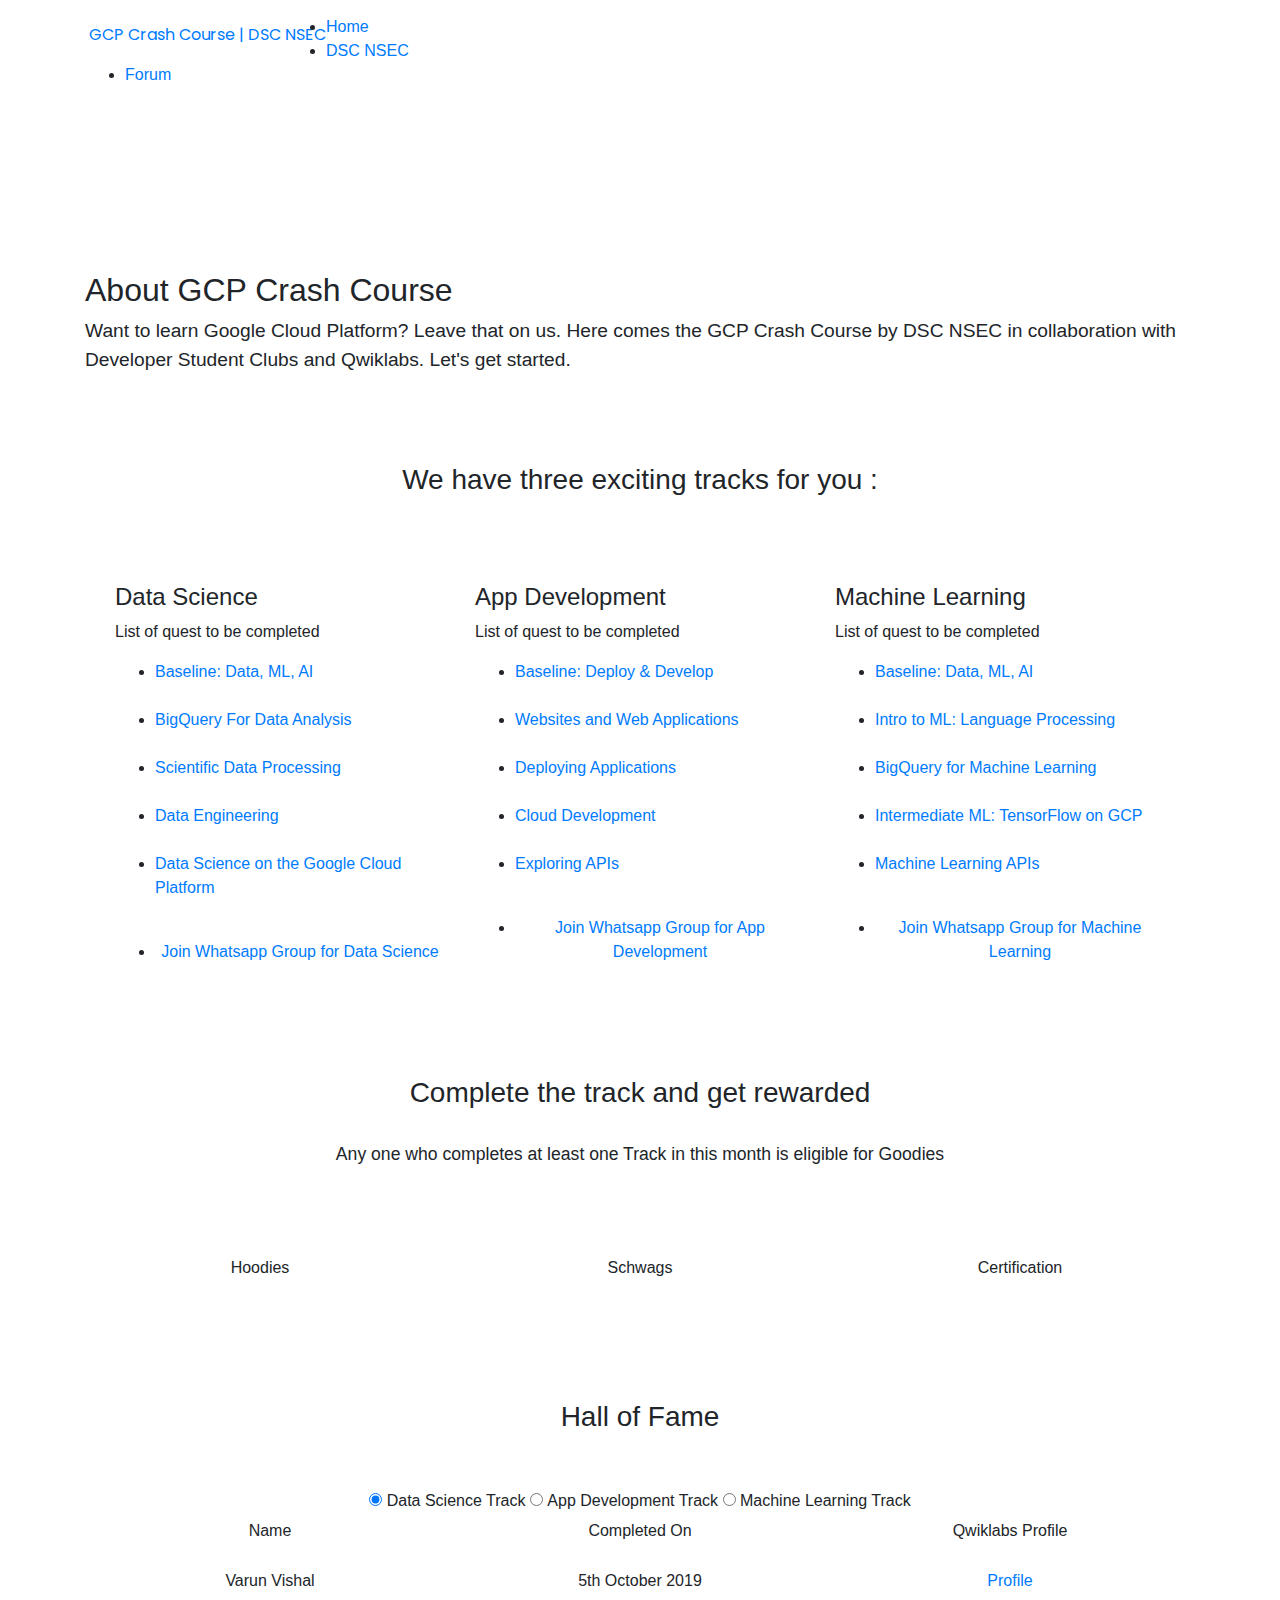
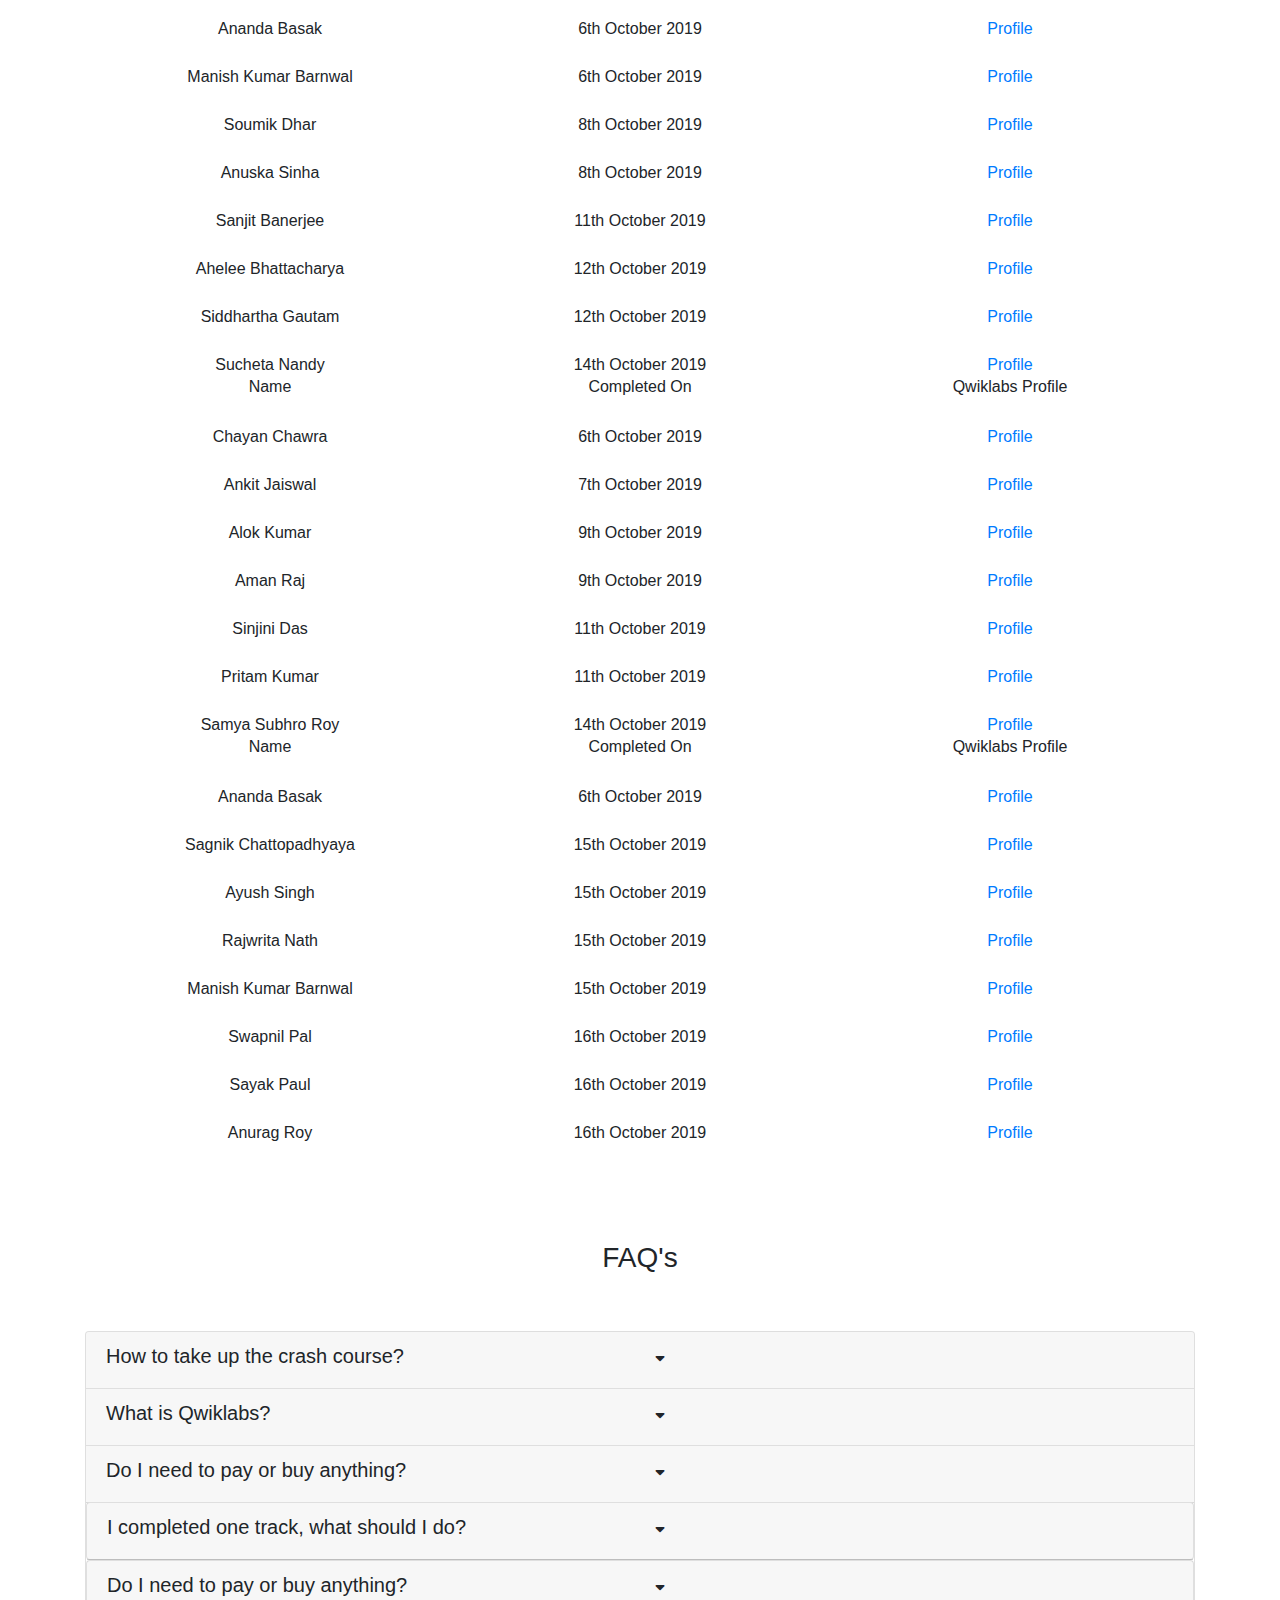
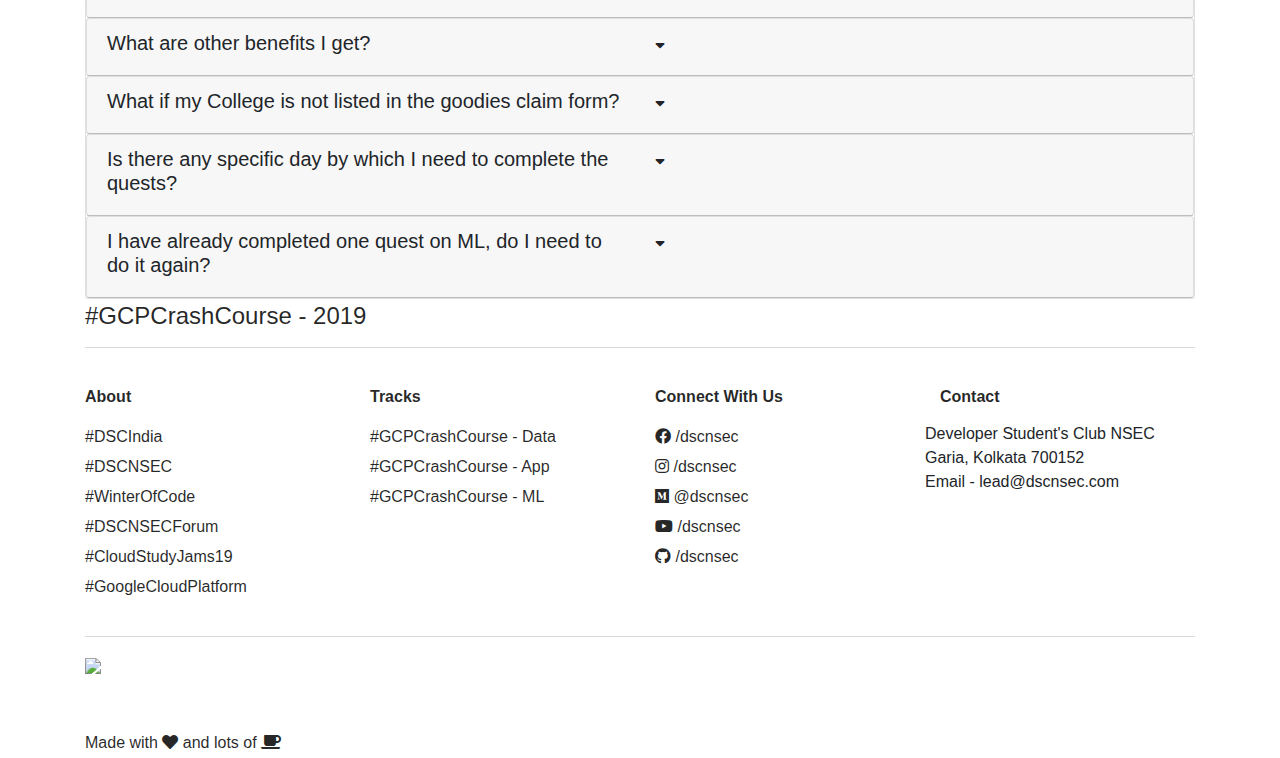
==== index.html @ e53414e8 "Update index.html" ====
<!DOCTYPE html>
<html lang="en">

<head>
    <meta charset="utf-8">
    <title>GCP Crash Course | DSC NSEC</title>
    <meta name="viewport" content="width=device-width, initial-scale=1, shrink-to-fit=no">
    <meta http-equiv="X-UA-Compatible" content="ie=edge">
    <meta content="" name="keywords">
    <meta content="" name="description">
    <link rel="shortcut icon" type="image/png" href="img/dsc.png" />
    <link rel="stylesheet" href="https://use.fontawesome.com/releases/v5.9.0/css/all.css">
    <link rel="stylesheet" href="https://use.fontawesome.com/releases/v5.9.0/css/v4-shims.css">
    <link href="css/animate.css" rel="stylesheet">
    <link rel="stylesheet" href="https://stackpath.bootstrapcdn.com/bootstrap/4.3.1/css/bootstrap.min.css" integrity="sha384-ggOyR0iXCbMQv3Xipma34MD+dH/1fQ784/j6cY/iJTQUOhcWr7x9JvoRxT2MZw1T" crossorigin="anonymous">
    <link href="https://fonts.googleapis.com/css?family=Poppins&display=swap" rel="stylesheet">
    <!-- Bootstrap CSS -->
    <link rel="stylesheet" href="css/bootstrap.min.css" />
    <!-- animate CSS -->
    <link rel="stylesheet" href="css/animate2.css" />
    <!-- owl carousel CSS -->
    <link rel="stylesheet" href="css/owl.carousel.min.css" />
    <!-- themify CSS -->
    <link rel="stylesheet" href="css/themify-icons.css" />
    <!-- flaticon CSS -->
    <link rel="stylesheet" href="css/flaticon.css" />
    <!-- font awesome CSS -->
    <link rel="stylesheet" href="css/magnific-popup.css" />
    <!-- swiper CSS -->
    <link rel="stylesheet" href="css/slick.css" />
    <!-- style CSS -->
    <link rel="stylesheet" href="css/styling.css" />
    <link rel="stylesheet" href="css/timeline.css">
    <link rel="stylesheet" href="css/footer.css">

</head>

<body>
    <div class="container">
        <div id="logo" class="pull-left" style="padding-top: 2.5vh; float: left;color: teal">
            <a href="#home" style="font-family: Poppins,sans-serif"><img src="" width="35px"> GCP Crash Course | DSC NSEC</a>

        </div>

        <nav id="nav-menu-container" style="padding-top: 15px;">
            <ul class="nav-menu">
                <li class="menu-active"><a href="index.html">Home</a></li>
                <li><a href="https://dscnsec.com" target="_blank">DSC NSEC</a></li>
                <li><a href="https://forum.dscnsec.com" target="_blank">Forum</a></li>

            </ul>
        </nav>
    </div>

    <br><br><br><br>
    <br><br><br>
    <div class="container">
        <div class="row">
            <div class="col-lg-12">
                <h2>About GCP Crash Course</h2>
                <p style="font-weight: 350;font-size: 1.2rem">
                    Want to learn Google Cloud Platform? Leave that on us. Here comes the GCP Crash Course by DSC NSEC in collaboration with Developer Student Clubs and Qwiklabs. Let's get started.
                </p>
            </div>
        </div>
        <br><br><br>
        <div class="col-lg-12">
            <!-- <ul>
                    <li>Hope Foundation Job Board</li>
                    <li>DSC NSEC Forum Android App</li>
                    <li>DSC NSEC Forum Web APIs </li>
                    <li>Event Helper Tools</li>
                </ul> -->
            <section class="our_service">
                <div class="container ">
                    <div class="row ">
                        <br> <br><br> <br><br>
                        <div class="col-lg-12">
                            <h3 align="center">We have three exciting tracks for you :</h3>
                        </div>
                        <div class="col-sm-6 col-xl-4 ">
                            <div class="single_feature ">
                                <div class="single_service ">
                                    <div class="box">

                                        <h4 class="title" id="data">Data Science</h4>
                                        <!-- <p><a href="https://google.qwiklabs.com/quests/34?qlcampaign=6p-EDU-DSC-GCC-78" class="btn_3" target="_blank">Apply</a></p> -->
                                        <p>List of quest to be completed</p>
                                        <ul>
                                            <li>
                                                <a href="http://tiny.cc/gcc-data-1" target="_blank" class="btn_3">Baseline: Data, ML, AI</a>
                                            </li><br>
                                            <li>
                                                <a href="http://tiny.cc/gcc-data-2" target="_blank" class="btn_3">BigQuery For Data Analysis</a>
                                            </li><br>
                                            <li>
                                                <a href="http://tiny.cc/gcc-data-3" target="_blank" class="btn_3">Scientific Data Processing</a>
                                            </li><br>
                                            <li>
                                                <a href="http://tiny.cc/gcc-data-4" target="_blank" class="btn_3">Data Engineering</a>
                                            </li><br>
                                            <li>
                                                <a href="http://tiny.cc/gcc-data-5" target="_blank" class="btn_3">Data Science on the Google Cloud Platform</a>
                                            </li>
                                        </ul><br>
                                        <ul>
                                            <li style="text-align: center;">
                                                <a href="https://chat.whatsapp.com/L049wEVIJF9HZJS3m22u7D" target="_blank" class="btn_4">Join Whatsapp Group for Data Science</a></li>
                                        </ul>
                                    </div>
                                </div>
                            </div>
                        </div>
                        <div class="col-sm-6 col-xl-4 ">
                            <div class="single_feature ">
                                <div class="single_service ">
                                    <div class="box">

                                        <h4 class="title" id="app">App Development</h4>
                                        <!-- <p><a href="https://google.qwiklabs.com/quests/37?qlcampaign=6p-EDU-DSC-GCC-65" class="btn_3" target="_blank">Apply</a></p> -->
                                        <p>List of quest to be completed</p>
                                        <ul>
                                            <li>
                                                <a href="http://tiny.cc/gcc-app-1" target="_blank" class="btn_3">Baseline: Deploy & Develop</a>
                                            </li><br>
                                            <li>
                                                <a href="http://tiny.cc/gcc-app-2" target="_blank" class="btn_3">Websites and Web Applications</a>
                                            </li><br>
                                            <li>
                                                <a href="http://tiny.cc/gcc-app-3" target="_blank" class="btn_3">Deploying Applications</a>
                                            </li><br>
                                            <li>
                                                <a href="http://tiny.cc/gcc-app-4" target="_blank" class="btn_3">Cloud Development</a>
                                            </li><br>
                                            <li>
                                                <a href="http://tiny.cc/gcc-app-5" target="_blank" class="btn_3">Exploring APIs</a>
                                            </li>
                                        </ul> <br>
                                        <ul>
                                            <li style="text-align: center;">
                                                <a href="https://chat.whatsapp.com/CYy9NrcrluuD0y3n5iowg0" target="_blank" class="btn_4">Join Whatsapp Group for App Development</a></li>
                                        </ul>
                                    </div>
                                </div>
                            </div>
                        </div>
                        <div class="col-sm-6 col-xl-4 ">
                            <div class="single_feature ">
                                <div class="single_service ">
                                    <div class="box">
                                        <h4 class="title" id="ml">Machine Learning</h4>
                                        <!-- <p><a href="https://google.qwiklabs.com/quests/34?qlcampaign=6p-EDU-DSC-GCC-78" class="btn_3" target="_blank">Apply</a></p> -->
                                        <p>List of quest to be completed</p>
                                        <ul>
                                            <li><a href="http://tiny.cc/gcc-ml-1" target="_blank" class="btn_3">Baseline: Data, ML, AI</a></li> <br>
                                            <li><a href="http://tiny.cc/gcc-ml-2" target="_blank" class="btn_3">Intro to ML: Language Processing</a></li><br>
                                            <li><a href="http://tiny.cc/gcc-ml-3" target="_blank" class="btn_3">BigQuery for Machine Learning</a></li><br>
                                            <li><a href="http://tiny.cc/gcc-ml-4" target="_blank" class="btn_3">Intermediate ML: TensorFlow on GCP</a></li><br>
                                            <li><a href="http://tiny.cc/gcc-ml-5" target="_blank" class="btn_3">Machine Learning APIs</a></li>
                                        </ul><br>
                                        <ul>
                                            <li style="text-align: center;">
                                                <a href="https://chat.whatsapp.com/KBUoZHybvVDFPoMLhip2vr" target="_blank" class="btn_4">Join Whatsapp Group for Machine Learning</a></li>
                                        </ul>
                                    </div>
                                </div>
                            </div>
                        </div>
                    </div>
                </div>
        </div>
        <br><br><br><br>

        <div class="row">
            <div class="col-lg-12" align="center">
                <h3>Complete the track and get rewarded</h3><br>
                <p style="font-size: 1.1rem">Any one who completes at least one Track in this month is eligible for Goodies</p> <br><br><br>
                <div class="row">
                    <div class="col-lg-4">
                        <div class="icon-holder">
                            <div class="icon hoodie"></div>
                            <div class="icon-text">Hoodies</div>
                        </div>
                    </div>
                    <div class="col-lg-4">
                        <div class="icon-holder">
                            <div class="icon pen"></div>
                            <div class="icon-text">Schwags</div>
                        </div>
                    </div>
                    <div class="col-lg-4">
                        <div class="icon-holder">
                            <div class="icon certificate"></div>
                            <div class="icon-text">Certification</div>
                        </div>
                    </div>
                </div>
            </div>
        </div>
    </div>
    </div>
    </section>
    <br><br><br>
    <br><br>

    <!-- <section class="halloffame">
        <div class="container">
            <div class="row">
                <div class="col-lg-12">
                    <h3 align="center">Hall of Fame</h3> <br><br>
                    <h4>Data Science Track</h4>
                </div>
                <div class="col-lg-4">
                    <h6>Name</h6>
                </div>
                <div class="col-lg-4">
                    <h6>Completed On</h6>
                </div>
                <div class="col-lg-4">
                    <h6>Qwiklabs Profile</h6>
                </div>
                <br><br>
                <div class="col-lg-4">Varun Vishal</div>
                <div class="col-lg-4">5th October 2019</div>
                <div class="col-lg-4"><a href="#" class="btn_4" target="_blank">Profile</a></div>
                <br><br>
                <div class="col-lg-4">------</div>
                <div class="col-lg-4">-------</div>
                <div class="col-lg-4"><a href="#" class="btn_4" target="_blank">Profile</a></div>
                <br><br>
                <div class="col-lg-4">------</div>
                <div class="col-lg-4">-------</div>
                <div class="col-lg-4"><a href="#" class="btn_4" target="_blank">Profile</a></div>
                <!-- <br><br>
                <div class="col-lg-4">------</div>
                <div class="col-lg-4">-------</div>
                <div class="col-lg-4"><a href="#" class="btn_4" target="_blank">Profile</a></div>
                <br><br>
                <div class="col-lg-4">------</div>
                <div class="col-lg-4">-------</div>
                <div class="col-lg-4"><a href="#" class="btn_4" target="_blank">Profile</a></div>
                <br><br>
                <div class="col-lg-4">------</div>
                <div class="col-lg-4">-------</div>
                <div class="col-lg-4"><a href="#" class="btn_4" target="_blank">Profile</a></div>
                <br><br>
                <div class="col-lg-4">------</div>
                <div class="col-lg-4">-------</div>
                <div class="col-lg-4"><a href="#" class="btn_4" target="_blank">Profile</a></div> -->
    <!-- <br><br><br>
                <div class="col-lg-12">
                    <h4>App Development Track</h4>
                </div>
                <div class="col-lg-4">
                    <h6>Name</h6>
                </div>
                <div class="col-lg-4">
                    <h6>Completed On</h6>
                </div>
                <div class="col-lg-4">
                    <h6>Qwiklabs Profile</h6>
                </div>
                <br><br>
                <div class="col-lg-4">-----</div>
                <div class="col-lg-4">------</div>
                <div class="col-lg-4"><a href="#" class="btn_4" target="_blank">Profile</a></div>
                <br><br>
                <div class="col-lg-4">------</div>
                <div class="col-lg-4">-------</div>
                <div class="col-lg-4"><a href="#" class="btn_4" target="_blank">Profile</a></div>
                <br><br>
                <div class="col-lg-4">------</div>
                <div class="col-lg-4">-------</div>
                <div class="col-lg-4"><a href="#" class="btn_4" target="_blank">Profile</a></div> -->
    <!-- <br><br>
                <div class="col-lg-4">------</div>
                <div class="col-lg-4">-------</div>
                <div class="col-lg-4"><a href="#" class="btn_4" target="_blank">Profile</a></div>
                <br><br>
                <div class="col-lg-4">------</div>
                <div class="col-lg-4">-------</div>
                <div class="col-lg-4"><a href="#" class="btn_4" target="_blank">Profile</a></div>
                <br><br>
                <div class="col-lg-4">------</div>
                <div class="col-lg-4">-------</div>
                <div class="col-lg-4"><a href="#" class="btn_4" target="_blank">Profile</a></div>
                <br><br>
                <div class="col-lg-4">------</div>
                <div class="col-lg-4">-------</div>
                <div class="col-lg-4"><a href="#" class="btn_4" target="_blank">Profile</a></div> -->
    <!-- <br><br><br>
                <div class="col-lg-12">
                    <h4>Machine Learning Track</h4>
                </div>
                <div class="col-lg-4">
                    <h6>Name</h6>
                </div>
                <div class="col-lg-4">
                    <h6>Completed On</h6>
                </div>
                <div class="col-lg-4">
                    <h6>Qwiklabs Profile</h6>
                </div>
                <br><br>
                <div class="col-lg-4">------</div>
                <div class="col-lg-4">-------</div>
                <div class="col-lg-4"><a href="#" class="btn_4" target="_blank">Profile</a></div>
                <br><br>
                <div class="col-lg-4">------</div>
                <div class="col-lg-4">-------</div>
                <div class="col-lg-4"><a href="#" class="btn_4" target="_blank">Profile</a></div>
                <br><br>
                <div class="col-lg-4">------</div>
                <div class="col-lg-4">-------</div>
                <div class="col-lg-4"><a href="#" class="btn_4" target="_blank">Profile</a></div> -->
    <!-- <br><br>
                <div class="col-lg-4">------</div>
                <div class="col-lg-4">-------</div>
                <div class="col-lg-4"><a href="#" class="btn_4" target="_blank">Profile</a></div>
                <br><br>
                <div class="col-lg-4">------</div>
                <div class="col-lg-4">-------</div>
                <div class="col-lg-4"><a href="#" class="btn_4" target="_blank">Profile</a></div>
                <br><br>
                <div class="col-lg-4">------</div>
                <div class="col-lg-4">-------</div>
                <div class="col-lg-4"><a href="#" class="btn_4" target="_blank">Profile</a></div>
                <br><br>
                <div class="col-lg-4">------</div>
                <div class="col-lg-4">-------</div>
                <div class="col-lg-4"><a href="#" class="btn_4" target="_blank">Profile</a></div> -->
    <!-- 
            </div>

    </section> -->
    <section class="halloffame">
        <div class="container">
            <div class="row mx-auto" align="center">
                <div class="col-lg-12">
                    <h3 align="center">Hall of Fame</h3> <br><br>
                </div>
                <div class="tabset container">
                    <!-- Tab 1 -->
                    <input type="radio" name="tabset" id="tab1" aria-controls="data" checked>
                    <label for="tab1">Data Science Track</label>
                    <!-- Tab 2 -->
                    <input type="radio" name="tabset" id="tab2" aria-controls="app">
                    <label for="tab2">App Development Track</label>
                    <!-- Tab 3 -->
                    <input type="radio" name="tabset" id="tab3" aria-controls="ml">
                    <label for="tab3">Machine Learning Track</label>

                    <div class="tab-panels">
                        <section id="data" class="tab-panel">
                            <div class="row">
                                <div class="col-lg-4">
                                    <h6>Name</h6>
                                </div>
                                <div class="col-lg-4">
                                    <h6>Completed On</h6>
                                </div>
                                <div class="col-lg-4">
                                    <h6>Qwiklabs Profile</h6>
                                </div>
                                <br><br>
                                <div class="col-lg-4">Varun Vishal</div>
                                <div class="col-lg-4">5th October 2019</div>
                                <div class="col-lg-4"><a href="https://www.qwiklabs.com/public_profiles/238c941d-6a34-481f-9507-490e1b8ed83c" class="btn_4" target="_blank">Profile</a></div>
                                <br><br>
                                <div class="col-lg-4">Ananda Basak</div>
                                <div class="col-lg-4">6th October 2019</div>
                                <div class="col-lg-4"><a href="https://www.qwiklabs.com/public_profiles/5035bd96-fce1-49bf-acbd-34c207d9bec6" class="btn_4" target="_blank">Profile</a></div>
                                <br><br>
                                <div class="col-lg-4">Manish Kumar Barnwal</div>
                                <div class="col-lg-4">6th October 2019</div>
                                <div class="col-lg-4"><a href="https://www.qwiklabs.com/public_profiles/98ab9d05-3a4c-4995-9f48-196814e94fdb" class="btn_4" target="_blank">Profile</a></div>
                                <br><br>
                                    <div class="col-lg-4">Soumik Dhar</div>
                                    <div class="col-lg-4">8th October 2019</div>
                                    <div class="col-lg-4"><a href="https://google.qwiklabs.com/public_profiles/6da40f32-5aeb-4db6-a248-a5bcd1030f2d" class="btn_4" target="_blank">Profile</a></div>
                                <br><br>
                                    <div class="col-lg-4">Anuska Sinha</div>
                                    <div class="col-lg-4">8th October 2019</div>
                                    <div class="col-lg-4"><a href="https://google.qwiklabs.com/public_profiles/1d09a939-0af4-46b6-940f-42f42da824e1" class="btn_4" target="_blank">Profile</a></div>
                                <br><br>
                                    <div class="col-lg-4">Sanjit Banerjee</div>
                                    <div class="col-lg-4">11th October 2019</div>
                                    <div class="col-lg-4"><a href="https://google.qwiklabs.com/public_profiles/d362fe3e-f6cd-4d4a-b267-30c47d495c01" class="btn_4" target="_blank">Profile</a></div>
                                <br><br>
                                    <div class="col-lg-4">Ahelee Bhattacharya</div>
                                    <div class="col-lg-4">12th October 2019</div>
                                    <div class="col-lg-4"><a href="https://google.qwiklabs.com/public_profiles/af45ecd7-95b7-4856-aec5-8652e70b1715" class="btn_4" target="_blank">Profile</a></div>
                                <br><br>
                                    <div class="col-lg-4">Siddhartha Gautam</div>
                                    <div class="col-lg-4">12th October 2019</div>
                                    <div class="col-lg-4"><a href="https://www.qwiklabs.com/public_profiles/27ef9944-8423-4301-b82a-e104bb1ac9be" class="btn_4" target="_blank">Profile</a></div>
                                <br><br>
                                    <div class="col-lg-4">Sucheta Nandy</div>
                                    <div class="col-lg-4">14th October 2019</div>
                                    <div class="col-lg-4"><a href="https://www.qwiklabs.com/public_profiles/e5c012f0-e26a-4839-a77f-4ae3e34c324d" class="btn_4" target="_blank">Profile</a></div>
                            </div>
                        </section>
                        <section id="app" class="tab-panel">
                            <div class="row">
                                <div class="col-lg-4">
                                    <h6>Name</h6>
                                </div>
                                <div class="col-lg-4">
                                    <h6>Completed On</h6>
                                </div>
                                <div class="col-lg-4">
                                    <h6>Qwiklabs Profile</h6>
                                </div>
                                <br><br>
                                <div class="col-lg-4">Chayan Chawra</div>
                                <div class="col-lg-4">6th October 2019</div>
                                <div class="col-lg-4"><a href="https://www.qwiklabs.com/public_profiles/f009e52e-92d7-4226-862c-e412f9712ee8" class="btn_4" target="_blank">Profile</a></div>
                                <br><br>
                                <div class="col-lg-4">Ankit Jaiswal</div>
                                <div class="col-lg-4">7th October 2019</div>
                                <div class="col-lg-4"><a href="https://www.qwiklabs.com/public_profiles/3ebec9e5-e6f4-4776-b452-87c78e4c5a6c" class="btn_4" target="_blank">Profile</a></div>
                                <br><br>
                                <div class="col-lg-4">Alok Kumar</div>
                                <div class="col-lg-4">9th October 2019</div>
                                <div class="col-lg-4"><a href="https://www.qwiklabs.com/public_profiles/df5bb41e-aa13-44d7-9cae-64061c050fdd" class="btn_4" target="_blank">Profile</a></div>
                                <br><br>
                                <div class="col-lg-4">Aman Raj</div>
                                <div class="col-lg-4">9th October 2019</div>
                                <div class="col-lg-4"><a href="https://www.qwiklabs.com/public_profiles/504e52ff-6cdd-42f6-bb82-f87aad2da4d7" class="btn_4" target="_blank">Profile</a></div>
                                <br><br>
                                            <div class="col-lg-4">Sinjini Das</div>
                                            <div class="col-lg-4">11th October 2019</div>
                                            <div class="col-lg-4"><a href="https://www.qwiklabs.com/public_profiles/95c63bc8-00bb-4fcc-8499-45c71678a496" class="btn_4" target="_blank">Profile</a></div>
                                    <br><br>
                                            <div class="col-lg-4">Pritam Kumar</div>
                                            <div class="col-lg-4">11th October 2019</div>
                                            <div class="col-lg-4"><a href="https://www.qwiklabs.com/public_profiles/6de8e6e8-837b-45cb-b68e-0e43497afe45" class="btn_4" target="_blank">Profile</a></div>
                                    <br><br>
                                            <div class="col-lg-4">Samya Subhro Roy</div>
                                            <div class="col-lg-4">14th October 2019</div>
                                            <div class="col-lg-4"><a href="https://google.qwiklabs.com/public_profiles/4c8ad56f-f29d-43d3-9880-71914c3032b0" class="btn_4" target="_blank">Profile</a></div>
                                            <!--<br><br>
                                            <div class="col-lg-4">------</div>
                                            <div class="col-lg-4">-------</div>
                                            <div class="col-lg-4"><a href="#" class="btn_4" target="_blank">Profile</a></div> -->
                            </div>
                        </section>
                        <section id="ml" class="tab-panel">
                            <div class="row">
                                <div class="col-lg-4">
                                    <h6>Name</h6>
                                </div>
                                <div class="col-lg-4">
                                    <h6>Completed On</h6>
                                </div>
                                <div class="col-lg-4">
                                    <h6>Qwiklabs Profile</h6>
                                </div>
                                <br><br>
                                <div class="col-lg-4">Ananda Basak</div>
                                <div class="col-lg-4">6th October 2019</div>
                                <div class="col-lg-4"><a href="https://www.qwiklabs.com/public_profiles/5035bd96-fce1-49bf-acbd-34c207d9bec6" class="btn_4" target="_blank">Profile</a></div>
                                <br><br>
                                <div class="col-lg-4">Sagnik Chattopadhyaya</div>
                                <div class="col-lg-4">15th October 2019</div>
                                <div class="col-lg-4"><a href="https://www.qwiklabs.com/public_profiles/7e3c9e34-5896-439c-847e-a4285b0b2957" class="btn_4" target="_blank">Profile</a></div>
                                <br><br>
                                <div class="col-lg-4">Ayush Singh</div>
                                <div class="col-lg-4">15th October 2019</div>
                                <div class="col-lg-4"><a href="https://google.qwiklabs.com/public_profiles/0cecbf9b-7a66-487d-8d3d-79dcc5eed3f6" class="btn_4" target="_blank">Profile</a></div>
                                <br><br>
                                <div class="col-lg-4">Rajwrita Nath</div>
                                <div class="col-lg-4">15th October 2019</div>
                                <div class="col-lg-4"><a href="https://google.qwiklabs.com/public_profiles/051257d9-f99e-46a0-a00f-4d07cac3d7cf" class="btn_4" target="_blank">Profile</a></div>
                                <br><br>
                                <div class="col-lg-4">Manish Kumar Barnwal</div>
                                <div class="col-lg-4">15th October 2019</div>
                                <div class="col-lg-4"><a href="https://www.qwiklabs.com/public_profiles/98ab9d05-3a4c-4995-9f48-196814e94fdb" class="btn_4" target="_blank">Profile</a></div>
                                <br><br>
                                <div class="col-lg-4">Swapnil Pal</div>
                                <div class="col-lg-4">16th October 2019</div>
                                <div class="col-lg-4"><a href="https://www.qwiklabs.com/public_profiles/20349c1a-6f81-4e6c-adbb-9e5b4c3f7098" class="btn_4" target="_blank">Profile</a></div>
                                <br><br>
                                <div class="col-lg-4">Sayak Paul</div>
                                <div class="col-lg-4">16th October 2019</div>
                                <div class="col-lg-4"><a href="https://google.qwiklabs.com/public_profiles/94bcef21-a34f-4dee-b0da-62aed17c503f" class="btn_4" target="_blank">Profile</a></div>
                                <br><br>
                                <div class="col-lg-4">Anurag Roy</div>
                                <div class="col-lg-4">16th October 2019</div>
                                <div class="col-lg-4"><a href="https://www.qwiklabs.com/public_profiles/43cc3e77-00be-4cf1-a3cc-8ed54804e927" class="btn_4" target="_blank">Profile</a></div>
                                <br><br>
                                        <!--    
                                            <div class="col-lg-4">------</div>
                                            <div class="col-lg-4">-------</div>
                                            <div class="col-lg-4"><a href="#" class="btn_4" target="_blank">Profile</a></div>
                                            <br><br>
                                            <div class="col-lg-4">------</div>
                                            <div class="col-lg-4">-------</div>
                                            <div class="col-lg-4"><a href="#" class="btn_4" target="_blank">Profile</a></div> -->
                            </div>
                        </section>
                    </div>
                </div>
            </div>
        </div>

        <br><br><br>
       
        <!----FAQ SECTION---->
        
         <div class="accordion container" id="accordionExample">
           <h3 align="center">FAQ's</h3>
          <br><br>
 <div class="card">
    <div class="card-header" id="headingOne">
        
        
        <div data-toggle="collapse" data-target="#collapseOne" aria-expanded="true" aria-controls="collapseOne">
            <div class="row">
                <div class="col-lg-6 col-sm-6 col-md-6">
                    <h5>How to take up the crash course?</h5>
                </div>
                
                 <div class="col-lg-6 col-sm-6 col-md-6 tab-ico">
                    <span class="tab-ico"><i class="fas fa-sort-down"></i></span>
                </div>
            </div>
        </div>
       
    </div>
    <div id="collapseOne" class="collapse" aria-labelledby="headingOne" data-parent="#accordionExample">
      <div class="card-body">
        <h6 style="font-weight: 300">We have provided instructions and links to each tracks on the home page. Refer to them.</h6>
      </div>
    </div>
  </div>
          
  <div class="card">
    <div class="card-header" id="headingTwo">
        
        
        <div data-toggle="collapse" data-target="#collapseTwo" aria-expanded="true" aria-controls="collapseTwo">
            <div class="row">
                <div class="col-lg-6 col-sm-6 col-md-6">
                    <h5>What is Qwiklabs?</h5>
                </div>
                
                 <div class="col-lg-6 col-sm-6 col-md-6 tab-ico">
                    <span class="tab-ico"><i class="fas fa-sort-down"></i></span>
                </div>
            </div>
        </div>
       
    </div>
    <div id="collapseTwo" class="collapse" aria-labelledby="headingTwo" data-parent="#accordionExample">
      <div class="card-body">
        <h6 style="font-weight: 300">Qwiklabs is a platform where you can learn various Cloud technologies on GCP and AWS.</h6>
      </div>
    </div>
  </div>
      
  <div class="card">
    <div class="card-header" id="headingThree">
      <div data-toggle="collapse" data-target="#collapseThree" aria-expanded="true" aria-controls="collapseThree">
          <div class="row">
                <div class="col-lg-6 col-sm-6 col-md-6">
                    <h5>Do I need to pay or buy anything?</h5>
                </div>
                
                 <div class="col-lg-6 col-sm-6 col-md-6 tab-ico">
                    <span class="tab-ico"><i class="fas fa-sort-down"></i></span>
                </div>
            </div>
        </div>
    </div>
    <div id="collapseThree" class="collapse" aria-labelledby="headingThree" data-parent="#accordionExample">
      <div class="card-body">
        <h6 style="font-weight: 300">No, the course is free and you are provided with an Advantage Subscription for a month on Qwiklabs.</h6>
      </div>
    </div>
      
       <div class="card">
    <div class="card-header" id="headingFour">
      <div data-toggle="collapse" data-target="#collapseFour" aria-expanded="true" aria-controls="collapseFour">
          <div class="row">
                <div class="col-lg-6 col-sm-6 col-md-6">
                    <h5>I completed one track, what should I do?</h5>
                </div>
                
                 <div class="col-lg-6 col-sm-6 col-md-6 tab-ico">
                    <span class="tab-ico"><i class="fas fa-sort-down"></i></span>
                </div>
            </div>
             
            
        </div>
    </div>
    <div id="collapseFour" class="collapse" aria-labelledby="headingFour" data-parent="#accordionExample">
      <div class="card-body">
        <h6 style="font-weight: 300">You may or may not learn another track (Up to you) but fill the task completion <a href="http://tiny.cc/gcc-claim" target="_blank" class="btn_3">form</a>.</h6>
      </div>
    </div>
  </div>
      
      
       <div class="card">
    <div class="card-header" id="headingFive">
      <div data-toggle="collapse" data-target="#collapseFive" aria-expanded="true" aria-controls="collapseFive">
          <div class="row">
                <div class="col-lg-6 col-sm-6 col-md-6">
                    <h5>Do I need to pay or buy anything?</h5>
                </div>
                
                 <div class="col-lg-6 col-sm-6 col-md-6 tab-ico">
                    <span class="tab-ico"><i class="fas fa-sort-down"></i></span>
                </div>
            </div>
        </div>
    </div>
    <div id="collapseFive" class="collapse" aria-labelledby="headingFive" data-parent="#accordionExample">
      <div class="card-body">
        <h6 style="font-weight: 300">No, the course is free and you are provided with an Advantage Subscription for a month on Qwiklabs.</h6>
      </div>
    </div>
  </div>
      
      <div class="card">
    <div class="card-header" id="headingSix">
      <div data-toggle="collapse" data-target="#collapseSix" aria-expanded="true" aria-controls="collapseSix">
          <div class="row">
                <div class="col-lg-6 col-sm-6 col-md-6">
                    <h5>What are other benefits I get?</h5>
                </div>
                
                 <div class="col-lg-6 col-sm-6 col-md-6 tab-ico">
                    <span class="tab-ico"><i class="fas fa-sort-down"></i></span>
                </div>
            </div>
        </div>
    </div>
    <div id="collapseSix" class="collapse" aria-labelledby="headingSix" data-parent="#accordionExample">
      <div class="card-body">
        <h6 style="font-weight: 300">Upon completing each quest you get a digital badge, certifying you that you are proficient in that domain of GCP.</h6>
      </div>
    </div>
  </div>
      
      
      <div class="card">
    <div class="card-header" id="headingSeven">
      <div data-toggle="collapse" data-target="#collapseSeven" aria-expanded="true" aria-controls="collapseSeven">
          <div class="row">
                <div class="col-lg-6 col-sm-6 col-md-6">
                    <h5>What if my College is not listed in the goodies claim form?</h5>
                </div>
                
                 <div class="col-lg-6 col-sm-6 col-md-6 tab-ico">
                    <span class="tab-ico"><i class="fas fa-sort-down"></i></span>
                </div>
            </div>
        </div>
    </div>
    <div id="collapseSeven" class="collapse" aria-labelledby="headingSeven" data-parent="#accordionExample">
      <div class="card-body">
        <h6 style="font-weight: 300">Since this program is offered by DSC NSEC you can use NSEC as your College Name.</h6>
      </div>
    </div>
  </div>
      
      
        <div class="card">
    <div class="card-header" id="headingEight">
      <div data-toggle="collapse" data-target="#collapseEight" aria-expanded="true" aria-controls="collapseEight">
          <div class="row">
                <div class="col-lg-6 col-sm-6 col-md-6">
                    <h5>Is there any specific day by which I need to complete the quests?</h5>
                </div>
                
                 <div class="col-lg-6 col-sm-6 col-md-6 tab-ico">
                    <span class="tab-ico"><i class="fas fa-sort-down"></i></span>
                </div>
            </div>
        </div>
    </div>
    <div id="collapseEight" class="collapse" aria-labelledby="headingEight" data-parent="#accordionExample">
      <div class="card-body">
        <h6 style="font-weight: 300">Yes, you can complete your quests anytime before 31st October.</h6>
      </div>
    </div>
  </div>
      
      
       <div class="card">
    <div class="card-header" id="headingNine">
      <div data-toggle="collapse" data-target="#collapseNine" aria-expanded="true" aria-controls="collapseNine">
          <div class="row">
                <div class="col-lg-6 col-sm-6 col-md-6">
                    <h5>I have already completed one quest on ML, do I need to do it again?</h5>
                </div>
                
                 <div class="col-lg-6 col-sm-6 col-md-6 tab-ico">
                    <span class="tab-ico"><i class="fas fa-sort-down"></i></span>
                </div>
            </div>
        </div>
    </div>
    <div id="collapseNine" class="collapse" aria-labelledby="headingFour" data-parent="#accordionExample">
      <div class="card-body">
        <h6 style="font-weight: 300">No, if you have already completed one or more quest continue doing the remaining quests and then claim your schwags by filling out the form.</h6>
      </div>
    </div>
  </div>
</div>
</div>
        
        <!---FAQ ENDS----->
        
        <!--
    <footer class="footer-area " id="contact">
        <div class="container ">
            <div class="row justify-content-between ">
                <div class="col-sm-6 col-md-3 col-xl-3 ">
                    <div class="single-footer-widget footer_1 ">

                        
                                    <li><a href="# ">Work</a></li>
                                    <li><a href="# ">Services</a></li>
                                    <li><a href="# ">Contact</a></li>
                              
                        <div class="social_icon ">
                            <a href="https://www.facebook.com/dscnsec/" target="_blank"><i class="fa fa-facebook "></i></a>
                            <a href="https://www.twitter.com/dscnsec/" target="_blank"><i class="fa fa-twitter "></i></a>
                            <a href="https://www.instagram.com/dscnsec/" target="_blank"><i class="fa fa-instagram "></i></a>
                        </div>
                    </div>
                </div>

                <div class="col-xl-3 col-sm-6 col-md-3 ">
                    <div class="single-footer-widget footer_2 ">
                        <div class="single_contact_info ">
                            <h3>Developer Student's Club NSEC</h3>
                            <p>Kolkata, India</p>
                            <p>lead@dscnsec.com</p>
                        </div>
                    </div>
                </div>
            </div>
        </div>
        
                <div class="container-fluid ">
                    <div class="row ">
                        <div class="col-lg-12 ">
                            <div class="copyright_part_text text-center ">
                                <div class="row ">
                                    <div class="col-lg-12 ">
                                        <p class="footer-text m-0 ">
                                        </p>
                                    </div>
                                </div>
                            </div>
                        </div>
                    </div>
                </div>
            
    </footer> -->

        <footer class="footer-area">
            <div class="footer__text container">
                <h4>
                    <div>#GCPCrashCourse - 2019 </div>
                </h4>
                <hr class="footer__hr">
            </div>
            <div class="footer__sections container">
                <div class="footer__section">
                    <span class="footer__title">About</span>
                    <a href="https://developers.google.com/community/dsc" target="_blank" class="footer__link">#DSCIndia</a>
                    <a href="https://dscnsec.com" class="footer__link" target="_blank">#DSCNSEC</a>
                    <a href="https://winterofcode.com" class="footer__link" target="_blank">#WinterOfCode</a>
                    <a href="https://forum.dscnsec.com" class="footer__link" target="_blank">#DSCNSECForum</a>
                    <a href="https://www.meetup.com/Google-Developer-Group-Cloud-Kolkata/events/258893773/" class="footer__link" target="_blank">#CloudStudyJams19</a>
                    <a href="https://cloud.google.com/gcp/" class="footer__link" target="_blank">#GoogleCloudPlatform</a>
                </div>
                <div class="footer__section">
                    <span class="footer__title">Tracks</span>
                    <a href="#data" class="footer__link">#GCPCrashCourse - Data</a>
                    <a href="#app" class="footer__link">#GCPCrashCourse - App</a>
                    <a href="#ml" class="footer__link">#GCPCrashCourse - ML</a>
                </div>
                <div class="footer__section">
                    <span class="footer__title">Connect With Us</span>
                    <a href="https://www.facebook.com/groups/1484608101803443/" target="_blank" class="footer__link"><i class="fab fa-facebook"></i>  /dscnsec</a>
                    <a href="https://www.instagram.com/dscnsec/" target="_blank" class="footer__link"><i class="fab fa-instagram"></i>  /dscnsec</a>
                    <a href="https://medium.com/@dscnsec" target="_blank" class="footer__link"><i class="fab fa-medium"></i>  @dscnsec</a>
                    <a href="https://www.youtube.com/dscnsec" target="_blank" class="footer__link"><i class="fab fa-youtube"></i>  /dscnsec</a>
                    <a href="https://github.com/dscnsec" target="_blank" class="footer__link"><i class="fab fa-github"></i>  /dscnsec</a>
                </div>
                <div class="footer__section">
                    <span class="footer__title">Contact</span>
                    <div>Developer Student's Club NSEC</div>
                    <div>Garia, Kolkata 700152</div>
                    <div>Email - lead@dscnsec.com</div>
                </div>
            </div>
            <div class="footer__text container">
                <hr class="footer__hr">
                <div class="logo-image">
                    <img src="https://i.imgur.com/ySJjdkg.png" class="img-fluid">

                </div>
                <div class="credits">Made with <i class="fas fa-heart"></i> and lots of <i class="fas fa-coffee"></i></div>

            </div>
        </footer>

        <script src="https://code.jquery.com/jquery-3.3.1.slim.min.js" integrity="sha384-q8i/X+965DzO0rT7abK41JStQIAqVgRVzpbzo5smXKp4YfRvH+8abtTE1Pi6jizo" crossorigin="anonymous"></script>
        <script src="https://cdnjs.cloudflare.com/ajax/libs/popper.js/1.14.7/umd/popper.min.js" integrity="sha384-UO2eT0CpHqdSJQ6hJty5KVphtPhzWj9WO1clHTMGa3JDZwrnQq4sF86dIHNDz0W1" crossorigin="anonymous"></script>
        <script src="https://stackpath.bootstrapcdn.com/bootstrap/4.3.1/js/bootstrap.min.js" integrity="sha384-JjSmVgyd0p3pXB1rRibZUAYoIIy6OrQ6VrjIEaFf/nJGzIxFDsf4x0xIM+B07jRM" crossorigin="anonymous"></script>
        <script src="lib/jquery/jquery.min.js"></script>
        <script src="lib/jquery/jquery-migrate.min.js"></script>
        <script src="lib/bootstrap/js/bootstrap.bundle.min.js"></script>
        <script src="lib/easing/easing.min.js"></script>
        <script src="lib/wow/wow.min.js"></script>
        <script src="lib/waypoints/waypoints.min.js"></script>
        <script src="lib/counterup/counterup.min.js"></script>
        <script src="lib/superfish/hoverIntent.js"></script>
        <script src="lib/superfish/superfish.min.js"></script>
        <script src="js/main.js"></script>

</body>

</html>
---- css/footer.css ----
.logo-image {
    width: 190px;
    height: 78px;
    overflow: hidden;
    margin-top: 5px;
}
  .footer {
    font-size: 1.2rem;
    padding: 20px 5px;
    line-height: 1.6;
    margin: 10px;
}

.footer__text,
.footer__link,
.footer__title {
    color: rgba(0,0,0,.85);
    padding: 3px 15px;
    display: block;
}

.footer__hr {
    height: 1px;
    border: none;
    background: #444444;
    opacity: 0.2;
}

.footer__sections {
    display: flex;
    flex-wrap: wrap;
    padding: 0;
}

.footer__section {
    box-sizing: border-box;
    width: 25%;
    padding: 15px 0;
    flex-shrink: 0;
}

.footer__title {
    font-weight: bold;
    margin-bottom: 10px;
}

.footer__link {
    text-decoration: none;
}

.footer__link:hover {
    color: #4285F4;
    background: rgba(255, 255, 255, 0.50);
}

@media screen and (max-width: 768px) {
    .footer__section { width: 50%; }
}

@media screen and (max-width: 480px) {
    .footer__section { width: 100%; }
}
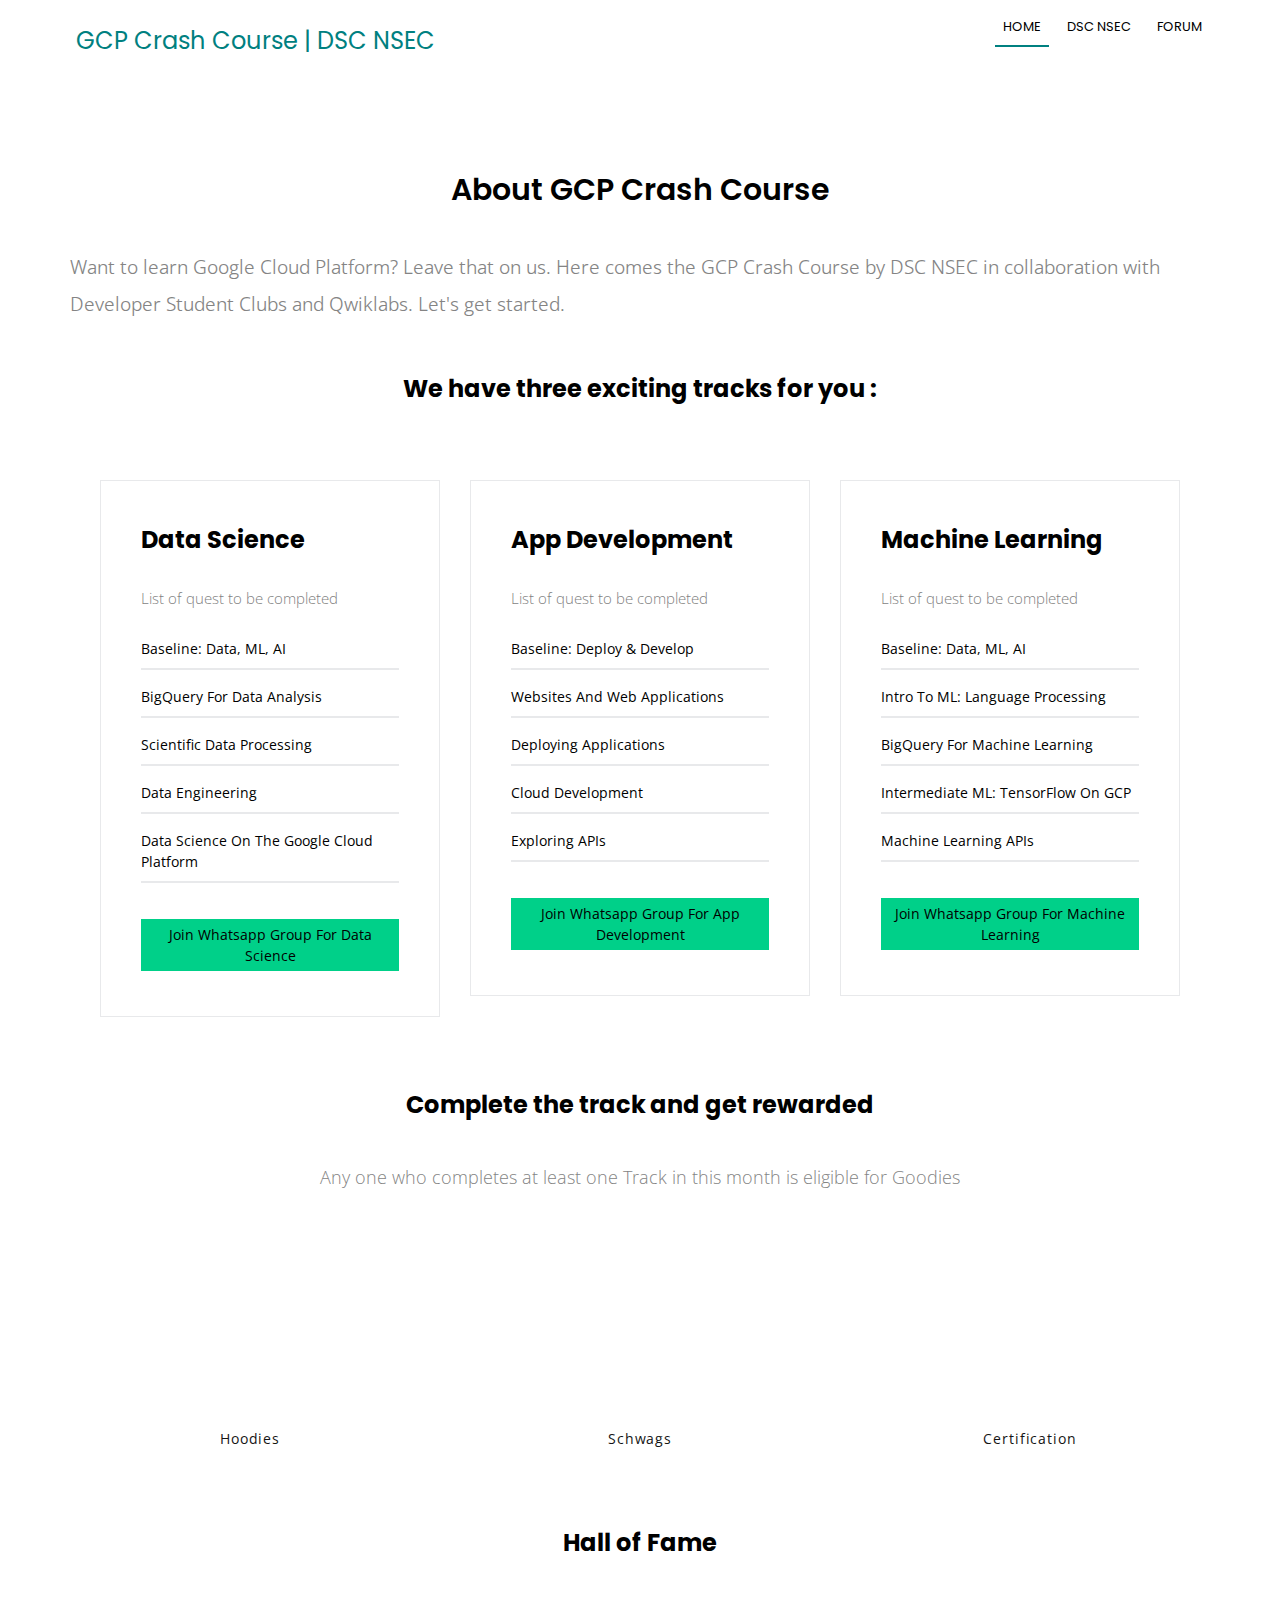
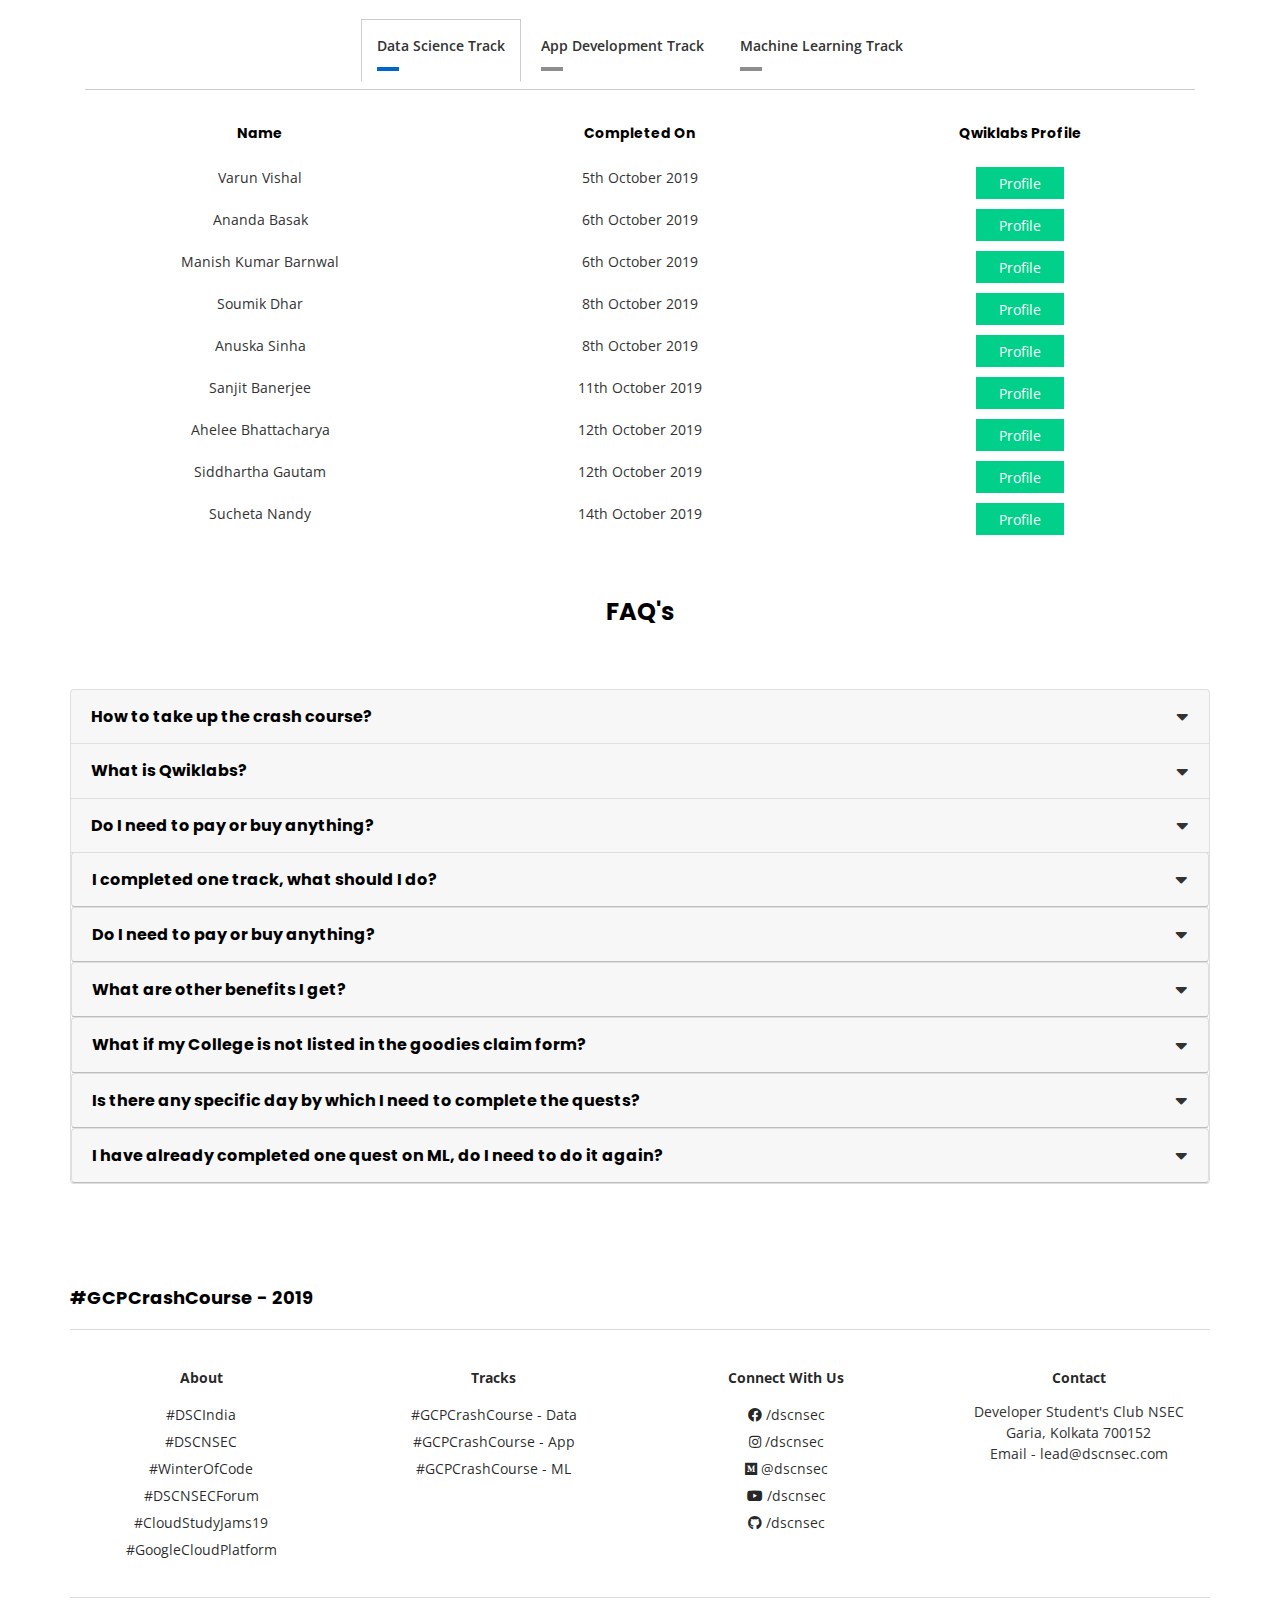
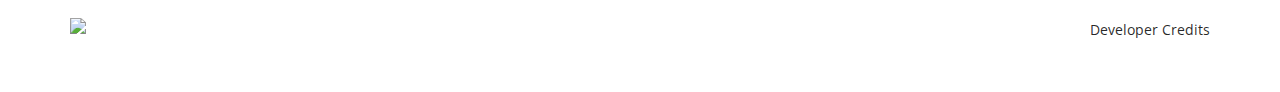
==== commit 01d0d097: "Merge branch 'master' into satish" ====
--- a/index.html
+++ b/index.html
@@ -1,832 +1,1034 @@
-<!DOCTYPE html>
-<html lang="en">
-
-<head>
-    <meta charset="utf-8">
-    <title>GCP Crash Course | DSC NSEC</title>
-    <meta name="viewport" content="width=device-width, initial-scale=1, shrink-to-fit=no">
-    <meta http-equiv="X-UA-Compatible" content="ie=edge">
-    <meta content="" name="keywords">
-    <meta content="" name="description">
-    <link rel="shortcut icon" type="image/png" href="img/dsc.png" />
-    <link rel="stylesheet" href="https://use.fontawesome.com/releases/v5.9.0/css/all.css">
-    <link rel="stylesheet" href="https://use.fontawesome.com/releases/v5.9.0/css/v4-shims.css">
-    <link href="css/animate.css" rel="stylesheet">
-    <link rel="stylesheet" href="https://stackpath.bootstrapcdn.com/bootstrap/4.3.1/css/bootstrap.min.css" integrity="sha384-ggOyR0iXCbMQv3Xipma34MD+dH/1fQ784/j6cY/iJTQUOhcWr7x9JvoRxT2MZw1T" crossorigin="anonymous">
-    <link href="https://fonts.googleapis.com/css?family=Poppins&display=swap" rel="stylesheet">
-    <!-- Bootstrap CSS -->
-    <link rel="stylesheet" href="css/bootstrap.min.css" />
-    <!-- animate CSS -->
-    <link rel="stylesheet" href="css/animate2.css" />
-    <!-- owl carousel CSS -->
-    <link rel="stylesheet" href="css/owl.carousel.min.css" />
-    <!-- themify CSS -->
-    <link rel="stylesheet" href="css/themify-icons.css" />
-    <!-- flaticon CSS -->
-    <link rel="stylesheet" href="css/flaticon.css" />
-    <!-- font awesome CSS -->
-    <link rel="stylesheet" href="css/magnific-popup.css" />
-    <!-- swiper CSS -->
-    <link rel="stylesheet" href="css/slick.css" />
-    <!-- style CSS -->
-    <link rel="stylesheet" href="css/styling.css" />
-    <link rel="stylesheet" href="css/timeline.css">
-    <link rel="stylesheet" href="css/footer.css">
-
-</head>
-
-<body>
-    <div class="container">
-        <div id="logo" class="pull-left" style="padding-top: 2.5vh; float: left;color: teal">
-            <a href="#home" style="font-family: Poppins,sans-serif"><img src="" width="35px"> GCP Crash Course | DSC NSEC</a>
-
-        </div>
-
-        <nav id="nav-menu-container" style="padding-top: 15px;">
-            <ul class="nav-menu">
-                <li class="menu-active"><a href="index.html">Home</a></li>
-                <li><a href="https://dscnsec.com" target="_blank">DSC NSEC</a></li>
-                <li><a href="https://forum.dscnsec.com" target="_blank">Forum</a></li>
-
-            </ul>
-        </nav>
-    </div>
-
-    <br><br><br><br>
-    <br><br><br>
-    <div class="container">
-        <div class="row">
-            <div class="col-lg-12">
-                <h2>About GCP Crash Course</h2>
-                <p style="font-weight: 350;font-size: 1.2rem">
-                    Want to learn Google Cloud Platform? Leave that on us. Here comes the GCP Crash Course by DSC NSEC in collaboration with Developer Student Clubs and Qwiklabs. Let's get started.
-                </p>
-            </div>
-        </div>
-        <br><br><br>
-        <div class="col-lg-12">
-            <!-- <ul>
-                    <li>Hope Foundation Job Board</li>
-                    <li>DSC NSEC Forum Android App</li>
-                    <li>DSC NSEC Forum Web APIs </li>
-                    <li>Event Helper Tools</li>
-                </ul> -->
-            <section class="our_service">
-                <div class="container ">
-                    <div class="row ">
-                        <br> <br><br> <br><br>
-                        <div class="col-lg-12">
-                            <h3 align="center">We have three exciting tracks for you :</h3>
-                        </div>
-                        <div class="col-sm-6 col-xl-4 ">
-                            <div class="single_feature ">
-                                <div class="single_service ">
-                                    <div class="box">
-
-                                        <h4 class="title" id="data">Data Science</h4>
-                                        <!-- <p><a href="https://google.qwiklabs.com/quests/34?qlcampaign=6p-EDU-DSC-GCC-78" class="btn_3" target="_blank">Apply</a></p> -->
-                                        <p>List of quest to be completed</p>
-                                        <ul>
-                                            <li>
-                                                <a href="http://tiny.cc/gcc-data-1" target="_blank" class="btn_3">Baseline: Data, ML, AI</a>
-                                            </li><br>
-                                            <li>
-                                                <a href="http://tiny.cc/gcc-data-2" target="_blank" class="btn_3">BigQuery For Data Analysis</a>
-                                            </li><br>
-                                            <li>
-                                                <a href="http://tiny.cc/gcc-data-3" target="_blank" class="btn_3">Scientific Data Processing</a>
-                                            </li><br>
-                                            <li>
-                                                <a href="http://tiny.cc/gcc-data-4" target="_blank" class="btn_3">Data Engineering</a>
-                                            </li><br>
-                                            <li>
-                                                <a href="http://tiny.cc/gcc-data-5" target="_blank" class="btn_3">Data Science on the Google Cloud Platform</a>
-                                            </li>
-                                        </ul><br>
-                                        <ul>
-                                            <li style="text-align: center;">
-                                                <a href="https://chat.whatsapp.com/L049wEVIJF9HZJS3m22u7D" target="_blank" class="btn_4">Join Whatsapp Group for Data Science</a></li>
-                                        </ul>
-                                    </div>
-                                </div>
-                            </div>
-                        </div>
-                        <div class="col-sm-6 col-xl-4 ">
-                            <div class="single_feature ">
-                                <div class="single_service ">
-                                    <div class="box">
-
-                                        <h4 class="title" id="app">App Development</h4>
-                                        <!-- <p><a href="https://google.qwiklabs.com/quests/37?qlcampaign=6p-EDU-DSC-GCC-65" class="btn_3" target="_blank">Apply</a></p> -->
-                                        <p>List of quest to be completed</p>
-                                        <ul>
-                                            <li>
-                                                <a href="http://tiny.cc/gcc-app-1" target="_blank" class="btn_3">Baseline: Deploy & Develop</a>
-                                            </li><br>
-                                            <li>
-                                                <a href="http://tiny.cc/gcc-app-2" target="_blank" class="btn_3">Websites and Web Applications</a>
-                                            </li><br>
-                                            <li>
-                                                <a href="http://tiny.cc/gcc-app-3" target="_blank" class="btn_3">Deploying Applications</a>
-                                            </li><br>
-                                            <li>
-                                                <a href="http://tiny.cc/gcc-app-4" target="_blank" class="btn_3">Cloud Development</a>
-                                            </li><br>
-                                            <li>
-                                                <a href="http://tiny.cc/gcc-app-5" target="_blank" class="btn_3">Exploring APIs</a>
-                                            </li>
-                                        </ul> <br>
-                                        <ul>
-                                            <li style="text-align: center;">
-                                                <a href="https://chat.whatsapp.com/CYy9NrcrluuD0y3n5iowg0" target="_blank" class="btn_4">Join Whatsapp Group for App Development</a></li>
-                                        </ul>
-                                    </div>
-                                </div>
-                            </div>
-                        </div>
-                        <div class="col-sm-6 col-xl-4 ">
-                            <div class="single_feature ">
-                                <div class="single_service ">
-                                    <div class="box">
-                                        <h4 class="title" id="ml">Machine Learning</h4>
-                                        <!-- <p><a href="https://google.qwiklabs.com/quests/34?qlcampaign=6p-EDU-DSC-GCC-78" class="btn_3" target="_blank">Apply</a></p> -->
-                                        <p>List of quest to be completed</p>
-                                        <ul>
-                                            <li><a href="http://tiny.cc/gcc-ml-1" target="_blank" class="btn_3">Baseline: Data, ML, AI</a></li> <br>
-                                            <li><a href="http://tiny.cc/gcc-ml-2" target="_blank" class="btn_3">Intro to ML: Language Processing</a></li><br>
-                                            <li><a href="http://tiny.cc/gcc-ml-3" target="_blank" class="btn_3">BigQuery for Machine Learning</a></li><br>
-                                            <li><a href="http://tiny.cc/gcc-ml-4" target="_blank" class="btn_3">Intermediate ML: TensorFlow on GCP</a></li><br>
-                                            <li><a href="http://tiny.cc/gcc-ml-5" target="_blank" class="btn_3">Machine Learning APIs</a></li>
-                                        </ul><br>
-                                        <ul>
-                                            <li style="text-align: center;">
-                                                <a href="https://chat.whatsapp.com/KBUoZHybvVDFPoMLhip2vr" target="_blank" class="btn_4">Join Whatsapp Group for Machine Learning</a></li>
-                                        </ul>
-                                    </div>
-                                </div>
-                            </div>
-                        </div>
-                    </div>
-                </div>
-        </div>
-        <br><br><br><br>
-
-        <div class="row">
-            <div class="col-lg-12" align="center">
-                <h3>Complete the track and get rewarded</h3><br>
-                <p style="font-size: 1.1rem">Any one who completes at least one Track in this month is eligible for Goodies</p> <br><br><br>
-                <div class="row">
-                    <div class="col-lg-4">
-                        <div class="icon-holder">
-                            <div class="icon hoodie"></div>
-                            <div class="icon-text">Hoodies</div>
-                        </div>
-                    </div>
-                    <div class="col-lg-4">
-                        <div class="icon-holder">
-                            <div class="icon pen"></div>
-                            <div class="icon-text">Schwags</div>
-                        </div>
-                    </div>
-                    <div class="col-lg-4">
-                        <div class="icon-holder">
-                            <div class="icon certificate"></div>
-                            <div class="icon-text">Certification</div>
-                        </div>
-                    </div>
-                </div>
-            </div>
-        </div>
-    </div>
-    </div>
-    </section>
-    <br><br><br>
-    <br><br>
-
-    <!-- <section class="halloffame">
-        <div class="container">
-            <div class="row">
-                <div class="col-lg-12">
-                    <h3 align="center">Hall of Fame</h3> <br><br>
-                    <h4>Data Science Track</h4>
-                </div>
-                <div class="col-lg-4">
-                    <h6>Name</h6>
-                </div>
-                <div class="col-lg-4">
-                    <h6>Completed On</h6>
-                </div>
-                <div class="col-lg-4">
-                    <h6>Qwiklabs Profile</h6>
-                </div>
-                <br><br>
-                <div class="col-lg-4">Varun Vishal</div>
-                <div class="col-lg-4">5th October 2019</div>
-                <div class="col-lg-4"><a href="#" class="btn_4" target="_blank">Profile</a></div>
-                <br><br>
-                <div class="col-lg-4">------</div>
-                <div class="col-lg-4">-------</div>
-                <div class="col-lg-4"><a href="#" class="btn_4" target="_blank">Profile</a></div>
-                <br><br>
-                <div class="col-lg-4">------</div>
-                <div class="col-lg-4">-------</div>
-                <div class="col-lg-4"><a href="#" class="btn_4" target="_blank">Profile</a></div>
-                <!-- <br><br>
-                <div class="col-lg-4">------</div>
-                <div class="col-lg-4">-------</div>
-                <div class="col-lg-4"><a href="#" class="btn_4" target="_blank">Profile</a></div>
-                <br><br>
-                <div class="col-lg-4">------</div>
-                <div class="col-lg-4">-------</div>
-                <div class="col-lg-4"><a href="#" class="btn_4" target="_blank">Profile</a></div>
-                <br><br>
-                <div class="col-lg-4">------</div>
-                <div class="col-lg-4">-------</div>
-                <div class="col-lg-4"><a href="#" class="btn_4" target="_blank">Profile</a></div>
-                <br><br>
-                <div class="col-lg-4">------</div>
-                <div class="col-lg-4">-------</div>
-                <div class="col-lg-4"><a href="#" class="btn_4" target="_blank">Profile</a></div> -->
-    <!-- <br><br><br>
-                <div class="col-lg-12">
-                    <h4>App Development Track</h4>
-                </div>
-                <div class="col-lg-4">
-                    <h6>Name</h6>
-                </div>
-                <div class="col-lg-4">
-                    <h6>Completed On</h6>
-                </div>
-                <div class="col-lg-4">
-                    <h6>Qwiklabs Profile</h6>
-                </div>
-                <br><br>
-                <div class="col-lg-4">-----</div>
-                <div class="col-lg-4">------</div>
-                <div class="col-lg-4"><a href="#" class="btn_4" target="_blank">Profile</a></div>
-                <br><br>
-                <div class="col-lg-4">------</div>
-                <div class="col-lg-4">-------</div>
-                <div class="col-lg-4"><a href="#" class="btn_4" target="_blank">Profile</a></div>
-                <br><br>
-                <div class="col-lg-4">------</div>
-                <div class="col-lg-4">-------</div>
-                <div class="col-lg-4"><a href="#" class="btn_4" target="_blank">Profile</a></div> -->
-    <!-- <br><br>
-                <div class="col-lg-4">------</div>
-                <div class="col-lg-4">-------</div>
-                <div class="col-lg-4"><a href="#" class="btn_4" target="_blank">Profile</a></div>
-                <br><br>
-                <div class="col-lg-4">------</div>
-                <div class="col-lg-4">-------</div>
-                <div class="col-lg-4"><a href="#" class="btn_4" target="_blank">Profile</a></div>
-                <br><br>
-                <div class="col-lg-4">------</div>
-                <div class="col-lg-4">-------</div>
-                <div class="col-lg-4"><a href="#" class="btn_4" target="_blank">Profile</a></div>
-                <br><br>
-                <div class="col-lg-4">------</div>
-                <div class="col-lg-4">-------</div>
-                <div class="col-lg-4"><a href="#" class="btn_4" target="_blank">Profile</a></div> -->
-    <!-- <br><br><br>
-                <div class="col-lg-12">
-                    <h4>Machine Learning Track</h4>
-                </div>
-                <div class="col-lg-4">
-                    <h6>Name</h6>
-                </div>
-                <div class="col-lg-4">
-                    <h6>Completed On</h6>
-                </div>
-                <div class="col-lg-4">
-                    <h6>Qwiklabs Profile</h6>
-                </div>
-                <br><br>
-                <div class="col-lg-4">------</div>
-                <div class="col-lg-4">-------</div>
-                <div class="col-lg-4"><a href="#" class="btn_4" target="_blank">Profile</a></div>
-                <br><br>
-                <div class="col-lg-4">------</div>
-                <div class="col-lg-4">-------</div>
-                <div class="col-lg-4"><a href="#" class="btn_4" target="_blank">Profile</a></div>
-                <br><br>
-                <div class="col-lg-4">------</div>
-                <div class="col-lg-4">-------</div>
-                <div class="col-lg-4"><a href="#" class="btn_4" target="_blank">Profile</a></div> -->
-    <!-- <br><br>
-                <div class="col-lg-4">------</div>
-                <div class="col-lg-4">-------</div>
-                <div class="col-lg-4"><a href="#" class="btn_4" target="_blank">Profile</a></div>
-                <br><br>
-                <div class="col-lg-4">------</div>
-                <div class="col-lg-4">-------</div>
-                <div class="col-lg-4"><a href="#" class="btn_4" target="_blank">Profile</a></div>
-                <br><br>
-                <div class="col-lg-4">------</div>
-                <div class="col-lg-4">-------</div>
-                <div class="col-lg-4"><a href="#" class="btn_4" target="_blank">Profile</a></div>
-                <br><br>
-                <div class="col-lg-4">------</div>
-                <div class="col-lg-4">-------</div>
-                <div class="col-lg-4"><a href="#" class="btn_4" target="_blank">Profile</a></div> -->
-    <!-- 
-            </div>
-
-    </section> -->
-    <section class="halloffame">
-        <div class="container">
-            <div class="row mx-auto" align="center">
-                <div class="col-lg-12">
-                    <h3 align="center">Hall of Fame</h3> <br><br>
-                </div>
-                <div class="tabset container">
-                    <!-- Tab 1 -->
-                    <input type="radio" name="tabset" id="tab1" aria-controls="data" checked>
-                    <label for="tab1">Data Science Track</label>
-                    <!-- Tab 2 -->
-                    <input type="radio" name="tabset" id="tab2" aria-controls="app">
-                    <label for="tab2">App Development Track</label>
-                    <!-- Tab 3 -->
-                    <input type="radio" name="tabset" id="tab3" aria-controls="ml">
-                    <label for="tab3">Machine Learning Track</label>
-
-                    <div class="tab-panels">
-                        <section id="data" class="tab-panel">
-                            <div class="row">
-                                <div class="col-lg-4">
-                                    <h6>Name</h6>
-                                </div>
-                                <div class="col-lg-4">
-                                    <h6>Completed On</h6>
-                                </div>
-                                <div class="col-lg-4">
-                                    <h6>Qwiklabs Profile</h6>
-                                </div>
-                                <br><br>
-                                <div class="col-lg-4">Varun Vishal</div>
-                                <div class="col-lg-4">5th October 2019</div>
-                                <div class="col-lg-4"><a href="https://www.qwiklabs.com/public_profiles/238c941d-6a34-481f-9507-490e1b8ed83c" class="btn_4" target="_blank">Profile</a></div>
-                                <br><br>
-                                <div class="col-lg-4">Ananda Basak</div>
-                                <div class="col-lg-4">6th October 2019</div>
-                                <div class="col-lg-4"><a href="https://www.qwiklabs.com/public_profiles/5035bd96-fce1-49bf-acbd-34c207d9bec6" class="btn_4" target="_blank">Profile</a></div>
-                                <br><br>
-                                <div class="col-lg-4">Manish Kumar Barnwal</div>
-                                <div class="col-lg-4">6th October 2019</div>
-                                <div class="col-lg-4"><a href="https://www.qwiklabs.com/public_profiles/98ab9d05-3a4c-4995-9f48-196814e94fdb" class="btn_4" target="_blank">Profile</a></div>
-                                <br><br>
-                                    <div class="col-lg-4">Soumik Dhar</div>
-                                    <div class="col-lg-4">8th October 2019</div>
-                                    <div class="col-lg-4"><a href="https://google.qwiklabs.com/public_profiles/6da40f32-5aeb-4db6-a248-a5bcd1030f2d" class="btn_4" target="_blank">Profile</a></div>
-                                <br><br>
-                                    <div class="col-lg-4">Anuska Sinha</div>
-                                    <div class="col-lg-4">8th October 2019</div>
-                                    <div class="col-lg-4"><a href="https://google.qwiklabs.com/public_profiles/1d09a939-0af4-46b6-940f-42f42da824e1" class="btn_4" target="_blank">Profile</a></div>
-                                <br><br>
-                                    <div class="col-lg-4">Sanjit Banerjee</div>
-                                    <div class="col-lg-4">11th October 2019</div>
-                                    <div class="col-lg-4"><a href="https://google.qwiklabs.com/public_profiles/d362fe3e-f6cd-4d4a-b267-30c47d495c01" class="btn_4" target="_blank">Profile</a></div>
-                                <br><br>
-                                    <div class="col-lg-4">Ahelee Bhattacharya</div>
-                                    <div class="col-lg-4">12th October 2019</div>
-                                    <div class="col-lg-4"><a href="https://google.qwiklabs.com/public_profiles/af45ecd7-95b7-4856-aec5-8652e70b1715" class="btn_4" target="_blank">Profile</a></div>
-                                <br><br>
-                                    <div class="col-lg-4">Siddhartha Gautam</div>
-                                    <div class="col-lg-4">12th October 2019</div>
-                                    <div class="col-lg-4"><a href="https://www.qwiklabs.com/public_profiles/27ef9944-8423-4301-b82a-e104bb1ac9be" class="btn_4" target="_blank">Profile</a></div>
-                                <br><br>
-                                    <div class="col-lg-4">Sucheta Nandy</div>
-                                    <div class="col-lg-4">14th October 2019</div>
-                                    <div class="col-lg-4"><a href="https://www.qwiklabs.com/public_profiles/e5c012f0-e26a-4839-a77f-4ae3e34c324d" class="btn_4" target="_blank">Profile</a></div>
-                            </div>
-                        </section>
-                        <section id="app" class="tab-panel">
-                            <div class="row">
-                                <div class="col-lg-4">
-                                    <h6>Name</h6>
-                                </div>
-                                <div class="col-lg-4">
-                                    <h6>Completed On</h6>
-                                </div>
-                                <div class="col-lg-4">
-                                    <h6>Qwiklabs Profile</h6>
-                                </div>
-                                <br><br>
-                                <div class="col-lg-4">Chayan Chawra</div>
-                                <div class="col-lg-4">6th October 2019</div>
-                                <div class="col-lg-4"><a href="https://www.qwiklabs.com/public_profiles/f009e52e-92d7-4226-862c-e412f9712ee8" class="btn_4" target="_blank">Profile</a></div>
-                                <br><br>
-                                <div class="col-lg-4">Ankit Jaiswal</div>
-                                <div class="col-lg-4">7th October 2019</div>
-                                <div class="col-lg-4"><a href="https://www.qwiklabs.com/public_profiles/3ebec9e5-e6f4-4776-b452-87c78e4c5a6c" class="btn_4" target="_blank">Profile</a></div>
-                                <br><br>
-                                <div class="col-lg-4">Alok Kumar</div>
-                                <div class="col-lg-4">9th October 2019</div>
-                                <div class="col-lg-4"><a href="https://www.qwiklabs.com/public_profiles/df5bb41e-aa13-44d7-9cae-64061c050fdd" class="btn_4" target="_blank">Profile</a></div>
-                                <br><br>
-                                <div class="col-lg-4">Aman Raj</div>
-                                <div class="col-lg-4">9th October 2019</div>
-                                <div class="col-lg-4"><a href="https://www.qwiklabs.com/public_profiles/504e52ff-6cdd-42f6-bb82-f87aad2da4d7" class="btn_4" target="_blank">Profile</a></div>
-                                <br><br>
-                                            <div class="col-lg-4">Sinjini Das</div>
-                                            <div class="col-lg-4">11th October 2019</div>
-                                            <div class="col-lg-4"><a href="https://www.qwiklabs.com/public_profiles/95c63bc8-00bb-4fcc-8499-45c71678a496" class="btn_4" target="_blank">Profile</a></div>
-                                    <br><br>
-                                            <div class="col-lg-4">Pritam Kumar</div>
-                                            <div class="col-lg-4">11th October 2019</div>
-                                            <div class="col-lg-4"><a href="https://www.qwiklabs.com/public_profiles/6de8e6e8-837b-45cb-b68e-0e43497afe45" class="btn_4" target="_blank">Profile</a></div>
-                                    <br><br>
-                                            <div class="col-lg-4">Samya Subhro Roy</div>
-                                            <div class="col-lg-4">14th October 2019</div>
-                                            <div class="col-lg-4"><a href="https://google.qwiklabs.com/public_profiles/4c8ad56f-f29d-43d3-9880-71914c3032b0" class="btn_4" target="_blank">Profile</a></div>
-                                            <!--<br><br>
-                                            <div class="col-lg-4">------</div>
-                                            <div class="col-lg-4">-------</div>
-                                            <div class="col-lg-4"><a href="#" class="btn_4" target="_blank">Profile</a></div> -->
-                            </div>
-                        </section>
-                        <section id="ml" class="tab-panel">
-                            <div class="row">
-                                <div class="col-lg-4">
-                                    <h6>Name</h6>
-                                </div>
-                                <div class="col-lg-4">
-                                    <h6>Completed On</h6>
-                                </div>
-                                <div class="col-lg-4">
-                                    <h6>Qwiklabs Profile</h6>
-                                </div>
-                                <br><br>
-                                <div class="col-lg-4">Ananda Basak</div>
-                                <div class="col-lg-4">6th October 2019</div>
-                                <div class="col-lg-4"><a href="https://www.qwiklabs.com/public_profiles/5035bd96-fce1-49bf-acbd-34c207d9bec6" class="btn_4" target="_blank">Profile</a></div>
-                                <br><br>
-                                <div class="col-lg-4">Sagnik Chattopadhyaya</div>
-                                <div class="col-lg-4">15th October 2019</div>
-                                <div class="col-lg-4"><a href="https://www.qwiklabs.com/public_profiles/7e3c9e34-5896-439c-847e-a4285b0b2957" class="btn_4" target="_blank">Profile</a></div>
-                                <br><br>
-                                <div class="col-lg-4">Ayush Singh</div>
-                                <div class="col-lg-4">15th October 2019</div>
-                                <div class="col-lg-4"><a href="https://google.qwiklabs.com/public_profiles/0cecbf9b-7a66-487d-8d3d-79dcc5eed3f6" class="btn_4" target="_blank">Profile</a></div>
-                                <br><br>
-                                <div class="col-lg-4">Rajwrita Nath</div>
-                                <div class="col-lg-4">15th October 2019</div>
-                                <div class="col-lg-4"><a href="https://google.qwiklabs.com/public_profiles/051257d9-f99e-46a0-a00f-4d07cac3d7cf" class="btn_4" target="_blank">Profile</a></div>
-                                <br><br>
-                                <div class="col-lg-4">Manish Kumar Barnwal</div>
-                                <div class="col-lg-4">15th October 2019</div>
-                                <div class="col-lg-4"><a href="https://www.qwiklabs.com/public_profiles/98ab9d05-3a4c-4995-9f48-196814e94fdb" class="btn_4" target="_blank">Profile</a></div>
-                                <br><br>
-                                <div class="col-lg-4">Swapnil Pal</div>
-                                <div class="col-lg-4">16th October 2019</div>
-                                <div class="col-lg-4"><a href="https://www.qwiklabs.com/public_profiles/20349c1a-6f81-4e6c-adbb-9e5b4c3f7098" class="btn_4" target="_blank">Profile</a></div>
-                                <br><br>
-                                <div class="col-lg-4">Sayak Paul</div>
-                                <div class="col-lg-4">16th October 2019</div>
-                                <div class="col-lg-4"><a href="https://google.qwiklabs.com/public_profiles/94bcef21-a34f-4dee-b0da-62aed17c503f" class="btn_4" target="_blank">Profile</a></div>
-                                <br><br>
-                                <div class="col-lg-4">Anurag Roy</div>
-                                <div class="col-lg-4">16th October 2019</div>
-                                <div class="col-lg-4"><a href="https://www.qwiklabs.com/public_profiles/43cc3e77-00be-4cf1-a3cc-8ed54804e927" class="btn_4" target="_blank">Profile</a></div>
-                                <br><br>
-                                        <!--    
-                                            <div class="col-lg-4">------</div>
-                                            <div class="col-lg-4">-------</div>
-                                            <div class="col-lg-4"><a href="#" class="btn_4" target="_blank">Profile</a></div>
-                                            <br><br>
-                                            <div class="col-lg-4">------</div>
-                                            <div class="col-lg-4">-------</div>
-                                            <div class="col-lg-4"><a href="#" class="btn_4" target="_blank">Profile</a></div> -->
-                            </div>
-                        </section>
-                    </div>
-                </div>
-            </div>
-        </div>
-
-        <br><br><br>
-       
-        <!----FAQ SECTION---->
-        
-         <div class="accordion container" id="accordionExample">
-           <h3 align="center">FAQ's</h3>
-          <br><br>
- <div class="card">
-    <div class="card-header" id="headingOne">
-        
-        
-        <div data-toggle="collapse" data-target="#collapseOne" aria-expanded="true" aria-controls="collapseOne">
-            <div class="row">
-                <div class="col-lg-6 col-sm-6 col-md-6">
-                    <h5>How to take up the crash course?</h5>
-                </div>
-                
-                 <div class="col-lg-6 col-sm-6 col-md-6 tab-ico">
-                    <span class="tab-ico"><i class="fas fa-sort-down"></i></span>
-                </div>
-            </div>
-        </div>
-       
-    </div>
-    <div id="collapseOne" class="collapse" aria-labelledby="headingOne" data-parent="#accordionExample">
-      <div class="card-body">
-        <h6 style="font-weight: 300">We have provided instructions and links to each tracks on the home page. Refer to them.</h6>
-      </div>
-    </div>
-  </div>
-          
-  <div class="card">
-    <div class="card-header" id="headingTwo">
-        
-        
-        <div data-toggle="collapse" data-target="#collapseTwo" aria-expanded="true" aria-controls="collapseTwo">
-            <div class="row">
-                <div class="col-lg-6 col-sm-6 col-md-6">
-                    <h5>What is Qwiklabs?</h5>
-                </div>
-                
-                 <div class="col-lg-6 col-sm-6 col-md-6 tab-ico">
-                    <span class="tab-ico"><i class="fas fa-sort-down"></i></span>
-                </div>
-            </div>
-        </div>
-       
-    </div>
-    <div id="collapseTwo" class="collapse" aria-labelledby="headingTwo" data-parent="#accordionExample">
-      <div class="card-body">
-        <h6 style="font-weight: 300">Qwiklabs is a platform where you can learn various Cloud technologies on GCP and AWS.</h6>
-      </div>
-    </div>
-  </div>
-      
-  <div class="card">
-    <div class="card-header" id="headingThree">
-      <div data-toggle="collapse" data-target="#collapseThree" aria-expanded="true" aria-controls="collapseThree">
-          <div class="row">
-                <div class="col-lg-6 col-sm-6 col-md-6">
-                    <h5>Do I need to pay or buy anything?</h5>
-                </div>
-                
-                 <div class="col-lg-6 col-sm-6 col-md-6 tab-ico">
-                    <span class="tab-ico"><i class="fas fa-sort-down"></i></span>
-                </div>
-            </div>
-        </div>
-    </div>
-    <div id="collapseThree" class="collapse" aria-labelledby="headingThree" data-parent="#accordionExample">
-      <div class="card-body">
-        <h6 style="font-weight: 300">No, the course is free and you are provided with an Advantage Subscription for a month on Qwiklabs.</h6>
-      </div>
-    </div>
-      
-       <div class="card">
-    <div class="card-header" id="headingFour">
-      <div data-toggle="collapse" data-target="#collapseFour" aria-expanded="true" aria-controls="collapseFour">
-          <div class="row">
-                <div class="col-lg-6 col-sm-6 col-md-6">
-                    <h5>I completed one track, what should I do?</h5>
-                </div>
-                
-                 <div class="col-lg-6 col-sm-6 col-md-6 tab-ico">
-                    <span class="tab-ico"><i class="fas fa-sort-down"></i></span>
-                </div>
-            </div>
-             
-            
-        </div>
-    </div>
-    <div id="collapseFour" class="collapse" aria-labelledby="headingFour" data-parent="#accordionExample">
-      <div class="card-body">
-        <h6 style="font-weight: 300">You may or may not learn another track (Up to you) but fill the task completion <a href="http://tiny.cc/gcc-claim" target="_blank" class="btn_3">form</a>.</h6>
-      </div>
-    </div>
-  </div>
-      
-      
-       <div class="card">
-    <div class="card-header" id="headingFive">
-      <div data-toggle="collapse" data-target="#collapseFive" aria-expanded="true" aria-controls="collapseFive">
-          <div class="row">
-                <div class="col-lg-6 col-sm-6 col-md-6">
-                    <h5>Do I need to pay or buy anything?</h5>
-                </div>
-                
-                 <div class="col-lg-6 col-sm-6 col-md-6 tab-ico">
-                    <span class="tab-ico"><i class="fas fa-sort-down"></i></span>
-                </div>
-            </div>
-        </div>
-    </div>
-    <div id="collapseFive" class="collapse" aria-labelledby="headingFive" data-parent="#accordionExample">
-      <div class="card-body">
-        <h6 style="font-weight: 300">No, the course is free and you are provided with an Advantage Subscription for a month on Qwiklabs.</h6>
-      </div>
-    </div>
-  </div>
-      
-      <div class="card">
-    <div class="card-header" id="headingSix">
-      <div data-toggle="collapse" data-target="#collapseSix" aria-expanded="true" aria-controls="collapseSix">
-          <div class="row">
-                <div class="col-lg-6 col-sm-6 col-md-6">
-                    <h5>What are other benefits I get?</h5>
-                </div>
-                
-                 <div class="col-lg-6 col-sm-6 col-md-6 tab-ico">
-                    <span class="tab-ico"><i class="fas fa-sort-down"></i></span>
-                </div>
-            </div>
-        </div>
-    </div>
-    <div id="collapseSix" class="collapse" aria-labelledby="headingSix" data-parent="#accordionExample">
-      <div class="card-body">
-        <h6 style="font-weight: 300">Upon completing each quest you get a digital badge, certifying you that you are proficient in that domain of GCP.</h6>
-      </div>
-    </div>
-  </div>
-      
-      
-      <div class="card">
-    <div class="card-header" id="headingSeven">
-      <div data-toggle="collapse" data-target="#collapseSeven" aria-expanded="true" aria-controls="collapseSeven">
-          <div class="row">
-                <div class="col-lg-6 col-sm-6 col-md-6">
-                    <h5>What if my College is not listed in the goodies claim form?</h5>
-                </div>
-                
-                 <div class="col-lg-6 col-sm-6 col-md-6 tab-ico">
-                    <span class="tab-ico"><i class="fas fa-sort-down"></i></span>
-                </div>
-            </div>
-        </div>
-    </div>
-    <div id="collapseSeven" class="collapse" aria-labelledby="headingSeven" data-parent="#accordionExample">
-      <div class="card-body">
-        <h6 style="font-weight: 300">Since this program is offered by DSC NSEC you can use NSEC as your College Name.</h6>
-      </div>
-    </div>
-  </div>
-      
-      
-        <div class="card">
-    <div class="card-header" id="headingEight">
-      <div data-toggle="collapse" data-target="#collapseEight" aria-expanded="true" aria-controls="collapseEight">
-          <div class="row">
-                <div class="col-lg-6 col-sm-6 col-md-6">
-                    <h5>Is there any specific day by which I need to complete the quests?</h5>
-                </div>
-                
-                 <div class="col-lg-6 col-sm-6 col-md-6 tab-ico">
-                    <span class="tab-ico"><i class="fas fa-sort-down"></i></span>
-                </div>
-            </div>
-        </div>
-    </div>
-    <div id="collapseEight" class="collapse" aria-labelledby="headingEight" data-parent="#accordionExample">
-      <div class="card-body">
-        <h6 style="font-weight: 300">Yes, you can complete your quests anytime before 31st October.</h6>
-      </div>
-    </div>
-  </div>
-      
-      
-       <div class="card">
-    <div class="card-header" id="headingNine">
-      <div data-toggle="collapse" data-target="#collapseNine" aria-expanded="true" aria-controls="collapseNine">
-          <div class="row">
-                <div class="col-lg-6 col-sm-6 col-md-6">
-                    <h5>I have already completed one quest on ML, do I need to do it again?</h5>
-                </div>
-                
-                 <div class="col-lg-6 col-sm-6 col-md-6 tab-ico">
-                    <span class="tab-ico"><i class="fas fa-sort-down"></i></span>
-                </div>
-            </div>
-        </div>
-    </div>
-    <div id="collapseNine" class="collapse" aria-labelledby="headingFour" data-parent="#accordionExample">
-      <div class="card-body">
-        <h6 style="font-weight: 300">No, if you have already completed one or more quest continue doing the remaining quests and then claim your schwags by filling out the form.</h6>
-      </div>
-    </div>
-  </div>
-</div>
-</div>
-        
-        <!---FAQ ENDS----->
-        
-        <!--
-    <footer class="footer-area " id="contact">
-        <div class="container ">
-            <div class="row justify-content-between ">
-                <div class="col-sm-6 col-md-3 col-xl-3 ">
-                    <div class="single-footer-widget footer_1 ">
-
-                        
-                                    <li><a href="# ">Work</a></li>
-                                    <li><a href="# ">Services</a></li>
-                                    <li><a href="# ">Contact</a></li>
-                              
-                        <div class="social_icon ">
-                            <a href="https://www.facebook.com/dscnsec/" target="_blank"><i class="fa fa-facebook "></i></a>
-                            <a href="https://www.twitter.com/dscnsec/" target="_blank"><i class="fa fa-twitter "></i></a>
-                            <a href="https://www.instagram.com/dscnsec/" target="_blank"><i class="fa fa-instagram "></i></a>
-                        </div>
-                    </div>
-                </div>
-
-                <div class="col-xl-3 col-sm-6 col-md-3 ">
-                    <div class="single-footer-widget footer_2 ">
-                        <div class="single_contact_info ">
-                            <h3>Developer Student's Club NSEC</h3>
-                            <p>Kolkata, India</p>
-                            <p>lead@dscnsec.com</p>
-                        </div>
-                    </div>
-                </div>
-            </div>
-        </div>
-        
-                <div class="container-fluid ">
-                    <div class="row ">
-                        <div class="col-lg-12 ">
-                            <div class="copyright_part_text text-center ">
-                                <div class="row ">
-                                    <div class="col-lg-12 ">
-                                        <p class="footer-text m-0 ">
-                                        </p>
-                                    </div>
-                                </div>
-                            </div>
-                        </div>
-                    </div>
-                </div>
-            
-    </footer> -->
-
-        <footer class="footer-area">
-            <div class="footer__text container">
-                <h4>
-                    <div>#GCPCrashCourse - 2019 </div>
-                </h4>
-                <hr class="footer__hr">
-            </div>
-            <div class="footer__sections container">
-                <div class="footer__section">
-                    <span class="footer__title">About</span>
-                    <a href="https://developers.google.com/community/dsc" target="_blank" class="footer__link">#DSCIndia</a>
-                    <a href="https://dscnsec.com" class="footer__link" target="_blank">#DSCNSEC</a>
-                    <a href="https://winterofcode.com" class="footer__link" target="_blank">#WinterOfCode</a>
-                    <a href="https://forum.dscnsec.com" class="footer__link" target="_blank">#DSCNSECForum</a>
-                    <a href="https://www.meetup.com/Google-Developer-Group-Cloud-Kolkata/events/258893773/" class="footer__link" target="_blank">#CloudStudyJams19</a>
-                    <a href="https://cloud.google.com/gcp/" class="footer__link" target="_blank">#GoogleCloudPlatform</a>
-                </div>
-                <div class="footer__section">
-                    <span class="footer__title">Tracks</span>
-                    <a href="#data" class="footer__link">#GCPCrashCourse - Data</a>
-                    <a href="#app" class="footer__link">#GCPCrashCourse - App</a>
-                    <a href="#ml" class="footer__link">#GCPCrashCourse - ML</a>
-                </div>
-                <div class="footer__section">
-                    <span class="footer__title">Connect With Us</span>
-                    <a href="https://www.facebook.com/groups/1484608101803443/" target="_blank" class="footer__link"><i class="fab fa-facebook"></i>  /dscnsec</a>
-                    <a href="https://www.instagram.com/dscnsec/" target="_blank" class="footer__link"><i class="fab fa-instagram"></i>  /dscnsec</a>
-                    <a href="https://medium.com/@dscnsec" target="_blank" class="footer__link"><i class="fab fa-medium"></i>  @dscnsec</a>
-                    <a href="https://www.youtube.com/dscnsec" target="_blank" class="footer__link"><i class="fab fa-youtube"></i>  /dscnsec</a>
-                    <a href="https://github.com/dscnsec" target="_blank" class="footer__link"><i class="fab fa-github"></i>  /dscnsec</a>
-                </div>
-                <div class="footer__section">
-                    <span class="footer__title">Contact</span>
-                    <div>Developer Student's Club NSEC</div>
-                    <div>Garia, Kolkata 700152</div>
-                    <div>Email - lead@dscnsec.com</div>
-                </div>
-            </div>
-            <div class="footer__text container">
-                <hr class="footer__hr">
-                <div class="logo-image">
-                    <img src="https://i.imgur.com/ySJjdkg.png" class="img-fluid">
-
-                </div>
-                <div class="credits">Made with <i class="fas fa-heart"></i> and lots of <i class="fas fa-coffee"></i></div>
-
-            </div>
-        </footer>
-
-        <script src="https://code.jquery.com/jquery-3.3.1.slim.min.js" integrity="sha384-q8i/X+965DzO0rT7abK41JStQIAqVgRVzpbzo5smXKp4YfRvH+8abtTE1Pi6jizo" crossorigin="anonymous"></script>
-        <script src="https://cdnjs.cloudflare.com/ajax/libs/popper.js/1.14.7/umd/popper.min.js" integrity="sha384-UO2eT0CpHqdSJQ6hJty5KVphtPhzWj9WO1clHTMGa3JDZwrnQq4sF86dIHNDz0W1" crossorigin="anonymous"></script>
-        <script src="https://stackpath.bootstrapcdn.com/bootstrap/4.3.1/js/bootstrap.min.js" integrity="sha384-JjSmVgyd0p3pXB1rRibZUAYoIIy6OrQ6VrjIEaFf/nJGzIxFDsf4x0xIM+B07jRM" crossorigin="anonymous"></script>
-        <script src="lib/jquery/jquery.min.js"></script>
-        <script src="lib/jquery/jquery-migrate.min.js"></script>
-        <script src="lib/bootstrap/js/bootstrap.bundle.min.js"></script>
-        <script src="lib/easing/easing.min.js"></script>
-        <script src="lib/wow/wow.min.js"></script>
-        <script src="lib/waypoints/waypoints.min.js"></script>
-        <script src="lib/counterup/counterup.min.js"></script>
-        <script src="lib/superfish/hoverIntent.js"></script>
-        <script src="lib/superfish/superfish.min.js"></script>
-        <script src="js/main.js"></script>
-
-</body>
-
-</html>
+<!DOCTYPE html>
+<html lang="en">
+
+<head>
+    <meta charset="utf-8">
+    <title>GCP Crash Course | DSC NSEC</title>
+    <meta name="viewport" content="width=device-width, initial-scale=1, shrink-to-fit=no">
+    <meta http-equiv="X-UA-Compatible" content="ie=edge">
+    <meta content="" name="keywords">
+    <meta content="" name="description">
+    <link rel="shortcut icon" type="image/png" href="img/dsc.png" />
+    <link rel="stylesheet" href="https://use.fontawesome.com/releases/v5.9.0/css/all.css">
+    <link rel="stylesheet" href="https://use.fontawesome.com/releases/v5.9.0/css/v4-shims.css">
+    <link href="css/animate.css" rel="stylesheet">
+    <link rel="stylesheet" href="https://stackpath.bootstrapcdn.com/bootstrap/4.3.1/css/bootstrap.min.css"
+        integrity="sha384-ggOyR0iXCbMQv3Xipma34MD+dH/1fQ784/j6cY/iJTQUOhcWr7x9JvoRxT2MZw1T" crossorigin="anonymous">
+    <link href="https://fonts.googleapis.com/css?family=Poppins&display=swap" rel="stylesheet">
+    <!-- Bootstrap CSS -->
+    <link rel="stylesheet" href="css/bootstrap.min.css" />
+    <!-- animate CSS -->
+    <link rel="stylesheet" href="css/animate2.css" />
+    <!-- owl carousel CSS -->
+    <link rel="stylesheet" href="css/owl.carousel.min.css" />
+    <!-- themify CSS -->
+    <link rel="stylesheet" href="css/themify-icons.css" />
+    <!-- flaticon CSS -->
+    <link rel="stylesheet" href="css/flaticon.css" />
+    <!-- font awesome CSS -->
+    <link rel="stylesheet" href="css/magnific-popup.css" />
+    <!-- swiper CSS -->
+    <link rel="stylesheet" href="css/slick.css" />
+    <!-- style CSS -->
+    <link rel="stylesheet" href="css/styling.css" />
+    <link rel="stylesheet" href="css/timeline.css">
+    <link rel="stylesheet" href="css/footer.css">
+
+</head>
+
+<body>
+    <div class="container">
+        <div id="logo" class="pull-left" style="padding-top: 2.5vh; float: left;color: teal">
+            <a href="#home" style="font-family: Poppins,sans-serif"><img src="" width="35px"> GCP Crash Course | DSC
+                NSEC</a>
+
+        </div>
+
+        <nav id="nav-menu-container" style="padding-top: 15px;">
+            <ul class="nav-menu">
+                <li class="menu-active"><a href="index.html">Home</a></li>
+                <li><a href="https://dscnsec.com" target="_blank">DSC NSEC</a></li>
+                <li><a href="https://forum.dscnsec.com" target="_blank">Forum</a></li>
+
+            </ul>
+        </nav>
+    </div>
+
+    <br><br><br><br>
+    <br><br><br>
+    <div class="container">
+        <div class="row">
+            <div class="col-lg-12">
+                <h2>About GCP Crash Course</h2>
+                <p style="font-weight: 350;font-size: 1.2rem">
+                    Want to learn Google Cloud Platform? Leave that on us. Here comes the GCP Crash Course by DSC NSEC
+                    in collaboration with Developer Student Clubs and Qwiklabs. Let's get started.
+                </p>
+            </div>
+        </div>
+        <br><br><br>
+        <div class="col-lg-12">
+            <!-- <ul>
+                    <li>Hope Foundation Job Board</li>
+                    <li>DSC NSEC Forum Android App</li>
+                    <li>DSC NSEC Forum Web APIs </li>
+                    <li>Event Helper Tools</li>
+                </ul> -->
+            <section class="our_service">
+                <div class="container ">
+                    <div class="row ">
+                        <br> <br><br> <br><br>
+                        <div class="col-lg-12">
+                            <h3 align="center">We have three exciting tracks for you :</h3>
+                        </div>
+                        <div class="col-sm-6 col-xl-4 ">
+                            <div class="single_feature ">
+                                <div class="single_service ">
+                                    <div class="box">
+
+                                        <h4 class="title" id="data">Data Science</h4>
+                                        <!-- <p><a href="https://google.qwiklabs.com/quests/34?qlcampaign=6p-EDU-DSC-GCC-78" class="btn_3" target="_blank">Apply</a></p> -->
+                                        <p>List of quest to be completed</p>
+                                        <ul>
+                                            <li>
+                                                <a href="http://tiny.cc/gcc-data-1" target="_blank"
+                                                    class="btn_3">Baseline: Data, ML, AI</a>
+                                            </li><br>
+                                            <li>
+                                                <a href="http://tiny.cc/gcc-data-2" target="_blank"
+                                                    class="btn_3">BigQuery For Data Analysis</a>
+                                            </li><br>
+                                            <li>
+                                                <a href="http://tiny.cc/gcc-data-3" target="_blank"
+                                                    class="btn_3">Scientific Data Processing</a>
+                                            </li><br>
+                                            <li>
+                                                <a href="http://tiny.cc/gcc-data-4" target="_blank" class="btn_3">Data
+                                                    Engineering</a>
+                                            </li><br>
+                                            <li>
+                                                <a href="http://tiny.cc/gcc-data-5" target="_blank" class="btn_3">Data
+                                                    Science on the Google Cloud Platform</a>
+                                            </li>
+                                        </ul><br>
+                                        <ul>
+                                            <li style="text-align: center;">
+                                                <a href="https://chat.whatsapp.com/L049wEVIJF9HZJS3m22u7D"
+                                                    target="_blank" class="btn_4">Join Whatsapp Group for Data
+                                                    Science</a></li>
+                                              
+
+                                        </ul>
+                                    </div>
+                                </div>
+                            </div>
+                        </div>
+                        <div class="col-sm-6 col-xl-4 ">
+                            <div class="single_feature ">
+                                <div class="single_service ">
+                                    <div class="box">
+
+                                        <h4 class="title" id="app">App Development</h4>
+                                        <!-- <p><a href="https://google.qwiklabs.com/quests/37?qlcampaign=6p-EDU-DSC-GCC-65" class="btn_3" target="_blank">Apply</a></p> -->
+                                        <p>List of quest to be completed</p>
+                                        <ul>
+                                            <li>
+                                                <a href="http://tiny.cc/gcc-app-1" target="_blank"
+                                                    class="btn_3">Baseline: Deploy & Develop</a>
+                                            </li><br>
+                                            <li>
+                                                <a href="http://tiny.cc/gcc-app-2" target="_blank"
+                                                    class="btn_3">Websites and Web Applications</a>
+                                            </li><br>
+                                            <li>
+                                                <a href="http://tiny.cc/gcc-app-3" target="_blank"
+                                                    class="btn_3">Deploying Applications</a>
+                                            </li><br>
+                                            <li>
+                                                <a href="http://tiny.cc/gcc-app-4" target="_blank" class="btn_3">Cloud
+                                                    Development</a>
+                                            </li><br>
+                                            <li>
+                                                <a href="http://tiny.cc/gcc-app-5" target="_blank"
+                                                    class="btn_3">Exploring APIs</a>
+                                            </li>
+                                        </ul> <br>
+                                        <ul>
+                                            <li style="text-align: center;">
+
+                                                <a href="https://chat.whatsapp.com/CYy9NrcrluuD0y3n5iowg0"
+                                                    target="_blank" class="btn_4">Join Whatsapp Group for App
+                                                    Development</a></li>
+
+                                                
+
+                                        </ul>
+                                    </div>
+                                </div>
+                            </div>
+                        </div>
+                        <div class="col-sm-6 col-xl-4 ">
+                            <div class="single_feature ">
+                                <div class="single_service ">
+                                    <div class="box">
+                                        <h4 class="title" id="ml">Machine Learning</h4>
+                                        <!-- <p><a href="https://google.qwiklabs.com/quests/34?qlcampaign=6p-EDU-DSC-GCC-78" class="btn_3" target="_blank">Apply</a></p> -->
+                                        <p>List of quest to be completed</p>
+                                        <ul>
+                                            <li><a href="http://tiny.cc/gcc-ml-1" target="_blank"
+                                                    class="btn_3">Baseline: Data, ML, AI</a></li> <br>
+                                            <li><a href="http://tiny.cc/gcc-ml-2" target="_blank" class="btn_3">Intro to
+                                                    ML: Language Processing</a></li><br>
+                                            <li><a href="http://tiny.cc/gcc-ml-3" target="_blank" class="btn_3">BigQuery
+                                                    for Machine Learning</a></li><br>
+                                            <li><a href="http://tiny.cc/gcc-ml-4" target="_blank"
+                                                    class="btn_3">Intermediate ML: TensorFlow on GCP</a></li><br>
+                                            <li><a href="http://tiny.cc/gcc-ml-5" target="_blank" class="btn_3">Machine
+                                                    Learning APIs</a></li>
+                                        </ul><br>
+                                        <ul>
+                                            <li style="text-align: center;">
+
+                                                <a href="https://chat.whatsapp.com/KBUoZHybvVDFPoMLhip2vr"
+                                                    target="_blank" class="btn_4">Join Whatsapp Group for Machine
+                                                    Learning</a></li>
+
+
+                                        </ul>
+                                    </div>
+                                </div>
+                            </div>
+                        </div>
+                    </div>
+                </div>
+        </div>
+        <br><br><br><br>
+
+        <div class="row">
+            <div class="col-lg-12" align="center">
+                <h3>Complete the track and get rewarded</h3><br>
+                <p style="font-size: 1.1rem">Any one who completes at least one Track in this month is eligible for
+                    Goodies</p> <br><br><br>
+                <div class="row">
+                    <div class="col-lg-4">
+                        <div class="icon-holder">
+                            <div class="icon hoodie"></div>
+                            <div class="icon-text">Hoodies</div>
+                        </div>
+                    </div>
+                    <div class="col-lg-4">
+                        <div class="icon-holder">
+                            <div class="icon pen"></div>
+                            <div class="icon-text">Schwags</div>
+                        </div>
+                    </div>
+                    <div class="col-lg-4">
+                        <div class="icon-holder">
+                            <div class="icon certificate"></div>
+                            <div class="icon-text">Certification</div>
+                        </div>
+                    </div>
+                </div>
+            </div>
+        </div>
+    </div>
+    </div>
+    </section>
+    <br><br><br>
+    <br><br>
+
+    <!-- <section class="halloffame">
+        <div class="container">
+            <div class="row">
+                <div class="col-lg-12">
+                    <h3 align="center">Hall of Fame</h3> <br><br>
+                    <h4>Data Science Track</h4>
+                </div>
+                <div class="col-lg-4">
+                    <h6>Name</h6>
+                </div>
+                <div class="col-lg-4">
+                    <h6>Completed On</h6>
+                </div>
+                <div class="col-lg-4">
+                    <h6>Qwiklabs Profile</h6>
+                </div>
+                <br><br>
+                <div class="col-lg-4">Varun Vishal</div>
+                <div class="col-lg-4">5th October 2019</div>
+                <div class="col-lg-4"><a href="#" class="btn_4" target="_blank">Profile</a></div>
+                <br><br>
+                <div class="col-lg-4">------</div>
+                <div class="col-lg-4">-------</div>
+                <div class="col-lg-4"><a href="#" class="btn_4" target="_blank">Profile</a></div>
+                <br><br>
+                <div class="col-lg-4">------</div>
+                <div class="col-lg-4">-------</div>
+                <div class="col-lg-4"><a href="#" class="btn_4" target="_blank">Profile</a></div>
+                <!-- <br><br>
+                <div class="col-lg-4">------</div>
+                <div class="col-lg-4">-------</div>
+                <div class="col-lg-4"><a href="#" class="btn_4" target="_blank">Profile</a></div>
+                <br><br>
+                <div class="col-lg-4">------</div>
+                <div class="col-lg-4">-------</div>
+                <div class="col-lg-4"><a href="#" class="btn_4" target="_blank">Profile</a></div>
+                <br><br>
+                <div class="col-lg-4">------</div>
+                <div class="col-lg-4">-------</div>
+                <div class="col-lg-4"><a href="#" class="btn_4" target="_blank">Profile</a></div>
+                <br><br>
+                <div class="col-lg-4">------</div>
+                <div class="col-lg-4">-------</div>
+                <div class="col-lg-4"><a href="#" class="btn_4" target="_blank">Profile</a></div> -->
+    <!-- <br><br><br>
+                <div class="col-lg-12">
+                    <h4>App Development Track</h4>
+                </div>
+                <div class="col-lg-4">
+                    <h6>Name</h6>
+                </div>
+                <div class="col-lg-4">
+                    <h6>Completed On</h6>
+                </div>
+                <div class="col-lg-4">
+                    <h6>Qwiklabs Profile</h6>
+                </div>
+                <br><br>
+                <div class="col-lg-4">-----</div>
+                <div class="col-lg-4">------</div>
+                <div class="col-lg-4"><a href="#" class="btn_4" target="_blank">Profile</a></div>
+                <br><br>
+                <div class="col-lg-4">------</div>
+                <div class="col-lg-4">-------</div>
+                <div class="col-lg-4"><a href="#" class="btn_4" target="_blank">Profile</a></div>
+                <br><br>
+                <div class="col-lg-4">------</div>
+                <div class="col-lg-4">-------</div>
+                <div class="col-lg-4"><a href="#" class="btn_4" target="_blank">Profile</a></div> -->
+    <!-- <br><br>
+                <div class="col-lg-4">------</div>
+                <div class="col-lg-4">-------</div>
+                <div class="col-lg-4"><a href="#" class="btn_4" target="_blank">Profile</a></div>
+                <br><br>
+                <div class="col-lg-4">------</div>
+                <div class="col-lg-4">-------</div>
+                <div class="col-lg-4"><a href="#" class="btn_4" target="_blank">Profile</a></div>
+                <br><br>
+                <div class="col-lg-4">------</div>
+                <div class="col-lg-4">-------</div>
+                <div class="col-lg-4"><a href="#" class="btn_4" target="_blank">Profile</a></div>
+                <br><br>
+                <div class="col-lg-4">------</div>
+                <div class="col-lg-4">-------</div>
+                <div class="col-lg-4"><a href="#" class="btn_4" target="_blank">Profile</a></div> -->
+    <!-- <br><br><br>
+                <div class="col-lg-12">
+                    <h4>Machine Learning Track</h4>
+                </div>
+                <div class="col-lg-4">
+                    <h6>Name</h6>
+                </div>
+                <div class="col-lg-4">
+                    <h6>Completed On</h6>
+                </div>
+                <div class="col-lg-4">
+                    <h6>Qwiklabs Profile</h6>
+                </div>
+                <br><br>
+                <div class="col-lg-4">------</div>
+                <div class="col-lg-4">-------</div>
+                <div class="col-lg-4"><a href="#" class="btn_4" target="_blank">Profile</a></div>
+                <br><br>
+                <div class="col-lg-4">------</div>
+                <div class="col-lg-4">-------</div>
+                <div class="col-lg-4"><a href="#" class="btn_4" target="_blank">Profile</a></div>
+                <br><br>
+                <div class="col-lg-4">------</div>
+                <div class="col-lg-4">-------</div>
+                <div class="col-lg-4"><a href="#" class="btn_4" target="_blank">Profile</a></div> -->
+    <!-- <br><br>
+                <div class="col-lg-4">------</div>
+                <div class="col-lg-4">-------</div>
+                <div class="col-lg-4"><a href="#" class="btn_4" target="_blank">Profile</a></div>
+                <br><br>
+                <div class="col-lg-4">------</div>
+                <div class="col-lg-4">-------</div>
+                <div class="col-lg-4"><a href="#" class="btn_4" target="_blank">Profile</a></div>
+                <br><br>
+                <div class="col-lg-4">------</div>
+                <div class="col-lg-4">-------</div>
+                <div class="col-lg-4"><a href="#" class="btn_4" target="_blank">Profile</a></div>
+                <br><br>
+                <div class="col-lg-4">------</div>
+                <div class="col-lg-4">-------</div>
+                <div class="col-lg-4"><a href="#" class="btn_4" target="_blank">Profile</a></div> -->
+    <!-- 
+            </div>
+
+    </section> -->
+    <section class="halloffame">
+        <div class="container">
+            <div class="row mx-auto" align="center">
+                <div class="col-lg-12">
+                    <h3 align="center">Hall of Fame</h3> <br><br>
+                </div>
+                <div class="tabset container">
+                    <!-- Tab 1 -->
+                    <input type="radio" name="tabset" id="tab1" aria-controls="data" checked>
+                    <label for="tab1">Data Science Track</label>
+                    <!-- Tab 2 -->
+                    <input type="radio" name="tabset" id="tab2" aria-controls="app">
+                    <label for="tab2">App Development Track</label>
+                    <!-- Tab 3 -->
+                    <input type="radio" name="tabset" id="tab3" aria-controls="ml">
+                    <label for="tab3">Machine Learning Track</label>
+
+                    <div class="tab-panels">
+                        <section id="data" class="tab-panel">
+                            <div class="row">
+                                <div class="col-lg-4">
+                                    <h6>Name</h6>
+                                </div>
+                                <div class="col-lg-4">
+                                    <h6>Completed On</h6>
+                                </div>
+                                <div class="col-lg-4">
+                                    <h6>Qwiklabs Profile</h6>
+                                </div>
+                                <br><br>
+                                <div class="col-lg-4">Varun Vishal</div>
+                                <div class="col-lg-4">5th October 2019</div>
+
+                                <div class="col-lg-4"><a
+                                        href="https://www.qwiklabs.com/public_profiles/238c941d-6a34-481f-9507-490e1b8ed83c"
+                                        class="btn_4" target="_blank">Profile</a></div>
+                                <br><br>
+                                <div class="col-lg-4">Ananda Basak</div>
+                                <div class="col-lg-4">6th October 2019</div>
+                                <div class="col-lg-4"><a
+                                        href="https://www.qwiklabs.com/public_profiles/5035bd96-fce1-49bf-acbd-34c207d9bec6"
+                                        class="btn_4" target="_blank">Profile</a></div>
+                                <br><br>
+                                <div class="col-lg-4">Manish Kumar Barnwal</div>
+                                <div class="col-lg-4">6th October 2019</div>
+                                <div class="col-lg-4"><a
+                                        href="https://www.qwiklabs.com/public_profiles/98ab9d05-3a4c-4995-9f48-196814e94fdb"
+                                        class="btn_4" target="_blank">Profile</a></div>
+                                <br><br>
+                                <div class="col-lg-4">Soumik Dhar</div>
+                                <div class="col-lg-4">8th October 2019</div>
+                                <div class="col-lg-4"><a
+                                        href="https://google.qwiklabs.com/public_profiles/6da40f32-5aeb-4db6-a248-a5bcd1030f2d"
+                                        class="btn_4" target="_blank">Profile</a></div>
+                                <br><br>
+                                <div class="col-lg-4">Anuska Sinha</div>
+                                <div class="col-lg-4">8th October 2019</div>
+                                <div class="col-lg-4"><a
+                                        href="https://google.qwiklabs.com/public_profiles/1d09a939-0af4-46b6-940f-42f42da824e1"
+                                        class="btn_4" target="_blank">Profile</a></div>
+                                <br><br>
+                                <div class="col-lg-4">Sanjit Banerjee</div>
+                                <div class="col-lg-4">11th October 2019</div>
+                                <div class="col-lg-4"><a
+                                        href="https://google.qwiklabs.com/public_profiles/d362fe3e-f6cd-4d4a-b267-30c47d495c01"
+                                        class="btn_4" target="_blank">Profile</a></div>
+                                <br><br>
+                                <div class="col-lg-4">Ahelee Bhattacharya</div>
+                                <div class="col-lg-4">12th October 2019</div>
+                                <div class="col-lg-4"><a
+                                        href="https://google.qwiklabs.com/public_profiles/af45ecd7-95b7-4856-aec5-8652e70b1715"
+                                        class="btn_4" target="_blank">Profile</a></div>
+                                <br><br>
+                                <div class="col-lg-4">Siddhartha Gautam</div>
+                                <div class="col-lg-4">12th October 2019</div>
+                                <div class="col-lg-4"><a
+                                        href="https://www.qwiklabs.com/public_profiles/27ef9944-8423-4301-b82a-e104bb1ac9be"
+                                        class="btn_4" target="_blank">Profile</a></div>
+                                <br><br>
+                                <div class="col-lg-4">Sucheta Nandy</div>
+                                <div class="col-lg-4">14th October 2019</div>
+                                <div class="col-lg-4"><a
+                                        href="https://www.qwiklabs.com/public_profiles/e5c012f0-e26a-4839-a77f-4ae3e34c324d"
+                                        class="btn_4" target="_blank">Profile</a></div>
+
+                            </div>
+                        </section>
+                        <section id="app" class="tab-panel">
+                            <div class="row">
+                                <div class="col-lg-4">
+                                    <h6>Name</h6>
+                                </div>
+                                <div class="col-lg-4">
+                                    <h6>Completed On</h6>
+                                </div>
+                                <div class="col-lg-4">
+                                    <h6>Qwiklabs Profile</h6>
+                                </div>
+                                <br><br>
+                                <div class="col-lg-4">Chayan Chawra</div>
+                                <div class="col-lg-4">6th October 2019</div>
+
+                                <div class="col-lg-4"><a
+                                        href="https://www.qwiklabs.com/public_profiles/f009e52e-92d7-4226-862c-e412f9712ee8"
+                                        class="btn_4" target="_blank">Profile</a></div>
+                                <br><br>
+                                <div class="col-lg-4">Ankit Jaiswal</div>
+                                <div class="col-lg-4">7th October 2019</div>
+                                <div class="col-lg-4"><a
+                                        href="https://www.qwiklabs.com/public_profiles/3ebec9e5-e6f4-4776-b452-87c78e4c5a6c"
+                                        class="btn_4" target="_blank">Profile</a></div>
+                                <br><br>
+                                <div class="col-lg-4">Alok Kumar</div>
+                                <div class="col-lg-4">9th October 2019</div>
+                                <div class="col-lg-4"><a
+                                        href="https://www.qwiklabs.com/public_profiles/df5bb41e-aa13-44d7-9cae-64061c050fdd"
+                                        class="btn_4" target="_blank">Profile</a></div>
+                                <br><br>
+                                <div class="col-lg-4">Aman Raj</div>
+                                <div class="col-lg-4">9th October 2019</div>
+                                <div class="col-lg-4"><a
+                                        href="https://www.qwiklabs.com/public_profiles/504e52ff-6cdd-42f6-bb82-f87aad2da4d7"
+                                        class="btn_4" target="_blank">Profile</a></div>
+                                <br><br>
+                                <div class="col-lg-4">Sinjini Das</div>
+                                <div class="col-lg-4">11th October 2019</div>
+                                <div class="col-lg-4"><a
+                                        href="https://www.qwiklabs.com/public_profiles/95c63bc8-00bb-4fcc-8499-45c71678a496"
+                                        class="btn_4" target="_blank">Profile</a></div>
+                                <br><br>
+                                <div class="col-lg-4">Pritam Kumar</div>
+                                <div class="col-lg-4">11th October 2019</div>
+                                <div class="col-lg-4"><a
+                                        href="https://www.qwiklabs.com/public_profiles/6de8e6e8-837b-45cb-b68e-0e43497afe45"
+                                        class="btn_4" target="_blank">Profile</a></div>
+                                <br><br>
+                                <div class="col-lg-4">Samya Subhro Roy</div>
+                                <div class="col-lg-4">14th October 2019</div>
+                                <div class="col-lg-4"><a
+                                        href="https://google.qwiklabs.com/public_profiles/4c8ad56f-f29d-43d3-9880-71914c3032b0"
+                                        class="btn_4" target="_blank">Profile</a></div>
+
+                                <br><br>
+                                <div class="col-lg-4">Gaurav Jha</div>
+                                <div class="col-lg-4">16th October 2019</div>
+                                <div class="col-lg-4"><a
+                                        href="https://google.qwiklabs.com/public_profiles/6d99466e-3443-4656-81a5-ccc2ae3ec53e"
+                                        class="btn_4" target="_blank">Profile</a></div>
+
+                                <!--<br><br>
+                                            <div class="col-lg-4">------</div>
+                                            <div class="col-lg-4">-------</div>
+                                            <div class="col-lg-4"><a href="#" class="btn_4" target="_blank">Profile</a></div> -->
+                            </div>
+                        </section>
+                        <section id="ml" class="tab-panel">
+                            <div class="row">
+                                <div class="col-lg-4">
+                                    <h6>Name</h6>
+                                </div>
+                                <div class="col-lg-4">
+                                    <h6>Completed On</h6>
+                                </div>
+                                <div class="col-lg-4">
+                                    <h6>Qwiklabs Profile</h6>
+                                </div>
+                                <br><br>
+                                <div class="col-lg-4">Ananda Basak</div>
+                                <div class="col-lg-4">6th October 2019</div>
+
+                                <div class="col-lg-4"><a
+                                        href="https://www.qwiklabs.com/public_profiles/5035bd96-fce1-49bf-acbd-34c207d9bec6"
+                                        class="btn_4" target="_blank">Profile</a></div>
+                                <br><br>
+                                <div class="col-lg-4">Sagnik Chattopadhyaya</div>
+                                <div class="col-lg-4">15th October 2019</div>
+                                <div class="col-lg-4"><a
+                                        href="https://www.qwiklabs.com/public_profiles/7e3c9e34-5896-439c-847e-a4285b0b2957"
+                                        class="btn_4" target="_blank">Profile</a></div>
+                                <br><br>
+                                <div class="col-lg-4">Ayush Singh</div>
+                                <div class="col-lg-4">15th October 2019</div>
+                                <div class="col-lg-4"><a
+                                        href="https://google.qwiklabs.com/public_profiles/0cecbf9b-7a66-487d-8d3d-79dcc5eed3f6"
+                                        class="btn_4" target="_blank">Profile</a></div>
+                                <br><br>
+                                <div class="col-lg-4">Rajwrita Nath</div>
+                                <div class="col-lg-4">15th October 2019</div>
+                                <div class="col-lg-4"><a
+                                        href="https://google.qwiklabs.com/public_profiles/051257d9-f99e-46a0-a00f-4d07cac3d7cf"
+                                        class="btn_4" target="_blank">Profile</a></div>
+                                <br><br>
+                                <div class="col-lg-4">Manish Kumar Barnwal</div>
+                                <div class="col-lg-4">15th October 2019</div>
+                                <div class="col-lg-4"><a
+                                        href="https://www.qwiklabs.com/public_profiles/98ab9d05-3a4c-4995-9f48-196814e94fdb"
+                                        class="btn_4" target="_blank">Profile</a></div>
+                                <br><br>
+                                <div class="col-lg-4">Swapnil Pal</div>
+                                <div class="col-lg-4">16th October 2019</div>
+                                <div class="col-lg-4"><a
+                                        href="https://www.qwiklabs.com/public_profiles/20349c1a-6f81-4e6c-adbb-9e5b4c3f7098"
+                                        class="btn_4" target="_blank">Profile</a></div>
+                                <br><br>
+                                <div class="col-lg-4">Sayak Paul</div>
+                                <div class="col-lg-4">16th October 2019</div>
+                                <div class="col-lg-4"><a
+                                        href="https://google.qwiklabs.com/public_profiles/94bcef21-a34f-4dee-b0da-62aed17c503f"
+                                        class="btn_4" target="_blank">Profile</a></div>
+                                <br><br>
+                                <div class="col-lg-4">Anurag Roy</div>
+                                <div class="col-lg-4">16th October 2019</div>
+                                <div class="col-lg-4"><a
+                                        href="https://www.qwiklabs.com/public_profiles/43cc3e77-00be-4cf1-a3cc-8ed54804e927"
+                                        class="btn_4" target="_blank">Profile</a></div>
+                                <br><br>
+                                <!--    
+
+                                            <div class="col-lg-4">------</div>
+                                            <div class="col-lg-4">-------</div>
+                                            <div class="col-lg-4"><a href="#" class="btn_4" target="_blank">Profile</a></div>
+                                            <br><br>
+                                            <div class="col-lg-4">------</div>
+                                            <div class="col-lg-4">-------</div>
+                                            <div class="col-lg-4"><a href="#" class="btn_4" target="_blank">Profile</a></div> -->
+                            </div>
+                        </section>
+                    </div>
+                </div>
+            </div>
+        </div>
+
+        <br><br><br>
+
+
+        <!----FAQ SECTION---->
+
+        <div class="accordion container" id="accordionExample">
+            <h3 align="center">FAQ's</h3>
+            <br><br>
+            <div class="card">
+                <div class="card-header" id="headingOne">
+
+
+                    <div data-toggle="collapse" data-target="#collapseOne" aria-expanded="true"
+                        aria-controls="collapseOne">
+                        <div class="row">
+                            <div class="col-lg-6 col-sm-6 col-md-6">
+                                <h5>How to take up the crash course?</h5>
+                            </div>
+
+                            <div class="col-lg-6 col-sm-6 col-md-6 tab-ico">
+                                <span class="tab-ico"><i class="fas fa-sort-down"></i></span>
+                            </div>
+                        </div>
+                    </div>
+
+                </div>
+                <div id="collapseOne" class="collapse" aria-labelledby="headingOne" data-parent="#accordionExample">
+                    <div class="card-body">
+                        <h6 style="font-weight: 300">We have provided instructions and links to each tracks on the home
+                            page. Refer to them.</h6>
+                    </div>
+                </div>
+            </div>
+
+            <div class="card">
+                <div class="card-header" id="headingTwo">
+
+
+                    <div data-toggle="collapse" data-target="#collapseTwo" aria-expanded="true"
+                        aria-controls="collapseTwo">
+                        <div class="row">
+                            <div class="col-lg-6 col-sm-6 col-md-6">
+                                <h5>What is Qwiklabs?</h5>
+                            </div>
+
+                            <div class="col-lg-6 col-sm-6 col-md-6 tab-ico">
+                                <span class="tab-ico"><i class="fas fa-sort-down"></i></span>
+                            </div>
+                        </div>
+                    </div>
+
+                </div>
+                <div id="collapseTwo" class="collapse" aria-labelledby="headingTwo" data-parent="#accordionExample">
+                    <div class="card-body">
+                        <h6 style="font-weight: 300">Qwiklabs is a platform where you can learn various Cloud
+                            technologies on GCP and AWS.</h6>
+                    </div>
+                </div>
+            </div>
+
+            <div class="card">
+                <div class="card-header" id="headingThree">
+                    <div data-toggle="collapse" data-target="#collapseThree" aria-expanded="true"
+                        aria-controls="collapseThree">
+                        <div class="row">
+                            <div class="col-lg-6 col-sm-6 col-md-6">
+                                <h5>Do I need to pay or buy anything?</h5>
+                            </div>
+
+                            <div class="col-lg-6 col-sm-6 col-md-6 tab-ico">
+                                <span class="tab-ico"><i class="fas fa-sort-down"></i></span>
+                            </div>
+                        </div>
+                    </div>
+                </div>
+                <div id="collapseThree" class="collapse" aria-labelledby="headingThree" data-parent="#accordionExample">
+                    <div class="card-body">
+                        <h6 style="font-weight: 300">No, the course is free and you are provided with an Advantage
+                            Subscription for a month on Qwiklabs.</h6>
+                    </div>
+                </div>
+
+                <div class="card">
+                    <div class="card-header" id="headingFour">
+                        <div data-toggle="collapse" data-target="#collapseFour" aria-expanded="true"
+                            aria-controls="collapseFour">
+                            <div class="row">
+                                <div class="col-lg-6 col-sm-6 col-md-6">
+                                    <h5>I completed one track, what should I do?</h5>
+                                </div>
+
+                                <div class="col-lg-6 col-sm-6 col-md-6 tab-ico">
+                                    <span class="tab-ico"><i class="fas fa-sort-down"></i></span>
+                                </div>
+                            </div>
+
+
+                        </div>
+                    </div>
+                    <div id="collapseFour" class="collapse" aria-labelledby="headingFour"
+                        data-parent="#accordionExample">
+                        <div class="card-body">
+                            <h6 style="font-weight: 300">You may or may not learn another track (Up to you) but fill the
+                                task completion <a href="http://tiny.cc/gcc-claim" target="_blank"
+                                    class="btn_3">form</a>.</h6>
+                        </div>
+                    </div>
+                </div>
+
+
+                <div class="card">
+                    <div class="card-header" id="headingFive">
+                        <div data-toggle="collapse" data-target="#collapseFive" aria-expanded="true"
+                            aria-controls="collapseFive">
+                            <div class="row">
+                                <div class="col-lg-6 col-sm-6 col-md-6">
+                                    <h5>Do I need to pay or buy anything?</h5>
+                                </div>
+
+                                <div class="col-lg-6 col-sm-6 col-md-6 tab-ico">
+                                    <span class="tab-ico"><i class="fas fa-sort-down"></i></span>
+                                </div>
+                            </div>
+                        </div>
+                    </div>
+                    <div id="collapseFive" class="collapse" aria-labelledby="headingFive"
+                        data-parent="#accordionExample">
+                        <div class="card-body">
+                            <h6 style="font-weight: 300">No, the course is free and you are provided with an Advantage
+                                Subscription for a month on Qwiklabs.</h6>
+                        </div>
+                    </div>
+                </div>
+
+                <div class="card">
+                    <div class="card-header" id="headingSix">
+                        <div data-toggle="collapse" data-target="#collapseSix" aria-expanded="true"
+                            aria-controls="collapseSix">
+                            <div class="row">
+                                <div class="col-lg-6 col-sm-6 col-md-6">
+                                    <h5>What are other benefits I get?</h5>
+                                </div>
+
+                                <div class="col-lg-6 col-sm-6 col-md-6 tab-ico">
+                                    <span class="tab-ico"><i class="fas fa-sort-down"></i></span>
+                                </div>
+                            </div>
+                        </div>
+                    </div>
+                    <div id="collapseSix" class="collapse" aria-labelledby="headingSix" data-parent="#accordionExample">
+                        <div class="card-body">
+                            <h6 style="font-weight: 300">Upon completing each quest you get a digital badge, certifying
+                                you that you are proficient in that domain of GCP.</h6>
+                        </div>
+                    </div>
+                </div>
+
+
+                <div class="card">
+                    <div class="card-header" id="headingSeven">
+                        <div data-toggle="collapse" data-target="#collapseSeven" aria-expanded="true"
+                            aria-controls="collapseSeven">
+                            <div class="row">
+                                <div class="col-lg-6 col-sm-6 col-md-6">
+                                    <h5>What if my College is not listed in the goodies claim form?</h5>
+                                </div>
+
+                                <div class="col-lg-6 col-sm-6 col-md-6 tab-ico">
+                                    <span class="tab-ico"><i class="fas fa-sort-down"></i></span>
+                                </div>
+                            </div>
+                        </div>
+                    </div>
+                    <div id="collapseSeven" class="collapse" aria-labelledby="headingSeven"
+                        data-parent="#accordionExample">
+                        <div class="card-body">
+                            <h6 style="font-weight: 300">Since this program is offered by DSC NSEC you can use NSEC as
+                                your College Name.</h6>
+                        </div>
+                    </div>
+                </div>
+
+
+                <div class="card">
+                    <div class="card-header" id="headingEight">
+                        <div data-toggle="collapse" data-target="#collapseEight" aria-expanded="true"
+                            aria-controls="collapseEight">
+                            <div class="row">
+                                <div class="col-lg-6 col-sm-6 col-md-6">
+                                    <h5>Is there any specific day by which I need to complete the quests?</h5>
+                                </div>
+
+                                <div class="col-lg-6 col-sm-6 col-md-6 tab-ico">
+                                    <span class="tab-ico"><i class="fas fa-sort-down"></i></span>
+                                </div>
+                            </div>
+                        </div>
+                    </div>
+                    <div id="collapseEight" class="collapse" aria-labelledby="headingEight"
+                        data-parent="#accordionExample">
+                        <div class="card-body">
+                            <h6 style="font-weight: 300">Yes, you can complete your quests anytime before 31st October.
+                            </h6>
+                        </div>
+                    </div>
+                </div>
+
+
+                <div class="card">
+                    <div class="card-header" id="headingNine">
+                        <div data-toggle="collapse" data-target="#collapseNine" aria-expanded="true"
+                            aria-controls="collapseNine">
+                            <div class="row">
+                                <div class="col-lg-6 col-sm-6 col-md-6">
+                                    <h5>I have already completed one quest on ML, do I need to do it again?</h5>
+                                </div>
+
+                                <div class="col-lg-6 col-sm-6 col-md-6 tab-ico">
+                                    <span class="tab-ico"><i class="fas fa-sort-down"></i></span>
+                                </div>
+                            </div>
+                        </div>
+                    </div>
+                    <div id="collapseNine" class="collapse" aria-labelledby="headingFour"
+                        data-parent="#accordionExample">
+                        <div class="card-body">
+                            <h6 style="font-weight: 300">No, if you have already completed one or more quest continue
+                                doing the remaining quests and then claim your schwags by filling out the form.</h6>
+                        </div>
+                    </div>
+                </div>
+            </div>
+        </div>
+
+        <!---FAQ ENDS----->
+
+
+        <!--
+    <footer class="footer-area " id="contact">
+        <div class="container ">
+            <div class="row justify-content-between ">
+                <div class="col-sm-6 col-md-3 col-xl-3 ">
+                    <div class="single-footer-widget footer_1 ">
+
+                        
+                                    <li><a href="# ">Work</a></li>
+                                    <li><a href="# ">Services</a></li>
+                                    <li><a href="# ">Contact</a></li>
+                              
+                        <div class="social_icon ">
+                            <a href="https://www.facebook.com/dscnsec/" target="_blank"><i class="fa fa-facebook "></i></a>
+                            <a href="https://www.twitter.com/dscnsec/" target="_blank"><i class="fa fa-twitter "></i></a>
+                            <a href="https://www.instagram.com/dscnsec/" target="_blank"><i class="fa fa-instagram "></i></a>
+                        </div>
+                    </div>
+                </div>
+
+                <div class="col-xl-3 col-sm-6 col-md-3 ">
+                    <div class="single-footer-widget footer_2 ">
+                        <div class="single_contact_info ">
+                            <h3>Developer Student's Club NSEC</h3>
+                            <p>Kolkata, India</p>
+                            <p>lead@dscnsec.com</p>
+                        </div>
+                    </div>
+                </div>
+            </div>
+        </div>
+        
+                <div class="container-fluid ">
+                    <div class="row ">
+                        <div class="col-lg-12 ">
+                            <div class="copyright_part_text text-center ">
+                                <div class="row ">
+                                    <div class="col-lg-12 ">
+                                        <p class="footer-text m-0 ">
+                                        </p>
+                                    </div>
+                                </div>
+                            </div>
+                        </div>
+                    </div>
+                </div>
+            
+    </footer> -->
+
+        <footer class="footer-area">
+            <div class="footer__text container">
+                <h4>
+                    <div>#GCPCrashCourse - 2019 </div>
+                </h4>
+                <hr class="footer__hr">
+            </div>
+
+            <div class="footer__sections container text-center">
+                <div class="footer__section">
+                    <span class="footer__title">About</span>
+                    <a href="https://developers.google.com/community/dsc" target="_blank"
+                        class="footer__link">#DSCIndia</a>
+                    <a href="https://dscnsec.com" class="footer__link" target="_blank">#DSCNSEC</a>
+                    <a href="https://winterofcode.com" class="footer__link" target="_blank">#WinterOfCode</a>
+                    <a href="https://forum.dscnsec.com" class="footer__link" target="_blank">#DSCNSECForum</a>
+                    <a href="https://www.meetup.com/Google-Developer-Group-Cloud-Kolkata/events/258893773/"
+                        class="footer__link" target="_blank">#CloudStudyJams19</a>
+                    <a href="https://cloud.google.com/gcp/" class="footer__link"
+                        target="_blank">#GoogleCloudPlatform</a>
+
+                </div>
+                <div class="footer__section">
+                    <span class="footer__title">Tracks</span>
+                    <a href="#data" class="footer__link">#GCPCrashCourse - Data</a>
+                    <a href="#app" class="footer__link">#GCPCrashCourse - App</a>
+                    <a href="#ml" class="footer__link">#GCPCrashCourse - ML</a>
+                </div>
+                <div class="footer__section">
+                    <span class="footer__title">Connect With Us</span>
+
+                    <a href="https://www.facebook.com/groups/1484608101803443/" target="_blank" class="footer__link"><i
+                            class="fab fa-facebook"></i> /dscnsec</a>
+                    <a href="https://www.instagram.com/dscnsec/" target="_blank" class="footer__link"><i
+                            class="fab fa-instagram"></i> /dscnsec</a>
+                    <a href="https://medium.com/@dscnsec" target="_blank" class="footer__link"><i
+                            class="fab fa-medium"></i> @dscnsec</a>
+                    <a href="https://www.youtube.com/dscnsec" target="_blank" class="footer__link"><i
+                            class="fab fa-youtube"></i> /dscnsec</a>
+                    <a href="https://github.com/dscnsec" target="_blank" class="footer__link"><i
+                            class="fab fa-github"></i> /dscnsec</a>
+
+                </div>
+                <div class="footer__section">
+                    <span class="footer__title">Contact</span>
+                    <div>Developer Student's Club NSEC</div>
+                    <div>Garia, Kolkata 700152</div>
+                    <div>Email - lead@dscnsec.com</div>
+                </div>
+            </div>
+            <div class="footer__text container">
+                <hr class="footer__hr">
+                <div class="logo-image">
+                    <img src="https://i.imgur.com/ySJjdkg.png" class="img-fluid">
+
+                </div>
+
+                <div class="credits" data-toggle="modal" data-target=".bd-example-modal-lg">
+                    Developer Credits
+                </div>
+
+                <!-- Modal -->
+                <div class="modal fade bd-example-modal-lg" tabindex="-1" role="dialog"
+                    aria-labelledby="myLargeModalLabel" aria-hidden="true">
+                    <div class="modal-dialog modal-lg">
+                        <div class="modal-content">
+                            <div class="modal-body">
+                                <button type="button" class="close" data-dismiss="modal" aria-label="Close">
+                                    <span aria-hidden="true">&times;</span>
+                                </button>
+                                <div class="container">
+                                    <div class="d-flex flex-row bd-highlight mb-3 justify-content-around">
+                                        <div class="p-2 bd-highlight">
+                                            <div class="card" style="border: 0px!important;">
+                                                <img src="https://i.imgur.com/FFkzk7K.jpg" class="card-img-top"
+                                                    alt="Varun Vishal" style="height: auto; width: 150px; border-radius: 200px;">
+                                                <div class="card-body" align="center">
+                                                    <h5 class="card-title">Varun Vishal</h5>
+                                                    <a href="https://www.linkedin.com/in/varun-vishal/" target="_blank"><i class="fab fa-linkedin"></i></a> &nbsp;
+                                                    <a href="https://github.com/varunvishal10" target="_blank"><i class="fab fa-github"></i></a>
+                                                </div>
+
+                                            </div>
+                                        </div>
+                                        <div class="p-2 bd-highlight">
+                                            <div class="card" style="border: 0px!important;">
+                                                <img src="https://i.imgur.com/C0RVAUq.jpg" class="card-img-top"
+                                                    alt="Satish Singh" style="height: auto; width: 150px; border-radius: 200px;">
+                                                <div class="card-body" align="center">
+                                                    <h5 class="card-title">Satish Singh</h5>
+                                                    <a href="https://www.linkedin.com/in/srpsatish/" target="_blank"><i class="fab fa-linkedin"></i></a> &nbsp;
+                                                    <a href="https://github.com/srpsatish" target="_blank"><i class="fab fa-github"></i></a>
+                                                </div>
+
+                                            </div>
+                                        </div>
+                                        <div class="p-2 bd-highlight">
+                                            <div class="card" style="border: 0px!important;">
+                                                <img src="https://i.imgur.com/e8DVvHD.jpg" class="card-img-top"
+                                                    alt="Arpit Das" style="height: auto; width: 150px; border-radius: 200px;">
+                                                <div class="card-body" align="center">
+                                                    <h5 class="card-title">Arpit Das</h5>
+                                                    <a href="https://www.linkedin.com/in/arpitdaskolkata/" target="_blank"><i class="fab fa-linkedin"></i></a> &nbsp;
+                                                    <a href="https://github.com/DecoderRony" target="_blank"><i class="fab fa-github"></i></a>
+                                                </div>
+
+                                            </div>
+                                        </div>
+                                    </div>
+                                </div>
+
+
+                            </div>
+                            
+                        </div>
+                    </div>
+                </div>
+
+
+            </div>
+        </footer>
+
+
+        <script src="https://code.jquery.com/jquery-3.3.1.slim.min.js"
+            integrity="sha384-q8i/X+965DzO0rT7abK41JStQIAqVgRVzpbzo5smXKp4YfRvH+8abtTE1Pi6jizo"
+            crossorigin="anonymous"></script>
+        <script src="https://cdnjs.cloudflare.com/ajax/libs/popper.js/1.14.7/umd/popper.min.js"
+            integrity="sha384-UO2eT0CpHqdSJQ6hJty5KVphtPhzWj9WO1clHTMGa3JDZwrnQq4sF86dIHNDz0W1"
+            crossorigin="anonymous"></script>
+        <script src="https://stackpath.bootstrapcdn.com/bootstrap/4.3.1/js/bootstrap.min.js"
+            integrity="sha384-JjSmVgyd0p3pXB1rRibZUAYoIIy6OrQ6VrjIEaFf/nJGzIxFDsf4x0xIM+B07jRM"
+            crossorigin="anonymous"></script>
+
+        <script src="lib/jquery/jquery.min.js"></script>
+        <script src="lib/jquery/jquery-migrate.min.js"></script>
+        <script src="lib/bootstrap/js/bootstrap.bundle.min.js"></script>
+        <script src="lib/easing/easing.min.js"></script>
+        <script src="lib/wow/wow.min.js"></script>
+        <script src="lib/waypoints/waypoints.min.js"></script>
+        <script src="lib/counterup/counterup.min.js"></script>
+        <script src="lib/superfish/hoverIntent.js"></script>
+        <script src="lib/superfish/superfish.min.js"></script>
+        <script src="js/main.js"></script>
+
+</body>
+
+</html>--- a/css/styling.css
+++ b/css/styling.css
@@ -0,0 +1,9690 @@
+/**************** extend css start ****************/
+
+@import url("https://fonts.googleapis.com/css?family=Open+Sans:300,400,600,700&display=swap");
+
+/* line 2, /Applications/MAMP/htdocs/palash/cl/july 2019/192 Agency/192 Agency html/sass/_extends.scss */
+
+.btn_2:hover {
+    background-image: linear-gradient(to left, #ee390f 0%, #f9b700 51%, #ee390f 100%);
+}
+
+
+/**************** extend css start ****************/
+
+
+/**************** common css start ****************/
+
+
+/* line 3, /Applications/MAMP/htdocs/palash/cl/july 2019/192 Agency/192 Agency html/sass/_common.scss */
+
+body {
+    background: #fff;
+    color: #666666;
+    font-family: "Open Sans", sans-serif;
+    overflow-x: hidden;
+}
+
+* {}
+
+a {
+    color: teal;
+}
+
+a:hover,
+a:active,
+a:focus {
+    color: teal;
+    outline: none;
+    text-decoration: none;
+}
+
+p {
+    padding: 0;
+    margin: 0 0 30px 0;
+}
+
+h1,
+h2,
+h3,
+h4,
+h5,
+h6 {
+    font-family: "Poppins", sans-serif;
+    font-weight: 400;
+    margin: 0 0 20px 0;
+    padding: 0;
+}
+
+
+/* Back to top button */
+
+.back-to-top {
+    position: fixed;
+    display: none;
+    background: rgba(0, 0, 0, 0.2);
+    color: #fff;
+    padding: 6px 12px 9px 12px;
+    font-size: 16px;
+    border-radius: 2px;
+    right: 15px;
+    bottom: 15px;
+    transition: background 0.5s;
+}
+
+@media (max-width: 768px) {
+    .back-to-top {
+        bottom: 15px;
+    }
+}
+
+.back-to-top:focus {
+    background: rgba(0, 0, 0, 0.2);
+    color: #fff;
+    outline: none;
+}
+
+.back-to-top:hover {
+    background: teal;
+    color: #fff;
+}
+
+
+/*--------------------------------------------------------------
+  # Header
+  --------------------------------------------------------------*/
+
+#headers {
+    padding: 30px 0;
+    height: 92px;
+    position: fixed;
+    left: 0;
+    top: 0;
+    right: 0;
+    transition: all 0.5s;
+    z-index: 997;
+}
+
+#headers #logo {
+    float: left;
+}
+
+#headers #logo h1 {
+    font-size: 36px;
+    margin: 0;
+    padding: 6px 0;
+    line-height: 1;
+    font-family: "Poppins", sans-serif;
+    font-weight: 700;
+    letter-spacing: 3px;
+    text-transform: uppercase;
+}
+
+#headers #logo h1 a,
+#headers #logo h1 a:hover {
+    color: #fff;
+}
+
+#headers #logo img {
+    padding: 0;
+    margin: 0;
+}
+
+@media (max-width: 768px) {
+    #headers #logo h1 {
+        font-size: 26px;
+    }
+    #headers #logo img {
+        max-height: 40px;
+    }
+}
+
+#headers.header-fixed {
+    background: rgba(52, 59, 64, 0.9);
+    padding: 20px 0;
+    height: 72px;
+    transition: all 0.5s;
+}
+
+
+/*---------------------------------------*/
+
+header {
+    position: relative;
+    background-color: black;
+    height: 100vh;
+    min-height: 25rem;
+    width: 100%;
+    overflow: hidden;
+}
+
+header video {
+    position: absolute;
+    top: 50%;
+    left: 50%;
+    min-width: 100%;
+    min-height: 100%;
+    width: auto;
+    height: auto;
+    z-index: 0;
+    -ms-transform: translateX(-50%) translateY(-50%);
+    -moz-transform: translateX(-50%) translateY(-50%);
+    -webkit-transform: translateX(-50%) translateY(-50%);
+    transform: translateX(-50%) translateY(-50%);
+}
+
+.tabset>input[type="radio"] {
+    position: absolute;
+    left: -200vw;
+}
+
+.tabset .tab-panel {
+    display: none;
+}
+
+.tabset>input:first-child:checked~.tab-panels>.tab-panel:first-child,
+.tabset>input:nth-child(3):checked~.tab-panels>.tab-panel:nth-child(2),
+.tabset>input:nth-child(5):checked~.tab-panels>.tab-panel:nth-child(3),
+.tabset>input:nth-child(7):checked~.tab-panels>.tab-panel:nth-child(4),
+.tabset>input:nth-child(9):checked~.tab-panels>.tab-panel:nth-child(5),
+.tabset>input:nth-child(11):checked~.tab-panels>.tab-panel:nth-child(6) {
+    display: block;
+}
+
+
+/*
+   Styling
+  */
+
+body {
+    font: 16px/1.5em "Overpass", "Open Sans", Helvetica, sans-serif;
+    color: #333;
+    font-weight: 300;
+}
+
+.tabset>label {
+    position: relative;
+    display: inline-block;
+    padding: 15px 15px 25px;
+    border: 1px solid transparent;
+    border-bottom: 0;
+    cursor: pointer;
+    font-weight: 600;
+}
+
+.tabset>label::after {
+    content: "";
+    position: absolute;
+    left: 15px;
+    bottom: 10px;
+    width: 22px;
+    height: 4px;
+    background: #8d8d8d;
+}
+
+.tabset>label:hover,
+.tabset>input:focus+label {
+    color: #06c;
+}
+
+.tabset>label:hover::after,
+.tabset>input:focus+label::after,
+.tabset>input:checked+label::after {
+    background: #06c;
+}
+
+.tabset>input:checked+label {
+    border-color: #ccc;
+    border-bottom: 1px solid #fff;
+    margin-bottom: -1px;
+}
+
+.tab-panel {
+    padding: 30px 0;
+    border-top: 1px solid #ccc;
+}
+
+
+/*
+   Demo purposes only
+  */
+
+*,
+*:before,
+*:after {
+    box-sizing: border-box;
+}
+
+body {
+    padding: 30px;
+}
+
+.tabset {
+    max-width: 65em;
+}
+
+header .container {
+    position: relative;
+    z-index: 2;
+}
+
+header .container-bar {
+    position: fixed;
+    z-index: 2;
+    background: rgba(52, 59, 64, 0.9);
+    padding: 20px 0;
+    height: 72px;
+    transition: all 0.5s;
+    overflow: all;
+}
+
+header .overlay {
+    position: absolute;
+    top: 0;
+    left: 0;
+    height: 100vh;
+    width: 100%;
+    background-color: black;
+    opacity: 0.8;
+    z-index: 1;
+}
+
+header .btn-get-started {
+    font-family: "Poppins", sans-serif;
+    text-transform: uppercase;
+    font-weight: 500;
+    font-size: 16px;
+    letter-spacing: 1px;
+    display: inline-block;
+    padding: 8px 28px;
+    border-radius: 50px;
+    transition: 0.5s;
+    margin: 10px;
+    border: 2px solid #fff;
+    color: #fff;
+}
+
+header .btn-get-started:hover {
+    background: teal;
+    border: 2px solid teal;
+}
+
+@media (pointer: coarse) and (hover: none) {
+    header {
+        background: #121212 no-repeat;
+    }
+    header video {
+        display: none;
+    }
+}
+
+header.header-fixed {
+    background: rgba(52, 59, 64, 0.9);
+    padding: 20px 0;
+    height: 72px;
+    transition: all 0.5s;
+}
+
+
+/*--------------------------------------------------------------*/
+
+
+/*--------------------------------------------------------------
+  # Hero Section
+  --------------------------------------------------------------*/
+
+#hero {
+    width: 100%;
+    height: 100vh;
+    background: url(../img/hero-bg.jpg) top center;
+    background-size: cover;
+    position: relative;
+}
+
+@media (min-width: 1024px) {
+    #hero {
+        background-attachment: fixed;
+    }
+}
+
+#hero:before {
+    content: "";
+    background: rgba(0, 0, 0, 0.6);
+    position: absolute;
+    bottom: 0;
+    top: 0;
+    left: 0;
+    right: 0;
+}
+
+#hero .hero-container {
+    position: absolute;
+    bottom: 0;
+    top: 0;
+    left: 0;
+    right: 0;
+    display: flex;
+    justify-content: center;
+    align-items: center;
+    flex-direction: column;
+    text-align: center;
+}
+
+#hero h1 {
+    margin: 30px 0 10px 0;
+    font-size: 48px;
+    font-weight: 700;
+    line-height: 56px;
+    text-transform: uppercase;
+    color: #fff;
+}
+
+@media (max-width: 768px) {
+    #hero h1 {
+        font-size: 28px;
+        line-height: 36px;
+    }
+}
+
+#hero h2 {
+    color: #eee;
+    margin-bottom: 50px;
+    font-size: 24px;
+}
+
+@media (max-width: 768px) {
+    #hero h2 {
+        font-size: 18px;
+        line-height: 24px;
+        margin-bottom: 30px;
+    }
+}
+
+#hero .btn-get-started {
+    font-family: "Poppins", sans-serif;
+    text-transform: uppercase;
+    font-weight: 500;
+    font-size: 16px;
+    letter-spacing: 1px;
+    display: inline-block;
+    padding: 8px 28px;
+    border-radius: 50px;
+    transition: 0.5s;
+    margin: 10px;
+    border: 2px solid #fff;
+    color: #fff;
+}
+
+#hero .btn-get-started:hover {
+    background: teal;
+    border: 2px solid teal;
+}
+
+
+/*--------------------------------------------------------------
+  # Navigation Menu
+  --------------------------------------------------------------*/
+
+
+/* Nav Menu Essentials */
+
+.nav-menu,
+.nav-menu * {
+    margin: 0;
+    padding: 0;
+    list-style: none;
+}
+
+.nav-menu ul {
+    position: absolute;
+    display: none;
+    top: 100%;
+    left: 0;
+    z-index: 99;
+}
+
+.nav-menu li {
+    position: relative;
+    white-space: nowrap;
+}
+
+.nav-menu>li {
+    float: left;
+}
+
+.nav-menu li:hover>ul,
+.nav-menu li.sfHover>ul {
+    display: block;
+}
+
+.nav-menu ul ul {
+    top: 0;
+    left: 100%;
+}
+
+.nav-menu ul li {
+    min-width: 180px;
+}
+
+
+/* Nav Menu Arrows */
+
+.sf-arrows .sf-with-ul {
+    padding-right: 30px;
+}
+
+.sf-arrows .sf-with-ul:after {
+    content: "\f107";
+    position: absolute;
+    right: 15px;
+    font-family: FontAwesome;
+    font-style: normal;
+    font-weight: normal;
+}
+
+.sf-arrows ul .sf-with-ul:after {
+    content: "\f105";
+}
+
+
+/* Nav Meu Container */
+
+#nav-menu-container {
+    float: right;
+    margin: 0;
+}
+
+@media (max-width: 768px) {
+    #nav-menu-container {
+        display: none;
+    }
+}
+
+
+/* Nav Meu Styling */
+
+.nav-menu a {
+    padding: 0 8px 10px 8px;
+    text-decoration: none;
+    display: inline-block;
+    color: black;
+    font-family: "Poppins", sans-serif;
+    font-weight: 400;
+    text-transform: uppercase;
+    font-size: 13px;
+    outline: none;
+}
+
+.nav-menu>li {
+    margin-left: 10px;
+}
+
+.nav-menu>li>a:before {
+    content: "";
+    position: absolute;
+    width: 100%;
+    height: 2px;
+    bottom: 0;
+    left: 0;
+    background-color: teal;
+    visibility: hidden;
+    -webkit-transform: scaleX(0);
+    transform: scaleX(0);
+    -webkit-transition: all 0.3s ease-in-out 0s;
+    transition: all 0.3s ease-in-out 0s;
+}
+
+.nav-menu a:hover:before,
+.nav-menu li:hover>a:before,
+.nav-menu .menu-active>a:before {
+    visibility: visible;
+    -webkit-transform: scaleX(1);
+    transform: scaleX(1);
+}
+
+.nav-menu ul {
+    margin: 4px 0 0 0;
+    border: 1px solid #e7e7e7;
+}
+
+.nav-menu ul li {
+    background: #fff;
+}
+
+.nav-menu ul li:first-child {
+    border-top: 0;
+}
+
+.nav-menu ul li a {
+    padding: 10px;
+    color: #333;
+    transition: 0.3s;
+    display: block;
+    font-size: 13px;
+    text-transform: none;
+}
+
+.nav-menu ul li a:hover {
+    background: teal;
+    color: #fff;
+}
+
+.nav-menu ul ul {
+    margin: 0;
+}
+
+
+/* Mobile Nav Toggle */
+
+#mobile-nav-toggle {
+    position: fixed;
+    right: 0;
+    top: 0;
+    z-index: 999;
+    margin: 20px 20px 0 0;
+    border: 0;
+    background: none;
+    font-size: 24px;
+    display: none;
+    transition: all 0.4s;
+    outline: none;
+    cursor: pointer;
+}
+
+#mobile-nav-toggle i {
+    color: teal;
+}
+
+@media (max-width: 768px) {
+    #mobile-nav-toggle {
+        display: inline;
+    }
+}
+
+
+/* Mobile Nav Styling */
+
+#mobile-nav {
+    position: fixed;
+    top: 0;
+    padding-top: 18px;
+    bottom: 0;
+    z-index: 998;
+    background: rgba(52, 59, 64, 0.9);
+    left: -260px;
+    width: 260px;
+    overflow-y: auto;
+    transition: 0.4s;
+}
+
+#mobile-nav ul {
+    padding: 0;
+    margin: 0;
+    list-style: none;
+}
+
+#mobile-nav ul li {
+    position: relative;
+}
+
+#mobile-nav ul li a {
+    color: #fff;
+    font-size: 16px;
+    overflow: hidden;
+    padding: 10px 22px 10px 15px;
+    position: relative;
+    text-decoration: none;
+    width: 100%;
+    display: block;
+    outline: none;
+}
+
+#mobile-nav ul li a:hover {
+    color: #fff;
+}
+
+#mobile-nav ul li li {
+    padding-left: 30px;
+}
+
+#mobile-nav ul .menu-has-children i {
+    position: absolute;
+    right: 0;
+    z-index: 99;
+    padding: 15px;
+    cursor: pointer;
+    color: #fff;
+}
+
+#mobile-nav ul .menu-has-children i.fa-chevron-up {
+    color: teal;
+}
+
+#mobile-nav ul .menu-item-active {
+    color: teal;
+}
+
+#mobile-body-overly {
+    width: 100%;
+    height: 100%;
+    z-index: 997;
+    top: 0;
+    left: 0;
+    position: fixed;
+    background: rgba(52, 59, 64, 0.9);
+    display: none;
+}
+
+
+/* Mobile Nav body classes */
+
+body.mobile-nav-active {
+    overflow: hidden;
+}
+
+body.mobile-nav-active #mobile-nav {
+    left: 0;
+}
+
+body.mobile-nav-active #mobile-nav-toggle {
+    color: #fff;
+}
+
+
+/*--------------------------------------------------------------
+  # Sections
+  --------------------------------------------------------------*/
+
+
+/* Sections Header
+  --------------------------------*/
+
+.section-header .section-title {
+    font-size: 32px;
+    color: #111;
+    text-transform: uppercase;
+    text-align: center;
+    font-weight: 700;
+    margin-bottom: 5px;
+}
+
+.section-header .section-description {
+    text-align: center;
+    padding-bottom: 40px;
+    color: #999;
+}
+
+
+/* About Us Section
+  --------------------------------*/
+
+#about {
+    background: #fff;
+    padding: 80px 0;
+}
+
+#about .about-container .background {
+    min-height: 300px;
+    background: url(../img/about-img.jpg) center top no-repeat;
+    margin-bottom: 10px;
+}
+
+#about .about-container .content {
+    background: #fff;
+}
+
+#about .about-container .title {
+    color: #333;
+    font-weight: 700;
+    font-size: 32px;
+}
+
+@media (max-width: 768px) {
+    #about .about-container .title {
+        padding-top: 15px;
+    }
+}
+
+#about .about-container p {
+    line-height: 26px;
+}
+
+#about .about-container p:last-child {
+    margin-bottom: 0;
+}
+
+#about .about-container .icon-box {
+    background: #fff;
+    background-size: cover;
+    padding: 0 0 30px 0;
+}
+
+#about .about-container .icon-box .icon {
+    float: left;
+    background: #fff;
+    padding: 16px;
+    border-radius: 50%;
+    border: 2px solid teal;
+}
+
+#about .about-container .icon-box .icon i {
+    color: teal;
+    font-size: 24px;
+}
+
+#about .about-container .icon-box .title {
+    font-weight: 500;
+    margin-bottom: 5px;
+    font-size: 18px;
+    text-transform: uppercase;
+}
+
+#about .about-container .icon-box .title a {
+    color: #111;
+}
+
+#about .about-container .icon-box .description {
+    margin-left: 80px;
+    line-height: 24px;
+    font-size: 14px;
+}
+
+
+/* Facts Section
+  --------------------------------*/
+
+#facts {
+    background: #f7f7f7;
+    padding: 80px 0 60px 0;
+}
+
+#facts .counters span {
+    font-size: 48px;
+    display: block;
+    color: teal;
+}
+
+#facts .counters p {
+    padding: 0;
+    margin: 0 0 20px 0;
+    font-family: "Poppins", sans-serif;
+    font-size: 14px;
+}
+
+.icon {
+    height: 150px;
+    width: 150px;
+    border-radius: 50%;
+    transform: scale(1);
+    transition: .3s ease;
+}
+
+.icon:hover {
+    transform: scale(1.1);
+}
+
+.icon-text {
+    font-size: 1em;
+    color: #141414;
+    text-align: center;
+    letter-spacing: 0.07em;
+    margin-top: 15px;
+}
+
+.icon-holder-two {
+    height: auto;
+    width: auto;
+    margin-left: 25px;
+    margin-right: 25px;
+    margin-bottom: 35px;
+    cursor: pointer;
+}
+
+.icon-two {
+    height: 100px;
+    width: 100px;
+    border-radius: 50%;
+    transform: scale(1);
+    transition: .3s ease;
+    margin: auto auto;
+    margin-bottom: 25px;
+}
+
+.icon-two:hover {
+    transform: scale(1.1);
+}
+
+.icon-text {
+    font-size: 1em;
+    color: #141414;
+    text-align: center;
+    letter-spacing: 0.07em;
+    margin-top: 15px;
+}
+
+.hoodie {
+    background: url('../img/hoodies.svg') center center;
+    background-size: cover;
+}
+
+.pen {
+    background: url('../img/pens.svg') center center;
+    background-size: cover;
+}
+
+.certificate {
+    background: url('../img/paper.svg') center center;
+    background-size: cover;
+}
+
+
+/* Services Section
+  --------------------------------*/
+
+#services {
+    background: #fff;
+    background-size: cover;
+    padding: 80px 0 60px 0;
+}
+
+#services .box {
+    padding: 50px 20px;
+    margin-bottom: 50px;
+    text-align: center;
+    border: 1px solid #e6e6e6;
+    height: 211px;
+    position: relative;
+    background: #fafafa;
+}
+
+#services .icon {
+    position: absolute;
+    top: -36px;
+    left: calc(50% - 36px);
+    transition: 0.2s;
+    border-radius: 50%;
+    display: inline-block;
+    border: 6px solid #fff;
+}
+
+#services .icon a {
+    display: inline-block;
+    background: teal;
+    border: 2px solid teal;
+    padding: 16px;
+    border-radius: 50%;
+    transition: 0.3s;
+}
+
+#services .icon i {
+    color: #fff;
+    font-size: 24px;
+}
+
+#services .box:hover .icon i {
+    color: teal;
+}
+
+#services .box:hover .icon a {
+    color: teal;
+    background: #fff;
+}
+
+#services .title {
+    font-weight: 700;
+    font-size: 18px;
+    margin-bottom: 15px;
+    text-transform: uppercase;
+}
+
+#services .title a {
+    color: #111;
+}
+
+#services .description {
+    font-size: 14px;
+    line-height: 24px;
+}
+
+
+/*-----------------------------------*/
+
+#projects {
+    background: #fff;
+    background-size: cover;
+    padding: 80px 0 60px 0;
+}
+
+#projects .box {
+    padding: 50px 20px;
+    margin-bottom: 50px;
+    text-align: center;
+    border: 1px solid #e6e6e6;
+    height: 550px;
+    position: relative;
+    background: #fafafa;
+}
+
+#projects .icon {
+    position: absolute;
+    top: -36px;
+    left: calc(50% - 36px);
+    transition: 0.2s;
+    border-radius: 50%;
+    display: inline-block;
+    border: 6px solid #fff;
+}
+
+#projects .icon a {
+    display: inline-block;
+    background: teal;
+    border: 2px solid teal;
+    padding: 16px;
+    border-radius: 50%;
+    transition: 0.3s;
+}
+
+#projects .icon i {
+    color: #fff;
+    font-size: 24px;
+}
+
+#projects .box:hover .icon i {
+    color: teal;
+}
+
+#projects .box:hover .icon a {
+    color: teal;
+    background: #fff;
+}
+
+#projects .title {
+    font-weight: 700;
+    font-size: 18px;
+    margin-bottom: 15px;
+    text-transform: uppercase;
+}
+
+#projects .title a {
+    color: #111;
+}
+
+#projects .description {
+    font-size: 14px;
+    line-height: 24px;
+}
+
+
+/*-------------------------------------*/
+
+
+/* Call To Action Section
+  --------------------------------*/
+
+#call-to-action {
+    background: linear-gradient(rgba(0, 0, 0, 0.6), rgba(0, 0, 0, 0.6)), url(../img/call-to-action-bg.jpg) fixed center center;
+    background-size: cover;
+    padding: 80px 0;
+}
+
+#call-to-action .cta-title {
+    color: #fff;
+    font-size: 28px;
+    font-weight: 700;
+}
+
+#call-to-action .cta-text {
+    color: #fff;
+}
+
+@media (min-width: 769px) {
+    #call-to-action .cta-btn-container {
+        display: flex;
+        align-items: center;
+        justify-content: flex-end;
+    }
+}
+
+#call-to-action .cta-btn {
+    font-family: "Poppins", sans-serif;
+    text-transform: uppercase;
+    font-weight: 500;
+    font-size: 16px;
+    letter-spacing: 1px;
+    display: inline-block;
+    padding: 8px 30px;
+    border-radius: 50px;
+    transition: 0.5s;
+    margin: 10px;
+    border: 2px solid #fff;
+    color: #fff;
+}
+
+#call-to-action .cta-btn:hover {
+    background: teal;
+    border: 2px solid teal;
+}
+
+
+/* Portfolio Section
+  --------------------------------*/
+
+#portfolio {
+    background: #f7f7f7;
+    padding: 80px 0;
+}
+
+#portfolio #portfolio-wrapper {
+    padding-right: 15px;
+}
+
+#portfolio #portfolio-flters {
+    padding: 0;
+    margin: 0 0 45px 0;
+    list-style: none;
+    text-align: center;
+}
+
+#portfolio #portfolio-flters li {
+    cursor: pointer;
+    margin: 0 10px;
+    display: inline-block;
+    padding: 10px 22px;
+    font-size: 12px;
+    line-height: 20px;
+    color: #666666;
+    border-radius: 4px;
+    text-transform: uppercase;
+    background: #fff;
+    margin-bottom: 5px;
+    transition: all 0.3s ease-in-out;
+}
+
+#portfolio #portfolio-flters li:hover,
+#portfolio #portfolio-flters li.filter-active {
+    background: teal;
+    color: #fff;
+}
+
+@media(max-width: 968) {
+    #portfolio .portfolio-item {
+        position: relative;
+        height: 200px;
+        overflow: hidden !important;
+        margin-bottom: 15px;
+        transition: all 350ms ease;
+        transform: scale(1);
+    }
+}
+
+#portfolio .portfolio-item {
+    position: relative;
+    height: 200px;
+    overflow: hidden !important;
+    margin-bottom: 15px;
+    transition: all 350ms ease;
+    transform: scale(1);
+}
+
+#portfolio .portfolio-item a {
+    display: block;
+    margin-right: 15px;
+}
+
+#portfolio .portfolio-item img {
+    width: 113%;
+    position: relative;
+    top: 0;
+    transition: all 600ms cubic-bezier(0.645, 0.045, 0.355, 1);
+}
+
+#portfolio .portfolio-item .details {
+    height: 50px;
+    background: teal;
+    position: absolute;
+    width: 100%;
+    height: 50px;
+    bottom: -50px;
+    transition: all 300ms cubic-bezier(0.645, 0.045, 0.355, 1);
+}
+
+#portfolio .portfolio-item .details h4 {
+    font-size: 14px;
+    font-weight: 700;
+    color: #fff;
+    padding: 8px 0 2px 8px;
+    margin: 0;
+}
+
+#portfolio .portfolio-item .details span {
+    display: block;
+    color: #fff;
+    font-size: 13px;
+    padding-left: 8px;
+}
+
+#portfolio .portfolio-item:hover .details {
+    bottom: 0;
+}
+
+#portfolio .portfolio-item:hover img {
+    top: -30px;
+}
+
+
+/* Team Section
+  --------------------------------*/
+
+#team {
+    background: #fff;
+    padding: 80px 0 60px 0;
+}
+
+#team .member {
+    text-align: center;
+    margin-bottom: 20px;
+}
+
+#team .member .pic {
+    margin-bottom: 15px;
+    overflow: hidden;
+    height: 260px;
+}
+
+#team .member .pic img {
+    max-width: 100%;
+}
+
+#team .member h4 {
+    font-weight: 700;
+    margin-bottom: 2px;
+    font-size: 18px;
+}
+
+#team .member span {
+    font-style: italic;
+    display: block;
+    font-size: 13px;
+}
+
+#team .member .social {
+    margin-top: 15px;
+}
+
+#team .member .social a {
+    color: #b3b3b3;
+}
+
+#team .member .social a:hover {
+    color: teal;
+}
+
+#team .member .social i {
+    font-size: 18px;
+    margin: 0 2px;
+}
+
+
+/* Contact Section
+  --------------------------------*/
+
+#contact {
+    background: #f7f7f7;
+    padding: 80px 0 40px 0;
+}
+
+#contact #google-map {
+    height: 300px;
+    margin-bottom: 20px;
+}
+
+#contact .info {
+    color: #333333;
+}
+
+#contact .info i {
+    font-size: 32px;
+    color: teal;
+    float: left;
+}
+
+#contact .info p {
+    padding: 0 0 10px 50px;
+    margin-bottom: 20px;
+    line-height: 22px;
+    font-size: 14px;
+}
+
+#contact .info .email p {
+    padding-top: 5px;
+}
+
+#contact .social-links {
+    padding-bottom: 20px;
+}
+
+#contact .social-links a {
+    font-size: 18px;
+    display: inline-block;
+    background: #333;
+    color: #fff;
+    line-height: 1;
+    padding: 8px 0;
+    border-radius: 50%;
+    text-align: center;
+    width: 36px;
+    height: 36px;
+    transition: 0.3s;
+}
+
+#contact .social-links a:hover {
+    background: teal;
+    color: #fff;
+}
+
+#contact .form #sendmessage {
+    color: teal;
+    border: 1px solid teal;
+    display: none;
+    text-align: center;
+    padding: 15px;
+    font-weight: 600;
+    margin-bottom: 15px;
+}
+
+#contact .form #errormessage {
+    color: red;
+    display: none;
+    border: 1px solid red;
+    text-align: center;
+    padding: 15px;
+    font-weight: 600;
+    margin-bottom: 15px;
+}
+
+#contact .form #sendmessage.show,
+#contact .form #errormessage.show,
+#contact .form .show {
+    display: block;
+}
+
+#contact .form .validation {
+    color: red;
+    display: none;
+    margin: 0 0 20px;
+    font-weight: 400;
+    font-size: 13px;
+}
+
+#contact .form input,
+#contact .form textarea {
+    border-radius: 0;
+    box-shadow: none;
+    font-size: 14px;
+}
+
+#contact .form button[type="submit"] {
+    background: teal;
+    border: 0;
+    padding: 10px 24px;
+    color: #fff;
+    transition: 0.4s;
+}
+
+#contact .form button[type="submit"]:hover {
+    background: #51d8ad;
+}
+
+
+/*--------------------------------------------------------------
+  # Footer
+  --------------------------------------------------------------*/
+
+#footer {
+    background: #343b40;
+    padding: 30px 0;
+    color: #fff;
+    font-size: 14px;
+}
+
+#footer .copyright {
+    text-align: center;
+}
+
+#footer .credits {
+    padding-top: 10px;
+    text-align: center;
+    font-size: 13px;
+    color: #ccc;
+}
+
+img.headlogo {
+    padding: .3em;
+    border-radius: 50%;
+    border: 1px solid #fff;
+    box-shadow: 0px 0px 2px #ddd;
+    max-width: 123px;
+    max-height: 123px;
+    float: left;
+}
+
+.col-lg-6 {
+    -webkit-box-flex: 0;
+    -ms-flex: 0 0 50%;
+    flex: 0 0 100%;
+    max-width: 100%;
+}
+
+div#logo a {
+    font-size: 24px;
+}
+
+img.sponsorlogo {
+    width: 26vh;
+}
+
+
+/*--------------------------------*/
+
+@import url(https://fonts.googleapis.com/css?family=Source+Sans+Pro:400,200,200italic,300,300italic,400italic,600,600italic,700,700italic,900,900italic);
+body {
+    font-family: 'Source Sans Pro', sans-serif;
+    line-height: 1.5;
+    color: #323232;
+    font-size: 15px;
+    font-weight: 400;
+    text-rendering: optimizeLegibility;
+    -webkit-font-smoothing: antialiased;
+    -moz-font-smoothing: antialiased;
+}
+
+.partner .heading-title {
+    margin-bottom: 100px;
+}
+
+.partner .text-center {
+    text-align: center;
+}
+
+.partner .heading-title h3 {
+    margin-bottom: 0;
+    letter-spacing: 2px;
+    font-weight: normal;
+}
+
+.partner .p-top-30 {
+    padding-top: 30px;
+}
+
+.partner .half-txt {
+    width: 60%;
+    margin: 0 auto;
+    display: inline-block;
+    line-height: 25px;
+    color: #7e7e7e;
+}
+
+.partner .text-uppercase {
+    text-transform: uppercase;
+}
+
+.partner .team-member,
+.team-member .team-img {
+    position: relative;
+}
+
+.partner .team-member {
+    overflow: hidden;
+}
+
+.partner .team-member,
+.team-member .team-img {
+    position: relative;
+}
+
+.partner .team-hover {
+    position: absolute;
+    top: 0;
+    left: 0;
+    bottom: 0;
+    right: 0;
+    margin: 0;
+    border: 20px solid rgba(0, 0, 0, 0.1);
+    background-color: rgba(255, 255, 255, 0.90);
+    opacity: 0;
+    -webkit-transition: all 0.3s;
+    transition: all 0.3s;
+}
+
+.partner .team-member:hover .team-hover .desk {
+    top: 35%;
+}
+
+.partner .team-member:hover .team-hover,
+.team-member:hover .team-hover .desk,
+.team-member:hover .team-hover .s-link {
+    opacity: 1;
+}
+
+.partner .team-hover .desk {
+    position: absolute;
+    top: 0%;
+    width: 100%;
+    opacity: 0;
+    -webkit-transform: translateY(-55%);
+    -ms-transform: translateY(-55%);
+    transform: translateY(-55%);
+    -webkit-transition: all 0.3s 0.2s;
+    transition: all 0.3s 0.2s;
+    padding: 0 20px;
+}
+
+.partner .desk,
+.desk h4,
+.team-hover .s-link a {
+    text-align: center;
+    color: #222;
+}
+
+.partner .team-member:hover .team-hover .s-link {
+    bottom: 10%;
+}
+
+.partner .team-member:hover .team-hover,
+.team-member:hover .team-hover .desk,
+.team-member:hover .team-hover .s-link {
+    opacity: 1;
+}
+
+.partner .team-hover .s-link {
+    position: absolute;
+    bottom: 0;
+    width: 100%;
+    opacity: 0;
+    text-align: center;
+    -webkit-transform: translateY(45%);
+    -ms-transform: translateY(45%);
+    transform: translateY(45%);
+    -webkit-transition: all 0.3s 0.2s;
+    transition: all 0.3s 0.2s;
+    font-size: 35px;
+}
+
+.partner .desk,
+.desk h4,
+.team-hover .s-link a {
+    text-align: center;
+    color: #222;
+}
+
+.partner .team-member .s-link a {
+    margin: 0 10px;
+    color: #333;
+    font-size: 16px;
+}
+
+.partner .team-title {
+    position: static;
+    padding: 20px 0;
+    display: inline-block;
+    letter-spacing: 2px;
+    width: 100%;
+}
+
+.partner .team-title h5 {
+    margin-bottom: 0px;
+    display: block;
+    text-transform: uppercase;
+}
+
+.partner .team-title span {
+    font-size: 12px;
+    text-transform: uppercase;
+    color: #a5a5a5;
+    letter-spacing: 1px;
+}
+
+
+/*------------------------------------------------*/
+
+h2 {
+    text-align: center;
+    padding: 20px;
+}
+
+
+/* Slider */
+
+.customer-logos .slide .slick-slide {
+    margin: 0px 20px;
+}
+
+.customer-logos .slide .slick-slide img {
+    width: 100%;
+}
+
+.customer-logos .slide .slick-slider {
+    position: relative;
+    display: block;
+    box-sizing: border-box;
+    -webkit-user-select: none;
+    -moz-user-select: none;
+    -ms-user-select: none;
+    user-select: none;
+    -webkit-touch-callout: none;
+    -khtml-user-select: none;
+    -ms-touch-action: pan-y;
+    touch-action: pan-y;
+    -webkit-tap-highlight-color: transparent;
+}
+
+.slick-list {
+    position: relative;
+    display: block;
+    overflow: hidden;
+    margin: 0;
+    padding: 0;
+}
+
+.slick-list:focus {
+    outline: none;
+}
+
+.slick-list.dragging {
+    cursor: pointer;
+    cursor: hand;
+}
+
+.customer-logos .slide .slick-slider .slick-track,
+.customer-logos .slide .slick-slider .slick-list {
+    -webkit-transform: translate3d(0, 0, 0);
+    -moz-transform: translate3d(0, 0, 0);
+    -ms-transform: translate3d(0, 0, 0);
+    -o-transform: translate3d(0, 0, 0);
+    transform: translate3d(0, 0, 0);
+}
+
+.slick-track {
+    position: relative;
+    top: 0;
+    left: 0;
+    display: block;
+}
+
+.slick-track:before,
+.slick-track:after {
+    display: table;
+    content: '';
+}
+
+.slick-track:after {
+    clear: both;
+}
+
+.slick-loading .slick-track {
+    visibility: hidden;
+}
+
+.customer-logos .slide .slick-slide {
+    display: none;
+    float: left;
+    height: 100%;
+    min-height: 1px;
+}
+
+[dir='rtl'] .customer-logos .slide .slick-slide {
+    float: right;
+}
+
+.customer-logos .slide .slick-slide img {
+    display: block;
+}
+
+.customer-logos .slide .slick-slide.slick-loading img {
+    display: none;
+}
+
+.customer-logos .slide .slick-slide.dragging img {
+    pointer-events: none;
+}
+
+.slick-initialized .customer-logos .slide .slick-slide {
+    display: block;
+}
+
+.slick-loading .customer-logos .slide .slick-slide {
+    visibility: hidden;
+}
+
+.slick-vertical .customer-logos .slide .slick-slide {
+    display: block;
+    height: auto;
+    border: 1px solid transparent;
+}
+
+.slick-arrow.slick-hidden {
+    display: none;
+}
+
+body {
+    font-family: "Open Sans", sans-serif;
+    padding: 0;
+    margin: 0;
+    font-size: 14px;
+}
+
+
+/* line 9, /Applications/MAMP/htdocs/palash/cl/july 2019/192 Agency/192 Agency html/sass/_common.scss */
+
+.message_submit_form:focus {
+    outline: none;
+}
+
+
+/* line 12, /Applications/MAMP/htdocs/palash/cl/july 2019/192 Agency/192 Agency html/sass/_common.scss */
+
+input:hover,
+input:focus {
+    outline: none !important;
+}
+
+
+/* line 15, /Applications/MAMP/htdocs/palash/cl/july 2019/192 Agency/192 Agency html/sass/_common.scss */
+
+.gray_bg {
+    background-color: #111010;
+}
+
+
+/* line 18, /Applications/MAMP/htdocs/palash/cl/july 2019/192 Agency/192 Agency html/sass/_common.scss */
+
+.section_padding {
+    padding: 140px 0px;
+}
+
+@media only screen and (min-width: 992px) and (max-width: 1200px) {
+    /* line 18, /Applications/MAMP/htdocs/palash/cl/july 2019/192 Agency/192 Agency html/sass/_common.scss */
+    .section_padding {
+        padding: 80px 0px;
+    }
+}
+
+@media only screen and (min-width: 768px) and (max-width: 991px) {
+    /* line 18, /Applications/MAMP/htdocs/palash/cl/july 2019/192 Agency/192 Agency html/sass/_common.scss */
+    .section_padding {
+        padding: 70px 0px;
+    }
+}
+
+@media (max-width: 576px) {
+    /* line 18, /Applications/MAMP/htdocs/palash/cl/july 2019/192 Agency/192 Agency html/sass/_common.scss */
+    .section_padding {
+        padding: 70px 0px;
+    }
+}
+
+@media only screen and (min-width: 576px) and (max-width: 767px) {
+    /* line 18, /Applications/MAMP/htdocs/palash/cl/july 2019/192 Agency/192 Agency html/sass/_common.scss */
+    .section_padding {
+        padding: 70px 0px;
+    }
+}
+
+
+/* line 33, /Applications/MAMP/htdocs/palash/cl/july 2019/192 Agency/192 Agency html/sass/_common.scss */
+
+.single_padding_top {
+    padding-top: 140px !important;
+}
+
+@media only screen and (min-width: 992px) and (max-width: 1200px) {
+    /* line 33, /Applications/MAMP/htdocs/palash/cl/july 2019/192 Agency/192 Agency html/sass/_common.scss */
+    .single_padding_top {
+        padding-top: 70px !important;
+    }
+}
+
+@media only screen and (min-width: 768px) and (max-width: 991px) {
+    /* line 33, /Applications/MAMP/htdocs/palash/cl/july 2019/192 Agency/192 Agency html/sass/_common.scss */
+    .single_padding_top {
+        padding-top: 70px !important;
+    }
+}
+
+@media (max-width: 576px) {
+    /* line 33, /Applications/MAMP/htdocs/palash/cl/july 2019/192 Agency/192 Agency html/sass/_common.scss */
+    .single_padding_top {
+        padding-top: 70px !important;
+    }
+}
+
+@media only screen and (min-width: 576px) and (max-width: 767px) {
+    /* line 33, /Applications/MAMP/htdocs/palash/cl/july 2019/192 Agency/192 Agency html/sass/_common.scss */
+    .single_padding_top {
+        padding-top: 80px !important;
+    }
+}
+
+
+/* line 48, /Applications/MAMP/htdocs/palash/cl/july 2019/192 Agency/192 Agency html/sass/_common.scss */
+
+.padding_top {
+    padding-top: 140px;
+}
+
+@media only screen and (min-width: 992px) and (max-width: 1200px) {
+    /* line 48, /Applications/MAMP/htdocs/palash/cl/july 2019/192 Agency/192 Agency html/sass/_common.scss */
+    .padding_top {
+        padding-top: 80px;
+    }
+}
+
+@media only screen and (min-width: 768px) and (max-width: 991px) {
+    /* line 48, /Applications/MAMP/htdocs/palash/cl/july 2019/192 Agency/192 Agency html/sass/_common.scss */
+    .padding_top {
+        padding-top: 70px;
+    }
+}
+
+@media (max-width: 576px) {
+    /* line 48, /Applications/MAMP/htdocs/palash/cl/july 2019/192 Agency/192 Agency html/sass/_common.scss */
+    .padding_top {
+        padding-top: 70px;
+    }
+}
+
+@media only screen and (min-width: 576px) and (max-width: 767px) {
+    /* line 48, /Applications/MAMP/htdocs/palash/cl/july 2019/192 Agency/192 Agency html/sass/_common.scss */
+    .padding_top {
+        padding-top: 70px;
+    }
+}
+
+
+/* line 63, /Applications/MAMP/htdocs/palash/cl/july 2019/192 Agency/192 Agency html/sass/_common.scss */
+
+.padding_bottom {
+    padding-bottom: 140px;
+}
+
+@media only screen and (min-width: 992px) and (max-width: 1200px) {
+    /* line 63, /Applications/MAMP/htdocs/palash/cl/july 2019/192 Agency/192 Agency html/sass/_common.scss */
+    .padding_bottom {
+        padding-bottom: 80px;
+    }
+}
+
+@media (max-width: 991px) {
+    /* line 63, /Applications/MAMP/htdocs/palash/cl/july 2019/192 Agency/192 Agency html/sass/_common.scss */
+    .padding_bottom {
+        padding-bottom: 70px;
+    }
+}
+
+
+/* line 72, /Applications/MAMP/htdocs/palash/cl/july 2019/192 Agency/192 Agency html/sass/_common.scss */
+
+.margin_bottom {
+    margin-bottom: 140px;
+}
+
+@media only screen and (min-width: 992px) and (max-width: 1200px) {
+    /* line 72, /Applications/MAMP/htdocs/palash/cl/july 2019/192 Agency/192 Agency html/sass/_common.scss */
+    .margin_bottom {
+        margin-bottom: 80px;
+    }
+}
+
+@media (max-width: 991px) {
+    /* line 72, /Applications/MAMP/htdocs/palash/cl/july 2019/192 Agency/192 Agency html/sass/_common.scss */
+    .margin_bottom {
+        margin-bottom: 70px;
+    }
+}
+
+
+/* line 81, /Applications/MAMP/htdocs/palash/cl/july 2019/192 Agency/192 Agency html/sass/_common.scss */
+
+a {
+    text-decoration: none;
+    -webkit-transition: 0.5s;
+    transition: 0.5s;
+}
+
+
+/* line 84, /Applications/MAMP/htdocs/palash/cl/july 2019/192 Agency/192 Agency html/sass/_common.scss */
+
+a:hover {
+    outline: none;
+    text-decoration: none;
+}
+
+
+/* line 90, /Applications/MAMP/htdocs/palash/cl/july 2019/192 Agency/192 Agency html/sass/_common.scss */
+
+h1,
+h2,
+h3,
+h4,
+h5,
+h6 {
+    color: #000;
+    font-weight: 700;
+}
+
+
+/* line 94, /Applications/MAMP/htdocs/palash/cl/july 2019/192 Agency/192 Agency html/sass/_common.scss */
+
+p {
+    color: #848484;
+    font-family: "Open Sans", sans-serif;
+    line-height: 1.929;
+    font-size: 14px;
+    margin-bottom: 0px;
+    font-weight: 300;
+}
+
+
+/* line 103, /Applications/MAMP/htdocs/palash/cl/july 2019/192 Agency/192 Agency html/sass/_common.scss */
+
+h2 {
+    font-size: 44px;
+    line-height: 28px;
+    color: #000;
+    font-weight: 600;
+    line-height: 1.222;
+}
+
+@media (max-width: 576px) {
+    /* line 103, /Applications/MAMP/htdocs/palash/cl/july 2019/192 Agency/192 Agency html/sass/_common.scss */
+    h2 {
+        font-size: 22px;
+        line-height: 25px;
+    }
+}
+
+@media only screen and (min-width: 576px) and (max-width: 767px) {
+    /* line 103, /Applications/MAMP/htdocs/palash/cl/july 2019/192 Agency/192 Agency html/sass/_common.scss */
+    h2 {
+        font-size: 24px;
+        line-height: 25px;
+    }
+}
+
+
+/* line 120, /Applications/MAMP/htdocs/palash/cl/july 2019/192 Agency/192 Agency html/sass/_common.scss */
+
+h3 {
+    font-size: 24px;
+    line-height: 25px;
+}
+
+@media (max-width: 576px) {
+    /* line 120, /Applications/MAMP/htdocs/palash/cl/july 2019/192 Agency/192 Agency html/sass/_common.scss */
+    h3 {
+        font-size: 20px;
+    }
+}
+
+
+/* line 129, /Applications/MAMP/htdocs/palash/cl/july 2019/192 Agency/192 Agency html/sass/_common.scss */
+
+h5 {
+    font-size: 18px;
+    line-height: 22px;
+}
+
+
+/* line 134, /Applications/MAMP/htdocs/palash/cl/july 2019/192 Agency/192 Agency html/sass/_common.scss */
+
+img {
+    max-width: 100%;
+}
+
+
+/* line 137, /Applications/MAMP/htdocs/palash/cl/july 2019/192 Agency/192 Agency html/sass/_common.scss */
+
+a:focus,
+.button:focus,
+button:focus,
+.btn:focus {
+    text-decoration: none;
+    outline: none;
+    box-shadow: none;
+    -webkit-transition: 1s;
+    transition: 1s;
+}
+
+
+/* line 144, /Applications/MAMP/htdocs/palash/cl/july 2019/192 Agency/192 Agency html/sass/_common.scss */
+
+.section_tittle {
+    margin-bottom: 80px;
+}
+
+@media (max-width: 991px) {
+    /* line 144, /Applications/MAMP/htdocs/palash/cl/july 2019/192 Agency/192 Agency html/sass/_common.scss */
+    .section_tittle {
+        margin-bottom: 30px;
+    }
+}
+
+
+/* line 149, /Applications/MAMP/htdocs/palash/cl/july 2019/192 Agency/192 Agency html/sass/_common.scss */
+
+.section_tittle h2 {
+    font-size: 46px;
+    color: #000;
+    line-height: 46px;
+    font-weight: 700;
+    text-transform: capitalize;
+}
+
+@media (max-width: 576px) {
+    /* line 149, /Applications/MAMP/htdocs/palash/cl/july 2019/192 Agency/192 Agency html/sass/_common.scss */
+    .section_tittle h2 {
+        font-size: 25px;
+        line-height: 35px;
+    }
+}
+
+@media only screen and (min-width: 576px) and (max-width: 767px) {
+    /* line 149, /Applications/MAMP/htdocs/palash/cl/july 2019/192 Agency/192 Agency html/sass/_common.scss */
+    .section_tittle h2 {
+        font-size: 25px;
+        line-height: 35px;
+    }
+}
+
+@media only screen and (min-width: 768px) and (max-width: 991px) {
+    /* line 149, /Applications/MAMP/htdocs/palash/cl/july 2019/192 Agency/192 Agency html/sass/_common.scss */
+    .section_tittle h2 {
+        font-size: 30px;
+        line-height: 40px;
+    }
+}
+
+@media only screen and (min-width: 992px) and (max-width: 1200px) {
+    /* line 149, /Applications/MAMP/htdocs/palash/cl/july 2019/192 Agency/192 Agency html/sass/_common.scss */
+    .section_tittle h2 {
+        font-size: 35px;
+        line-height: 40px;
+    }
+}
+
+
+/* line 173, /Applications/MAMP/htdocs/palash/cl/july 2019/192 Agency/192 Agency html/sass/_common.scss */
+
+.section_tittle p {
+    font-size: 16px;
+    color: #00d089;
+    text-transform: capitalize;
+    margin-bottom: 15px;
+}
+
+@media (max-width: 576px) {
+    /* line 173, /Applications/MAMP/htdocs/palash/cl/july 2019/192 Agency/192 Agency html/sass/_common.scss */
+    .section_tittle p {
+        margin-bottom: 10px;
+    }
+}
+
+@media only screen and (min-width: 576px) and (max-width: 767px) {
+    /* line 173, /Applications/MAMP/htdocs/palash/cl/july 2019/192 Agency/192 Agency html/sass/_common.scss */
+    .section_tittle p {
+        margin-bottom: 10px;
+    }
+}
+
+@media only screen and (min-width: 768px) and (max-width: 991px) {
+    /* line 173, /Applications/MAMP/htdocs/palash/cl/july 2019/192 Agency/192 Agency html/sass/_common.scss */
+    .section_tittle p {
+        margin-bottom: 10px;
+    }
+}
+
+@media only screen and (min-width: 992px) and (max-width: 1200px) {
+    /* line 173, /Applications/MAMP/htdocs/palash/cl/july 2019/192 Agency/192 Agency html/sass/_common.scss */
+    .section_tittle p {
+        margin-bottom: 10px;
+    }
+}
+
+
+/* line 192, /Applications/MAMP/htdocs/palash/cl/july 2019/192 Agency/192 Agency html/sass/_common.scss */
+
+ul {
+    list-style: none;
+    margin: 0;
+    padding: 0;
+}
+
+
+/* line 197, /Applications/MAMP/htdocs/palash/cl/july 2019/192 Agency/192 Agency html/sass/_common.scss */
+
+.mb_110 {
+    margin-bottom: 110px;
+}
+
+@media (max-width: 576px) {
+    /* line 197, /Applications/MAMP/htdocs/palash/cl/july 2019/192 Agency/192 Agency html/sass/_common.scss */
+    .mb_110 {
+        margin-bottom: 220px;
+    }
+}
+
+
+/* line 204, /Applications/MAMP/htdocs/palash/cl/july 2019/192 Agency/192 Agency html/sass/_common.scss */
+
+.mt_130 {
+    margin-top: 130px;
+}
+
+@media (max-width: 576px) {
+    /* line 204, /Applications/MAMP/htdocs/palash/cl/july 2019/192 Agency/192 Agency html/sass/_common.scss */
+    .mt_130 {
+        margin-top: 70px;
+    }
+}
+
+@media only screen and (min-width: 576px) and (max-width: 767px) {
+    /* line 204, /Applications/MAMP/htdocs/palash/cl/july 2019/192 Agency/192 Agency html/sass/_common.scss */
+    .mt_130 {
+        margin-top: 70px;
+    }
+}
+
+@media only screen and (min-width: 768px) and (max-width: 991px) {
+    /* line 204, /Applications/MAMP/htdocs/palash/cl/july 2019/192 Agency/192 Agency html/sass/_common.scss */
+    .mt_130 {
+        margin-top: 70px;
+    }
+}
+
+@media only screen and (min-width: 992px) and (max-width: 1200px) {
+    /* line 204, /Applications/MAMP/htdocs/palash/cl/july 2019/192 Agency/192 Agency html/sass/_common.scss */
+    .mt_130 {
+        margin-top: 70px;
+    }
+}
+
+
+/* line 219, /Applications/MAMP/htdocs/palash/cl/july 2019/192 Agency/192 Agency html/sass/_common.scss */
+
+.mb_130 {
+    margin-bottom: 130px;
+}
+
+@media (max-width: 576px) {
+    /* line 219, /Applications/MAMP/htdocs/palash/cl/july 2019/192 Agency/192 Agency html/sass/_common.scss */
+    .mb_130 {
+        margin-bottom: 70px;
+    }
+}
+
+@media only screen and (min-width: 576px) and (max-width: 767px) {
+    /* line 219, /Applications/MAMP/htdocs/palash/cl/july 2019/192 Agency/192 Agency html/sass/_common.scss */
+    .mb_130 {
+        margin-bottom: 70px;
+    }
+}
+
+@media only screen and (min-width: 768px) and (max-width: 991px) {
+    /* line 219, /Applications/MAMP/htdocs/palash/cl/july 2019/192 Agency/192 Agency html/sass/_common.scss */
+    .mb_130 {
+        margin-bottom: 70px;
+    }
+}
+
+@media only screen and (min-width: 992px) and (max-width: 1200px) {
+    /* line 219, /Applications/MAMP/htdocs/palash/cl/july 2019/192 Agency/192 Agency html/sass/_common.scss */
+    .mb_130 {
+        margin-bottom: 70px;
+    }
+}
+
+
+/* line 234, /Applications/MAMP/htdocs/palash/cl/july 2019/192 Agency/192 Agency html/sass/_common.scss */
+
+.padding_less_40 {
+    margin-bottom: -50px;
+}
+
+
+/* line 237, /Applications/MAMP/htdocs/palash/cl/july 2019/192 Agency/192 Agency html/sass/_common.scss */
+
+.z_index {
+    z-index: 9 !important;
+    position: relative;
+}
+
+@media only screen and (min-width: 1200px) and (max-width: 3640px) {
+    /* line 243, /Applications/MAMP/htdocs/palash/cl/july 2019/192 Agency/192 Agency html/sass/_common.scss */
+    .container {
+        max-width: 1170px;
+    }
+}
+
+@media (max-width: 1200px) {
+    /* line 248, /Applications/MAMP/htdocs/palash/cl/july 2019/192 Agency/192 Agency html/sass/_common.scss */
+    [class*="hero-ani-"] {
+        display: none !important;
+    }
+}
+
+
+/**************** common css end ****************/
+
+
+/* Main Button Area css
+============================================================================================ */
+
+
+/* line 3, /Applications/MAMP/htdocs/palash/cl/july 2019/192 Agency/192 Agency html/sass/_button.scss */
+
+.submit_btn {
+    width: auto;
+    display: inline-block;
+    background: #fff;
+    padding: 0px 50px;
+    color: #fff;
+    font-size: 13px;
+    font-weight: 500;
+    line-height: 50px;
+    border-radius: 5px;
+    outline: none !important;
+    box-shadow: none !important;
+    text-align: center;
+    border: 1px solid #edeff2;
+    cursor: pointer;
+    -webkit-transition: 0.5s;
+    transition: 0.5s;
+}
+
+
+/* line 19, /Applications/MAMP/htdocs/palash/cl/july 2019/192 Agency/192 Agency html/sass/_button.scss */
+
+.submit_btn:hover {
+    background: transparent;
+}
+
+
+/* line 24, /Applications/MAMP/htdocs/palash/cl/july 2019/192 Agency/192 Agency html/sass/_button.scss */
+
+.btn_1 {
+    display: inline-block;
+    padding: 25px 45px;
+    background-color: #00d089;
+    font-size: 14px;
+    color: #fff;
+    -webkit-transition: 0.5s;
+    transition: 0.5s;
+    text-transform: capitalize;
+    border: 1px solid transparent;
+    border-radius: 50px;
+    line-height: 15px;
+    margin-right: 20px;
+}
+
+
+/* line 35, /Applications/MAMP/htdocs/palash/cl/july 2019/192 Agency/192 Agency html/sass/_button.scss */
+
+.btn_1:hover {
+    color: #fff !important;
+    background-color: #121212;
+}
+
+@media (max-width: 576px) {
+    /* line 24, /Applications/MAMP/htdocs/palash/cl/july 2019/192 Agency/192 Agency html/sass/_button.scss */
+    .btn_1 {
+        padding: 10px 30px;
+        margin-top: 25px;
+    }
+}
+
+@media only screen and (min-width: 576px) and (max-width: 767px) {
+    /* line 24, /Applications/MAMP/htdocs/palash/cl/july 2019/192 Agency/192 Agency html/sass/_button.scss */
+    .btn_1 {
+        padding: 10px 30px;
+        margin-top: 30px;
+    }
+}
+
+@media only screen and (min-width: 768px) and (max-width: 991px) {
+    /* line 24, /Applications/MAMP/htdocs/palash/cl/july 2019/192 Agency/192 Agency html/sass/_button.scss */
+    .btn_1 {
+        padding: 10px 30px;
+        margin-top: 30px;
+    }
+}
+
+
+/* line 56, /Applications/MAMP/htdocs/palash/cl/july 2019/192 Agency/192 Agency html/sass/_button.scss */
+
+.btn_2 {
+    display: inline-block;
+    padding: 13px 39px;
+    background-color: transparent;
+    border: 1px solid #0c2e60;
+    color: #0c2e60;
+    font-size: 14px;
+    -o-transition: all .4s ease-in-out;
+    -webkit-transition: all .4s ease-in-out;
+    transition: all .4s ease-in-out;
+    text-transform: capitalize;
+    background-size: 200% auto;
+    font-size: 15px;
+    font-weight: 500;
+}
+
+
+/* line 70, /Applications/MAMP/htdocs/palash/cl/july 2019/192 Agency/192 Agency html/sass/_button.scss */
+
+.btn_2:hover {
+    color: #fff !important;
+    background-position: right center;
+    border: 1px solid transparent;
+}
+
+@media (max-width: 576px) {
+    /* line 56, /Applications/MAMP/htdocs/palash/cl/july 2019/192 Agency/192 Agency html/sass/_button.scss */
+    .btn_2 {
+        padding: 14px 30px;
+        margin-top: 25px;
+    }
+}
+
+@media only screen and (min-width: 576px) and (max-width: 767px) {
+    /* line 56, /Applications/MAMP/htdocs/palash/cl/july 2019/192 Agency/192 Agency html/sass/_button.scss */
+    .btn_2 {
+        padding: 14px 30px;
+        margin-top: 30px;
+    }
+}
+
+@media only screen and (min-width: 768px) and (max-width: 991px) {
+    /* line 56, /Applications/MAMP/htdocs/palash/cl/july 2019/192 Agency/192 Agency html/sass/_button.scss */
+    .btn_2 {
+        padding: 14px 30px;
+        margin-top: 30px;
+    }
+}
+
+
+/* line 92, /Applications/MAMP/htdocs/palash/cl/july 2019/192 Agency/192 Agency html/sass/_button.scss */
+
+.btn_3 {
+    color: #000;
+    text-transform: capitalize;
+    font-size: 14px;
+    position: relative;
+    display: inline-block;
+    -webkit-transition: 0.5s;
+    transition: 0.5s;
+}
+
+
+/* line 99, /Applications/MAMP/htdocs/palash/cl/july 2019/192 Agency/192 Agency html/sass/_button.scss */
+
+.btn_3:after {
+    position: absolute;
+    content: "";
+    left: 0;
+    bottom: -8px;
+    width: 100%;
+    height: 2px;
+    background-color: #e8e9eb;
+    -webkit-transition: 0.5s;
+    transition: 0.5s;
+}
+
+
+/* line 109, /Applications/MAMP/htdocs/palash/cl/july 2019/192 Agency/192 Agency html/sass/_button.scss */
+
+.btn_3:hover {
+    color: #00d089;
+}
+
+
+/* line 111, /Applications/MAMP/htdocs/palash/cl/july 2019/192 Agency/192 Agency html/sass/_button.scss */
+
+.btn_3:hover:after {
+    left: 15px;
+    background-color: #00d089;
+}
+
+
+/* line 117, /Applications/MAMP/htdocs/palash/cl/july 2019/192 Agency/192 Agency html/sass/_button.scss */
+
+.btn_4 {
+    background-color: #00d089;
+    padding: 3.5px 21px;
+    background: #00d089;
+    text-transform: capitalize;
+    display: inline-block;
+    border: 2px solid transparent;
+    -webkit-transition: 0.5s;
+    transition: 0.5s;
+    color: #fff;
+}
+
+
+/* line 126, /Applications/MAMP/htdocs/palash/cl/july 2019/192 Agency/192 Agency html/sass/_button.scss */
+
+.btn_4:hover {
+    background: black;
+    color: #fff;
+}
+
+
+/*=================== custom button rule start ====================*/
+
+
+/* line 134, /Applications/MAMP/htdocs/palash/cl/july 2019/192 Agency/192 Agency html/sass/_button.scss */
+
+.button {
+    display: inline-block;
+    border: 1px solid transparent;
+    font-size: 15px;
+    font-weight: 500;
+    padding: 12px 54px;
+    border-radius: 4px;
+    color: #fff;
+    border: 1px solid #edeff2;
+    text-transform: uppercase;
+    background-color: #00d089;
+    cursor: pointer;
+    -webkit-transition: 0.5s;
+    transition: 0.5s;
+}
+
+@media (max-width: 767px) {
+    /* line 134, /Applications/MAMP/htdocs/palash/cl/july 2019/192 Agency/192 Agency html/sass/_button.scss */
+    .button {
+        font-size: 13px;
+        padding: 9px 24px;
+    }
+}
+
+
+/* line 153, /Applications/MAMP/htdocs/palash/cl/july 2019/192 Agency/192 Agency html/sass/_button.scss */
+
+.button:hover {
+    color: #fff;
+}
+
+
+/* line 158, /Applications/MAMP/htdocs/palash/cl/july 2019/192 Agency/192 Agency html/sass/_button.scss */
+
+.button-link {
+    letter-spacing: 0;
+    color: #3b1d82;
+    border: 0;
+    padding: 0;
+}
+
+
+/* line 164, /Applications/MAMP/htdocs/palash/cl/july 2019/192 Agency/192 Agency html/sass/_button.scss */
+
+.button-link:hover {
+    background: transparent;
+    color: #3b1d82;
+}
+
+
+/* line 170, /Applications/MAMP/htdocs/palash/cl/july 2019/192 Agency/192 Agency html/sass/_button.scss */
+
+.button-header {
+    color: #fff;
+    border-color: #edeff2;
+}
+
+
+/* line 174, /Applications/MAMP/htdocs/palash/cl/july 2019/192 Agency/192 Agency html/sass/_button.scss */
+
+.button-header:hover {
+    background: #b8024c;
+    color: #fff;
+}
+
+
+/* line 180, /Applications/MAMP/htdocs/palash/cl/july 2019/192 Agency/192 Agency html/sass/_button.scss */
+
+.button-contactForm {
+    color: #fff;
+    border-color: #edeff2;
+    padding: 18px 35px;
+    border-radius: 0;
+}
+
+
+/* End Main Button Area css
+============================================================================================ */
+
+
+/* Start Blog Area css
+============================================================================================ */
+
+
+/* line 5, /Applications/MAMP/htdocs/palash/cl/july 2019/192 Agency/192 Agency html/sass/_blog.scss */
+
+.latest-blog-area .area-heading {
+    margin-bottom: 70px;
+}
+
+
+/* line 10, /Applications/MAMP/htdocs/palash/cl/july 2019/192 Agency/192 Agency html/sass/_blog.scss */
+
+.blog_area a {
+    color: #848484 !important;
+    text-decoration: none;
+    -webkit-transition: 0.5s;
+    transition: 0.5s;
+}
+
+
+/* line 14, /Applications/MAMP/htdocs/palash/cl/july 2019/192 Agency/192 Agency html/sass/_blog.scss */
+
+.blog_area a:hover,
+.blog_area a :hover {
+    color: #00d089;
+}
+
+
+/* line 20, /Applications/MAMP/htdocs/palash/cl/july 2019/192 Agency/192 Agency html/sass/_blog.scss */
+
+.single-blog {
+    overflow: hidden;
+    margin-bottom: 30px;
+}
+
+
+/* line 24, /Applications/MAMP/htdocs/palash/cl/july 2019/192 Agency/192 Agency html/sass/_blog.scss */
+
+.single-blog:hover {
+    box-shadow: 0px 10px 20px 0px rgba(42, 34, 123, 0.1);
+}
+
+
+/* line 28, /Applications/MAMP/htdocs/palash/cl/july 2019/192 Agency/192 Agency html/sass/_blog.scss */
+
+.single-blog .thumb {
+    overflow: hidden;
+    position: relative;
+}
+
+
+/* line 32, /Applications/MAMP/htdocs/palash/cl/july 2019/192 Agency/192 Agency html/sass/_blog.scss */
+
+.single-blog .thumb:after {
+    content: '';
+    position: absolute;
+    left: 0;
+    top: 0;
+    width: 100%;
+    height: 100%;
+    background: #000;
+    opacity: 0;
+    -webkit-transition: 0.5s;
+    transition: 0.5s;
+}
+
+
+/* line 45, /Applications/MAMP/htdocs/palash/cl/july 2019/192 Agency/192 Agency html/sass/_blog.scss */
+
+.single-blog h4 {
+    border-bottom: 1px solid #dfdfdf;
+    padding-bottom: 34px;
+    margin-bottom: 25px;
+}
+
+
+/* line 52, /Applications/MAMP/htdocs/palash/cl/july 2019/192 Agency/192 Agency html/sass/_blog.scss */
+
+.single-blog a {
+    font-size: 20px;
+    font-weight: 600;
+}
+
+
+/* line 62, /Applications/MAMP/htdocs/palash/cl/july 2019/192 Agency/192 Agency html/sass/_blog.scss */
+
+.single-blog .date {
+    color: #888;
+    text-align: left;
+    display: inline-block;
+    font-size: 13px;
+    font-weight: 300;
+}
+
+
+/* line 70, /Applications/MAMP/htdocs/palash/cl/july 2019/192 Agency/192 Agency html/sass/_blog.scss */
+
+.single-blog .tag {
+    text-align: left;
+    display: inline-block;
+    float: left;
+    font-size: 13px;
+    font-weight: 300;
+    margin-right: 22px;
+    position: relative;
+}
+
+
+/* line 80, /Applications/MAMP/htdocs/palash/cl/july 2019/192 Agency/192 Agency html/sass/_blog.scss */
+
+.single-blog .tag:after {
+    content: '';
+    position: absolute;
+    width: 1px;
+    height: 10px;
+    background: #acacac;
+    right: -12px;
+    top: 7px;
+}
+
+@media (max-width: 1199px) {
+    /* line 70, /Applications/MAMP/htdocs/palash/cl/july 2019/192 Agency/192 Agency html/sass/_blog.scss */
+    .single-blog .tag {
+        margin-right: 8px;
+    }
+    /* line 94, /Applications/MAMP/htdocs/palash/cl/july 2019/192 Agency/192 Agency html/sass/_blog.scss */
+    .single-blog .tag:after {
+        display: none;
+    }
+}
+
+
+/* line 100, /Applications/MAMP/htdocs/palash/cl/july 2019/192 Agency/192 Agency html/sass/_blog.scss */
+
+.single-blog .likes {
+    margin-right: 16px;
+}
+
+@media (max-width: 800px) {
+    /* line 20, /Applications/MAMP/htdocs/palash/cl/july 2019/192 Agency/192 Agency html/sass/_blog.scss */
+    .single-blog {
+        margin-bottom: 30px;
+    }
+}
+
+
+/* line 108, /Applications/MAMP/htdocs/palash/cl/july 2019/192 Agency/192 Agency html/sass/_blog.scss */
+
+.single-blog .single-blog-content {
+    padding: 30px;
+}
+
+
+/* line 112, /Applications/MAMP/htdocs/palash/cl/july 2019/192 Agency/192 Agency html/sass/_blog.scss */
+
+.single-blog .single-blog-content .meta-bottom p {
+    font-size: 13px;
+    font-weight: 300;
+}
+
+
+/* line 117, /Applications/MAMP/htdocs/palash/cl/july 2019/192 Agency/192 Agency html/sass/_blog.scss */
+
+.single-blog .single-blog-content .meta-bottom i {
+    color: #edeff2;
+    font-size: 13px;
+    margin-right: 7px;
+}
+
+@media (max-width: 1199px) {
+    /* line 108, /Applications/MAMP/htdocs/palash/cl/july 2019/192 Agency/192 Agency html/sass/_blog.scss */
+    .single-blog .single-blog-content {
+        padding: 15px;
+    }
+}
+
+
+/* line 131, /Applications/MAMP/htdocs/palash/cl/july 2019/192 Agency/192 Agency html/sass/_blog.scss */
+
+.single-blog:hover .thumb:after {
+    opacity: .7;
+    -webkit-transition: 0.5s;
+    transition: 0.5s;
+}
+
+@media (max-width: 1199px) {
+    /* line 139, /Applications/MAMP/htdocs/palash/cl/july 2019/192 Agency/192 Agency html/sass/_blog.scss */
+    .single-blog h4 {
+        transition: all 300ms linear 0s;
+        border-bottom: 1px solid #dfdfdf;
+        padding-bottom: 14px;
+        margin-bottom: 12px;
+    }
+    /* line 145, /Applications/MAMP/htdocs/palash/cl/july 2019/192 Agency/192 Agency html/sass/_blog.scss */
+    .single-blog h4 a {
+        font-size: 18px;
+    }
+}
+
+
+/* line 153, /Applications/MAMP/htdocs/palash/cl/july 2019/192 Agency/192 Agency html/sass/_blog.scss */
+
+.full_image.single-blog {
+    position: relative;
+}
+
+
+/* line 156, /Applications/MAMP/htdocs/palash/cl/july 2019/192 Agency/192 Agency html/sass/_blog.scss */
+
+.full_image.single-blog .single-blog-content {
+    position: absolute;
+    left: 35px;
+    bottom: 0;
+    opacity: 0;
+    visibility: hidden;
+    -webkit-transition: 0.5s;
+    transition: 0.5s;
+}
+
+@media (min-width: 992px) {
+    /* line 156, /Applications/MAMP/htdocs/palash/cl/july 2019/192 Agency/192 Agency html/sass/_blog.scss */
+    .full_image.single-blog .single-blog-content {
+        bottom: 100px;
+    }
+}
+
+
+/* line 175, /Applications/MAMP/htdocs/palash/cl/july 2019/192 Agency/192 Agency html/sass/_blog.scss */
+
+.full_image.single-blog h4 {
+    -webkit-transition: 0.5s;
+    transition: 0.5s;
+    border-bottom: none;
+    padding-bottom: 5px;
+}
+
+
+/* line 181, /Applications/MAMP/htdocs/palash/cl/july 2019/192 Agency/192 Agency html/sass/_blog.scss */
+
+.full_image.single-blog a {
+    font-size: 20px;
+    font-weight: 600;
+}
+
+
+/* line 191, /Applications/MAMP/htdocs/palash/cl/july 2019/192 Agency/192 Agency html/sass/_blog.scss */
+
+.full_image.single-blog .date {
+    color: #fff;
+}
+
+
+/* line 196, /Applications/MAMP/htdocs/palash/cl/july 2019/192 Agency/192 Agency html/sass/_blog.scss */
+
+.full_image.single-blog:hover .single-blog-content {
+    opacity: 1;
+    visibility: visible;
+    -webkit-transition: 0.5s;
+    transition: 0.5s;
+}
+
+
+/* End Blog Area css
+============================================================================================ */
+
+
+/* Latest Blog Area css
+============================================================================================ */
+
+
+/* line 220, /Applications/MAMP/htdocs/palash/cl/july 2019/192 Agency/192 Agency html/sass/_blog.scss */
+
+.l_blog_item .l_blog_text .date {
+    margin-top: 24px;
+    margin-bottom: 15px;
+}
+
+
+/* line 224, /Applications/MAMP/htdocs/palash/cl/july 2019/192 Agency/192 Agency html/sass/_blog.scss */
+
+.l_blog_item .l_blog_text .date a {
+    font-size: 12px;
+}
+
+
+/* line 230, /Applications/MAMP/htdocs/palash/cl/july 2019/192 Agency/192 Agency html/sass/_blog.scss */
+
+.l_blog_item .l_blog_text h4 {
+    font-size: 18px;
+    border-bottom: 1px solid #eeeeee;
+    margin-bottom: 0px;
+    padding-bottom: 20px;
+    -webkit-transition: 0.5s;
+    transition: 0.5s;
+}
+
+
+/* line 243, /Applications/MAMP/htdocs/palash/cl/july 2019/192 Agency/192 Agency html/sass/_blog.scss */
+
+.l_blog_item .l_blog_text p {
+    margin-bottom: 0px;
+    padding-top: 20px;
+}
+
+
+/* End Latest Blog Area css
+============================================================================================ */
+
+
+/* Causes Area css
+============================================================================================ */
+
+
+/* line 259, /Applications/MAMP/htdocs/palash/cl/july 2019/192 Agency/192 Agency html/sass/_blog.scss */
+
+.causes_slider .owl-dots {
+    text-align: center;
+    margin-top: 80px;
+}
+
+
+/* line 263, /Applications/MAMP/htdocs/palash/cl/july 2019/192 Agency/192 Agency html/sass/_blog.scss */
+
+.causes_slider .owl-dots .owl-dot {
+    height: 14px;
+    width: 14px;
+    background: #eeeeee;
+    display: inline-block;
+    margin-right: 7px;
+}
+
+
+/* line 270, /Applications/MAMP/htdocs/palash/cl/july 2019/192 Agency/192 Agency html/sass/_blog.scss */
+
+.causes_slider .owl-dots .owl-dot:last-child {
+    margin-right: 0px;
+}
+
+
+/* line 281, /Applications/MAMP/htdocs/palash/cl/july 2019/192 Agency/192 Agency html/sass/_blog.scss */
+
+.causes_item {
+    background: #fff;
+}
+
+
+/* line 284, /Applications/MAMP/htdocs/palash/cl/july 2019/192 Agency/192 Agency html/sass/_blog.scss */
+
+.causes_item .causes_img {
+    position: relative;
+}
+
+
+/* line 287, /Applications/MAMP/htdocs/palash/cl/july 2019/192 Agency/192 Agency html/sass/_blog.scss */
+
+.causes_item .causes_img .c_parcent {
+    position: absolute;
+    bottom: 0px;
+    width: 100%;
+    left: 0px;
+    height: 3px;
+    background: rgba(255, 255, 255, 0.5);
+}
+
+
+/* line 295, /Applications/MAMP/htdocs/palash/cl/july 2019/192 Agency/192 Agency html/sass/_blog.scss */
+
+.causes_item .causes_img .c_parcent span {
+    width: 70%;
+    height: 3px;
+    position: absolute;
+    left: 0px;
+    bottom: 0px;
+}
+
+
+/* line 303, /Applications/MAMP/htdocs/palash/cl/july 2019/192 Agency/192 Agency html/sass/_blog.scss */
+
+.causes_item .causes_img .c_parcent span:before {
+    content: "75%";
+    position: absolute;
+    right: -10px;
+    bottom: 0px;
+    color: #fff;
+    padding: 0px 5px;
+}
+
+
+/* line 316, /Applications/MAMP/htdocs/palash/cl/july 2019/192 Agency/192 Agency html/sass/_blog.scss */
+
+.causes_item .causes_text {
+    padding: 30px 35px 40px 30px;
+}
+
+
+/* line 319, /Applications/MAMP/htdocs/palash/cl/july 2019/192 Agency/192 Agency html/sass/_blog.scss */
+
+.causes_item .causes_text h4 {
+    font-size: 18px;
+    font-weight: 600;
+    margin-bottom: 15px;
+    cursor: pointer;
+}
+
+
+/* line 332, /Applications/MAMP/htdocs/palash/cl/july 2019/192 Agency/192 Agency html/sass/_blog.scss */
+
+.causes_item .causes_text p {
+    font-size: 14px;
+    line-height: 24px;
+    font-weight: 300;
+    margin-bottom: 0px;
+}
+
+
+/* line 342, /Applications/MAMP/htdocs/palash/cl/july 2019/192 Agency/192 Agency html/sass/_blog.scss */
+
+.causes_item .causes_bottom a {
+    width: 50%;
+    border: 1px solid;
+    text-align: center;
+    float: left;
+    line-height: 50px;
+    color: #fff;
+    font-size: 14px;
+    font-weight: 500;
+}
+
+
+/* line 354, /Applications/MAMP/htdocs/palash/cl/july 2019/192 Agency/192 Agency html/sass/_blog.scss */
+
+.causes_item .causes_bottom a+a {
+    border-color: #eeeeee;
+    background: #fff;
+    font-size: 14px;
+}
+
+
+/* End Causes Area css
+============================================================================================ */
+
+
+/*================= latest_blog_area css =============*/
+
+
+/* line 370, /Applications/MAMP/htdocs/palash/cl/july 2019/192 Agency/192 Agency html/sass/_blog.scss */
+
+.latest_blog_area {
+    background: #f9f9ff;
+}
+
+
+/* line 374, /Applications/MAMP/htdocs/palash/cl/july 2019/192 Agency/192 Agency html/sass/_blog.scss */
+
+.single-recent-blog-post {
+    margin-bottom: 30px;
+}
+
+
+/* line 377, /Applications/MAMP/htdocs/palash/cl/july 2019/192 Agency/192 Agency html/sass/_blog.scss */
+
+.single-recent-blog-post .thumb {
+    overflow: hidden;
+}
+
+
+/* line 380, /Applications/MAMP/htdocs/palash/cl/july 2019/192 Agency/192 Agency html/sass/_blog.scss */
+
+.single-recent-blog-post .thumb img {
+    transition: all 0.7s linear;
+}
+
+
+/* line 385, /Applications/MAMP/htdocs/palash/cl/july 2019/192 Agency/192 Agency html/sass/_blog.scss */
+
+.single-recent-blog-post .details {
+    padding-top: 30px;
+}
+
+
+/* line 388, /Applications/MAMP/htdocs/palash/cl/july 2019/192 Agency/192 Agency html/sass/_blog.scss */
+
+.single-recent-blog-post .details .sec_h4 {
+    line-height: 24px;
+    padding: 10px 0px 13px;
+    transition: all 0.3s linear;
+}
+
+
+/* line 399, /Applications/MAMP/htdocs/palash/cl/july 2019/192 Agency/192 Agency html/sass/_blog.scss */
+
+.single-recent-blog-post .date {
+    font-size: 14px;
+    line-height: 24px;
+    font-weight: 400;
+}
+
+
+/* line 406, /Applications/MAMP/htdocs/palash/cl/july 2019/192 Agency/192 Agency html/sass/_blog.scss */
+
+.single-recent-blog-post:hover img {
+    transform: scale(1.23) rotate(10deg);
+}
+
+
+/* line 413, /Applications/MAMP/htdocs/palash/cl/july 2019/192 Agency/192 Agency html/sass/_blog.scss */
+
+.tags .tag_btn {
+    font-size: 12px;
+    font-weight: 500;
+    line-height: 20px;
+    border: 1px solid #eeeeee;
+    display: inline-block;
+    padding: 1px 18px;
+    text-align: center;
+}
+
+
+/* line 427, /Applications/MAMP/htdocs/palash/cl/july 2019/192 Agency/192 Agency html/sass/_blog.scss */
+
+.tags .tag_btn+.tag_btn {
+    margin-left: 2px;
+}
+
+
+/*========= blog_categorie_area css ===========*/
+
+
+/* line 434, /Applications/MAMP/htdocs/palash/cl/july 2019/192 Agency/192 Agency html/sass/_blog.scss */
+
+.blog_categorie_area {
+    padding-top: 30px;
+    padding-bottom: 30px;
+}
+
+@media (min-width: 900px) {
+    /* line 434, /Applications/MAMP/htdocs/palash/cl/july 2019/192 Agency/192 Agency html/sass/_blog.scss */
+    .blog_categorie_area {
+        padding-top: 80px;
+        padding-bottom: 80px;
+    }
+}
+
+@media (min-width: 1100px) {
+    /* line 434, /Applications/MAMP/htdocs/palash/cl/july 2019/192 Agency/192 Agency html/sass/_blog.scss */
+    .blog_categorie_area {
+        padding-top: 120px;
+        padding-bottom: 120px;
+    }
+}
+
+
+/* line 450, /Applications/MAMP/htdocs/palash/cl/july 2019/192 Agency/192 Agency html/sass/_blog.scss */
+
+.categories_post {
+    position: relative;
+    text-align: center;
+    cursor: pointer;
+}
+
+
+/* line 455, /Applications/MAMP/htdocs/palash/cl/july 2019/192 Agency/192 Agency html/sass/_blog.scss */
+
+.categories_post img {
+    max-width: 100%;
+}
+
+
+/* line 459, /Applications/MAMP/htdocs/palash/cl/july 2019/192 Agency/192 Agency html/sass/_blog.scss */
+
+.categories_post .categories_details {
+    position: absolute;
+    top: 20px;
+    left: 20px;
+    right: 20px;
+    bottom: 20px;
+    background: rgba(34, 34, 34, 0.75);
+    color: #fff;
+    transition: all 0.3s linear;
+    display: flex;
+    align-items: center;
+    justify-content: center;
+}
+
+
+/* line 472, /Applications/MAMP/htdocs/palash/cl/july 2019/192 Agency/192 Agency html/sass/_blog.scss */
+
+.categories_post .categories_details h5 {
+    margin-bottom: 0px;
+    font-size: 18px;
+    line-height: 26px;
+    text-transform: uppercase;
+    color: #fff;
+    position: relative;
+}
+
+
+/* line 490, /Applications/MAMP/htdocs/palash/cl/july 2019/192 Agency/192 Agency html/sass/_blog.scss */
+
+.categories_post .categories_details p {
+    font-weight: 300;
+    font-size: 14px;
+    line-height: 26px;
+    margin-bottom: 0px;
+}
+
+
+/* line 497, /Applications/MAMP/htdocs/palash/cl/july 2019/192 Agency/192 Agency html/sass/_blog.scss */
+
+.categories_post .categories_details .border_line {
+    margin: 10px 0px;
+    background: #fff;
+    width: 100%;
+    height: 1px;
+}
+
+
+/* line 506, /Applications/MAMP/htdocs/palash/cl/july 2019/192 Agency/192 Agency html/sass/_blog.scss */
+
+.categories_post:hover .categories_details {
+    background: rgba(222, 99, 32, 0.85);
+}
+
+
+/*============ blog_left_sidebar css ==============*/
+
+
+/* line 521, /Applications/MAMP/htdocs/palash/cl/july 2019/192 Agency/192 Agency html/sass/_blog.scss */
+
+.blog_item {
+    margin-bottom: 50px;
+}
+
+
+/* line 525, /Applications/MAMP/htdocs/palash/cl/july 2019/192 Agency/192 Agency html/sass/_blog.scss */
+
+.blog_details {
+    padding: 30px 0 20px 10px;
+    box-shadow: 0px 10px 20px 0px rgba(221, 221, 221, 0.3);
+}
+
+@media (min-width: 768px) {
+    /* line 525, /Applications/MAMP/htdocs/palash/cl/july 2019/192 Agency/192 Agency html/sass/_blog.scss */
+    .blog_details {
+        padding: 60px 30px 35px 35px;
+    }
+}
+
+
+/* line 533, /Applications/MAMP/htdocs/palash/cl/july 2019/192 Agency/192 Agency html/sass/_blog.scss */
+
+.blog_details p {
+    margin-bottom: 30px;
+}
+
+
+/* line 537, /Applications/MAMP/htdocs/palash/cl/july 2019/192 Agency/192 Agency html/sass/_blog.scss */
+
+.blog_details a {
+    color: #ff8b23;
+}
+
+
+/* line 540, /Applications/MAMP/htdocs/palash/cl/july 2019/192 Agency/192 Agency html/sass/_blog.scss */
+
+.blog_details a:hover {
+    color: #00d089 !important;
+}
+
+
+/* line 545, /Applications/MAMP/htdocs/palash/cl/july 2019/192 Agency/192 Agency html/sass/_blog.scss */
+
+.blog_details h2 {
+    font-size: 18px;
+    font-weight: 600;
+    margin-bottom: 8px;
+}
+
+@media (min-width: 768px) {
+    /* line 545, /Applications/MAMP/htdocs/palash/cl/july 2019/192 Agency/192 Agency html/sass/_blog.scss */
+    .blog_details h2 {
+        font-size: 24px;
+        margin-bottom: 15px;
+    }
+}
+
+
+/* line 559, /Applications/MAMP/htdocs/palash/cl/july 2019/192 Agency/192 Agency html/sass/_blog.scss */
+
+.blog-info-link li {
+    float: left;
+    font-size: 14px;
+}
+
+
+/* line 563, /Applications/MAMP/htdocs/palash/cl/july 2019/192 Agency/192 Agency html/sass/_blog.scss */
+
+.blog-info-link li a {
+    color: #999999;
+}
+
+
+/* line 567, /Applications/MAMP/htdocs/palash/cl/july 2019/192 Agency/192 Agency html/sass/_blog.scss */
+
+.blog-info-link li i,
+.blog-info-link li span {
+    font-size: 13px;
+    margin-right: 5px;
+}
+
+
+/* line 573, /Applications/MAMP/htdocs/palash/cl/july 2019/192 Agency/192 Agency html/sass/_blog.scss */
+
+.blog-info-link li::after {
+    content: "|";
+    padding-left: 10px;
+    padding-right: 10px;
+}
+
+
+/* line 579, /Applications/MAMP/htdocs/palash/cl/july 2019/192 Agency/192 Agency html/sass/_blog.scss */
+
+.blog-info-link li:last-child::after {
+    display: none;
+}
+
+
+/* line 584, /Applications/MAMP/htdocs/palash/cl/july 2019/192 Agency/192 Agency html/sass/_blog.scss */
+
+.blog-info-link::after {
+    content: "";
+    display: block;
+    clear: both;
+    display: table;
+}
+
+
+/* line 592, /Applications/MAMP/htdocs/palash/cl/july 2019/192 Agency/192 Agency html/sass/_blog.scss */
+
+.blog_item_img {
+    position: relative;
+}
+
+
+/* line 595, /Applications/MAMP/htdocs/palash/cl/july 2019/192 Agency/192 Agency html/sass/_blog.scss */
+
+.blog_item_img .blog_item_date {
+    position: absolute;
+    bottom: -10px;
+    left: 10px;
+    display: block;
+    color: #fff;
+    background-color: #00d089;
+    padding: 8px 15px;
+    border-radius: 5px;
+}
+
+@media (min-width: 768px) {
+    /* line 595, /Applications/MAMP/htdocs/palash/cl/july 2019/192 Agency/192 Agency html/sass/_blog.scss */
+    .blog_item_img .blog_item_date {
+        bottom: -20px;
+        left: 40px;
+        padding: 13px 30px;
+    }
+}
+
+
+/* line 611, /Applications/MAMP/htdocs/palash/cl/july 2019/192 Agency/192 Agency html/sass/_blog.scss */
+
+.blog_item_img .blog_item_date h3 {
+    font-size: 22px;
+    font-weight: 600;
+    color: #fff;
+    margin-bottom: 0;
+    line-height: 1.2;
+}
+
+@media (min-width: 768px) {
+    /* line 611, /Applications/MAMP/htdocs/palash/cl/july 2019/192 Agency/192 Agency html/sass/_blog.scss */
+    .blog_item_img .blog_item_date h3 {
+        font-size: 30px;
+    }
+}
+
+
+/* line 623, /Applications/MAMP/htdocs/palash/cl/july 2019/192 Agency/192 Agency html/sass/_blog.scss */
+
+.blog_item_img .blog_item_date p {
+    font-size: 18px;
+    margin-bottom: 0;
+    color: #fff;
+}
+
+@media (min-width: 768px) {
+    /* line 623, /Applications/MAMP/htdocs/palash/cl/july 2019/192 Agency/192 Agency html/sass/_blog.scss */
+    .blog_item_img .blog_item_date p {
+        font-size: 18px;
+    }
+}
+
+
+/* line 643, /Applications/MAMP/htdocs/palash/cl/july 2019/192 Agency/192 Agency html/sass/_blog.scss */
+
+.blog_right_sidebar .widget_title {
+    font-size: 20px;
+    margin-bottom: 40px;
+}
+
+
+/* line 648, /Applications/MAMP/htdocs/palash/cl/july 2019/192 Agency/192 Agency html/sass/_blog.scss */
+
+.blog_right_sidebar .widget_title::after {
+    content: "";
+    display: block;
+    padding-top: 15px;
+    border-bottom: 1px solid #f0e9ff;
+}
+
+
+/* line 656, /Applications/MAMP/htdocs/palash/cl/july 2019/192 Agency/192 Agency html/sass/_blog.scss */
+
+.blog_right_sidebar .single_sidebar_widget {
+    background: #fbf9ff;
+    padding: 30px;
+    margin-bottom: 30px;
+}
+
+
+/* line 665, /Applications/MAMP/htdocs/palash/cl/july 2019/192 Agency/192 Agency html/sass/_blog.scss */
+
+.blog_right_sidebar .search_widget .form-control {
+    height: 50px;
+    border-color: #f0e9ff;
+    font-size: 13px;
+    color: #999999;
+    padding-left: 20px;
+    border-radius: 0;
+    border-right: 0;
+}
+
+
+/* line 674, /Applications/MAMP/htdocs/palash/cl/july 2019/192 Agency/192 Agency html/sass/_blog.scss */
+
+.blog_right_sidebar .search_widget .form-control::placeholder {
+    color: #999999;
+}
+
+
+/* line 678, /Applications/MAMP/htdocs/palash/cl/july 2019/192 Agency/192 Agency html/sass/_blog.scss */
+
+.blog_right_sidebar .search_widget .form-control:focus {
+    border-color: #f0e9ff;
+    outline: 0;
+    box-shadow: none;
+}
+
+
+/* line 687, /Applications/MAMP/htdocs/palash/cl/july 2019/192 Agency/192 Agency html/sass/_blog.scss */
+
+.blog_right_sidebar .search_widget .input-group button {
+    background: #fff;
+    border-left: 0;
+    border: 1px solid #f0e9ff;
+    padding: 4px 15px;
+    border-left: 0;
+}
+
+
+/* line 694, /Applications/MAMP/htdocs/palash/cl/july 2019/192 Agency/192 Agency html/sass/_blog.scss */
+
+.blog_right_sidebar .search_widget .input-group button i,
+.blog_right_sidebar .search_widget .input-group button span {
+    font-size: 14px;
+    color: #999999;
+}
+
+
+/* line 706, /Applications/MAMP/htdocs/palash/cl/july 2019/192 Agency/192 Agency html/sass/_blog.scss */
+
+.blog_right_sidebar .newsletter_widget .form-control {
+    height: 50px;
+    border-color: #f0e9ff;
+    font-size: 13px;
+    color: #999999;
+    padding-left: 20px;
+    border-radius: 0;
+}
+
+
+/* line 715, /Applications/MAMP/htdocs/palash/cl/july 2019/192 Agency/192 Agency html/sass/_blog.scss */
+
+.blog_right_sidebar .newsletter_widget .form-control::placeholder {
+    color: #999999;
+}
+
+
+/* line 719, /Applications/MAMP/htdocs/palash/cl/july 2019/192 Agency/192 Agency html/sass/_blog.scss */
+
+.blog_right_sidebar .newsletter_widget .form-control:focus {
+    border-color: #f0e9ff;
+    outline: 0;
+    box-shadow: none;
+}
+
+
+/* line 728, /Applications/MAMP/htdocs/palash/cl/july 2019/192 Agency/192 Agency html/sass/_blog.scss */
+
+.blog_right_sidebar .newsletter_widget .input-group button {
+    background: #fff;
+    border-left: 0;
+    border: 1px solid #f0e9ff;
+    padding: 4px 15px;
+    border-left: 0;
+}
+
+
+/* line 735, /Applications/MAMP/htdocs/palash/cl/july 2019/192 Agency/192 Agency html/sass/_blog.scss */
+
+.blog_right_sidebar .newsletter_widget .input-group button i,
+.blog_right_sidebar .newsletter_widget .input-group button span {
+    font-size: 14px;
+    color: #999999;
+}
+
+
+/* line 748, /Applications/MAMP/htdocs/palash/cl/july 2019/192 Agency/192 Agency html/sass/_blog.scss */
+
+.blog_right_sidebar .post_category_widget .cat-list li {
+    border-bottom: 1px solid #f0e9ff;
+    transition: all 0.3s ease 0s;
+    padding-bottom: 12px;
+}
+
+
+/* line 753, /Applications/MAMP/htdocs/palash/cl/july 2019/192 Agency/192 Agency html/sass/_blog.scss */
+
+.blog_right_sidebar .post_category_widget .cat-list li:last-child {
+    border-bottom: 0;
+}
+
+
+/* line 757, /Applications/MAMP/htdocs/palash/cl/july 2019/192 Agency/192 Agency html/sass/_blog.scss */
+
+.blog_right_sidebar .post_category_widget .cat-list li a {
+    font-size: 14px;
+    line-height: 20px;
+    color: #888888;
+}
+
+
+/* line 762, /Applications/MAMP/htdocs/palash/cl/july 2019/192 Agency/192 Agency html/sass/_blog.scss */
+
+.blog_right_sidebar .post_category_widget .cat-list li a p {
+    margin-bottom: 0px;
+}
+
+
+/* line 767, /Applications/MAMP/htdocs/palash/cl/july 2019/192 Agency/192 Agency html/sass/_blog.scss */
+
+.blog_right_sidebar .post_category_widget .cat-list li+li {
+    padding-top: 15px;
+}
+
+
+/* line 784, /Applications/MAMP/htdocs/palash/cl/july 2019/192 Agency/192 Agency html/sass/_blog.scss */
+
+.blog_right_sidebar .popular_post_widget .post_item .media-body {
+    justify-content: center;
+    align-self: center;
+    padding-left: 20px;
+}
+
+
+/* line 789, /Applications/MAMP/htdocs/palash/cl/july 2019/192 Agency/192 Agency html/sass/_blog.scss */
+
+.blog_right_sidebar .popular_post_widget .post_item .media-body h3 {
+    font-size: 16px;
+    line-height: 20px;
+    margin-bottom: 6px;
+    transition: all 0.3s linear;
+}
+
+
+/* line 800, /Applications/MAMP/htdocs/palash/cl/july 2019/192 Agency/192 Agency html/sass/_blog.scss */
+
+.blog_right_sidebar .popular_post_widget .post_item .media-body a:hover {
+    color: #fff;
+}
+
+
+/* line 806, /Applications/MAMP/htdocs/palash/cl/july 2019/192 Agency/192 Agency html/sass/_blog.scss */
+
+.blog_right_sidebar .popular_post_widget .post_item .media-body p {
+    font-size: 14px;
+    line-height: 21px;
+    margin-bottom: 0px;
+}
+
+
+/* line 813, /Applications/MAMP/htdocs/palash/cl/july 2019/192 Agency/192 Agency html/sass/_blog.scss */
+
+.blog_right_sidebar .popular_post_widget .post_item+.post_item {
+    margin-top: 20px;
+}
+
+
+/* line 821, /Applications/MAMP/htdocs/palash/cl/july 2019/192 Agency/192 Agency html/sass/_blog.scss */
+
+.blog_right_sidebar .tag_cloud_widget ul li {
+    display: inline-block;
+}
+
+
+/* line 824, /Applications/MAMP/htdocs/palash/cl/july 2019/192 Agency/192 Agency html/sass/_blog.scss */
+
+.blog_right_sidebar .tag_cloud_widget ul li a {
+    display: inline-block;
+    border: 1px solid #eeeeee;
+    background: #fff;
+    padding: 4px 20px;
+    margin-bottom: 8px;
+    margin-right: 3px;
+    transition: all 0.3s ease 0s;
+    color: #888888;
+    font-size: 13px;
+}
+
+
+/* line 835, /Applications/MAMP/htdocs/palash/cl/july 2019/192 Agency/192 Agency html/sass/_blog.scss */
+
+.blog_right_sidebar .tag_cloud_widget ul li a:hover {
+    background: #00d089;
+    color: #fff !important;
+    -webkit-text-fill-color: #fff;
+    text-decoration: none;
+    -webkit-transition: 0.5s;
+    transition: 0.5s;
+}
+
+
+/* line 850, /Applications/MAMP/htdocs/palash/cl/july 2019/192 Agency/192 Agency html/sass/_blog.scss */
+
+.blog_right_sidebar .instagram_feeds .instagram_row {
+    display: flex;
+    margin-right: -6px;
+    margin-left: -6px;
+}
+
+
+/* line 856, /Applications/MAMP/htdocs/palash/cl/july 2019/192 Agency/192 Agency html/sass/_blog.scss */
+
+.blog_right_sidebar .instagram_feeds .instagram_row li {
+    width: 33.33%;
+    float: left;
+    padding-right: 6px;
+    padding-left: 6px;
+    margin-bottom: 15px;
+}
+
+
+/* line 956, /Applications/MAMP/htdocs/palash/cl/july 2019/192 Agency/192 Agency html/sass/_blog.scss */
+
+.blog_right_sidebar .br {
+    width: 100%;
+    height: 1px;
+    background: #eeeeee;
+    margin: 30px 0px;
+}
+
+
+/* line 977, /Applications/MAMP/htdocs/palash/cl/july 2019/192 Agency/192 Agency html/sass/_blog.scss */
+
+.blog-pagination {
+    margin-top: 80px;
+}
+
+
+/* line 981, /Applications/MAMP/htdocs/palash/cl/july 2019/192 Agency/192 Agency html/sass/_blog.scss */
+
+.blog-pagination .page-link {
+    font-size: 14px;
+    position: relative;
+    display: block;
+    padding: 0;
+    text-align: center;
+    margin-left: -1px;
+    line-height: 45px;
+    width: 45px;
+    height: 45px;
+    border-radius: 0 !important;
+    color: #8a8a8a;
+    border: 1px solid #f0e9ff;
+    margin-right: 10px;
+}
+
+
+/* line 998, /Applications/MAMP/htdocs/palash/cl/july 2019/192 Agency/192 Agency html/sass/_blog.scss */
+
+.blog-pagination .page-link i,
+.blog-pagination .page-link span {
+    font-size: 13px;
+}
+
+
+/* line 1010, /Applications/MAMP/htdocs/palash/cl/july 2019/192 Agency/192 Agency html/sass/_blog.scss */
+
+.blog-pagination .page-item.active .page-link {
+    background-color: #fbf9ff;
+    border-color: #f0e9ff;
+    color: #888888;
+}
+
+
+/* line 1017, /Applications/MAMP/htdocs/palash/cl/july 2019/192 Agency/192 Agency html/sass/_blog.scss */
+
+.blog-pagination .page-item:last-child .page-link {
+    margin-right: 0;
+}
+
+
+/*============ Start Blog Single Styles  =============*/
+
+
+/* line 1042, /Applications/MAMP/htdocs/palash/cl/july 2019/192 Agency/192 Agency html/sass/_blog.scss */
+
+.single-post-area .blog_details {
+    box-shadow: none;
+    padding: 0;
+}
+
+
+/* line 1047, /Applications/MAMP/htdocs/palash/cl/july 2019/192 Agency/192 Agency html/sass/_blog.scss */
+
+.single-post-area .social-links {
+    padding-top: 10px;
+}
+
+
+/* line 1050, /Applications/MAMP/htdocs/palash/cl/july 2019/192 Agency/192 Agency html/sass/_blog.scss */
+
+.single-post-area .social-links li {
+    display: inline-block;
+    margin-bottom: 10px;
+}
+
+
+/* line 1054, /Applications/MAMP/htdocs/palash/cl/july 2019/192 Agency/192 Agency html/sass/_blog.scss */
+
+.single-post-area .social-links li a {
+    color: #cccccc;
+    padding: 7px;
+    font-size: 14px;
+    transition: all 0.2s linear;
+}
+
+
+/* line 1067, /Applications/MAMP/htdocs/palash/cl/july 2019/192 Agency/192 Agency html/sass/_blog.scss */
+
+.single-post-area .blog_details {
+    padding-top: 26px;
+}
+
+
+/* line 1070, /Applications/MAMP/htdocs/palash/cl/july 2019/192 Agency/192 Agency html/sass/_blog.scss */
+
+.single-post-area .blog_details p {
+    margin-bottom: 20px;
+    font-size: 15px;
+}
+
+
+/* line 1080, /Applications/MAMP/htdocs/palash/cl/july 2019/192 Agency/192 Agency html/sass/_blog.scss */
+
+.single-post-area .quote-wrapper {
+    background: rgba(130, 139, 178, 0.1);
+    padding: 15px;
+    line-height: 1.733;
+    color: #888888;
+    font-style: italic;
+    margin-top: 25px;
+    margin-bottom: 25px;
+}
+
+@media (min-width: 768px) {
+    /* line 1080, /Applications/MAMP/htdocs/palash/cl/july 2019/192 Agency/192 Agency html/sass/_blog.scss */
+    .single-post-area .quote-wrapper {
+        padding: 30px;
+    }
+}
+
+
+/* line 1094, /Applications/MAMP/htdocs/palash/cl/july 2019/192 Agency/192 Agency html/sass/_blog.scss */
+
+.single-post-area .quotes {
+    background: #fff;
+    padding: 15px 15px 15px 20px;
+    border-left: 2px solid;
+}
+
+@media (min-width: 768px) {
+    /* line 1094, /Applications/MAMP/htdocs/palash/cl/july 2019/192 Agency/192 Agency html/sass/_blog.scss */
+    .single-post-area .quotes {
+        padding: 25px 25px 25px 30px;
+    }
+}
+
+
+/* line 1104, /Applications/MAMP/htdocs/palash/cl/july 2019/192 Agency/192 Agency html/sass/_blog.scss */
+
+.single-post-area .arrow {
+    position: absolute;
+}
+
+
+/* line 1107, /Applications/MAMP/htdocs/palash/cl/july 2019/192 Agency/192 Agency html/sass/_blog.scss */
+
+.single-post-area .arrow .lnr {
+    font-size: 20px;
+    font-weight: 600;
+}
+
+
+/* line 1114, /Applications/MAMP/htdocs/palash/cl/july 2019/192 Agency/192 Agency html/sass/_blog.scss */
+
+.single-post-area .thumb .overlay-bg {
+    background: rgba(0, 0, 0, 0.8);
+}
+
+
+/* line 1119, /Applications/MAMP/htdocs/palash/cl/july 2019/192 Agency/192 Agency html/sass/_blog.scss */
+
+.single-post-area .navigation-top {
+    padding-top: 15px;
+    border-top: 1px solid #f0e9ff;
+}
+
+
+/* line 1123, /Applications/MAMP/htdocs/palash/cl/july 2019/192 Agency/192 Agency html/sass/_blog.scss */
+
+.single-post-area .navigation-top p {
+    margin-bottom: 0;
+}
+
+
+/* line 1127, /Applications/MAMP/htdocs/palash/cl/july 2019/192 Agency/192 Agency html/sass/_blog.scss */
+
+.single-post-area .navigation-top .like-info {
+    font-size: 14px;
+}
+
+
+/* line 1130, /Applications/MAMP/htdocs/palash/cl/july 2019/192 Agency/192 Agency html/sass/_blog.scss */
+
+.single-post-area .navigation-top .like-info i,
+.single-post-area .navigation-top .like-info span {
+    font-size: 16px;
+    margin-right: 5px;
+}
+
+
+/* line 1137, /Applications/MAMP/htdocs/palash/cl/july 2019/192 Agency/192 Agency html/sass/_blog.scss */
+
+.single-post-area .navigation-top .comment-count {
+    font-size: 14px;
+}
+
+
+/* line 1140, /Applications/MAMP/htdocs/palash/cl/july 2019/192 Agency/192 Agency html/sass/_blog.scss */
+
+.single-post-area .navigation-top .comment-count i,
+.single-post-area .navigation-top .comment-count span {
+    font-size: 16px;
+    margin-right: 5px;
+}
+
+
+/* line 1149, /Applications/MAMP/htdocs/palash/cl/july 2019/192 Agency/192 Agency html/sass/_blog.scss */
+
+.single-post-area .navigation-top .social-icons li {
+    display: inline-block;
+    margin-right: 15px;
+}
+
+
+/* line 1153, /Applications/MAMP/htdocs/palash/cl/july 2019/192 Agency/192 Agency html/sass/_blog.scss */
+
+.single-post-area .navigation-top .social-icons li:last-child {
+    margin: 0;
+}
+
+
+/* line 1157, /Applications/MAMP/htdocs/palash/cl/july 2019/192 Agency/192 Agency html/sass/_blog.scss */
+
+.single-post-area .navigation-top .social-icons li i,
+.single-post-area .navigation-top .social-icons li span {
+    font-size: 14px;
+    color: #999999;
+}
+
+
+/* line 1175, /Applications/MAMP/htdocs/palash/cl/july 2019/192 Agency/192 Agency html/sass/_blog.scss */
+
+.single-post-area .blog-author {
+    padding: 40px 30px;
+    background: #fbf9ff;
+    margin-top: 50px;
+}
+
+@media (max-width: 600px) {
+    /* line 1175, /Applications/MAMP/htdocs/palash/cl/july 2019/192 Agency/192 Agency html/sass/_blog.scss */
+    .single-post-area .blog-author {
+        padding: 20px 8px;
+    }
+}
+
+
+/* line 1184, /Applications/MAMP/htdocs/palash/cl/july 2019/192 Agency/192 Agency html/sass/_blog.scss */
+
+.single-post-area .blog-author img {
+    width: 90px;
+    height: 90px;
+    border-radius: 50%;
+    margin-right: 30px;
+}
+
+@media (max-width: 600px) {
+    /* line 1184, /Applications/MAMP/htdocs/palash/cl/july 2019/192 Agency/192 Agency html/sass/_blog.scss */
+    .single-post-area .blog-author img {
+        margin-right: 15px;
+        width: 45px;
+        height: 45px;
+    }
+}
+
+
+/* line 1197, /Applications/MAMP/htdocs/palash/cl/july 2019/192 Agency/192 Agency html/sass/_blog.scss */
+
+.single-post-area .blog-author a {
+    display: inline-block;
+}
+
+
+/* line 1201, /Applications/MAMP/htdocs/palash/cl/july 2019/192 Agency/192 Agency html/sass/_blog.scss */
+
+.single-post-area .blog-author a:hover {
+    color: #00d089;
+}
+
+
+/* line 1206, /Applications/MAMP/htdocs/palash/cl/july 2019/192 Agency/192 Agency html/sass/_blog.scss */
+
+.single-post-area .blog-author p {
+    margin-bottom: 0;
+    font-size: 15px;
+}
+
+
+/* line 1211, /Applications/MAMP/htdocs/palash/cl/july 2019/192 Agency/192 Agency html/sass/_blog.scss */
+
+.single-post-area .blog-author h4 {
+    font-size: 16px;
+}
+
+
+/* line 1218, /Applications/MAMP/htdocs/palash/cl/july 2019/192 Agency/192 Agency html/sass/_blog.scss */
+
+.single-post-area .navigation-area {
+    border-bottom: 1px solid #eee;
+    padding-bottom: 30px;
+    margin-top: 55px;
+}
+
+
+/* line 1223, /Applications/MAMP/htdocs/palash/cl/july 2019/192 Agency/192 Agency html/sass/_blog.scss */
+
+.single-post-area .navigation-area p {
+    margin-bottom: 0px;
+}
+
+
+/* line 1227, /Applications/MAMP/htdocs/palash/cl/july 2019/192 Agency/192 Agency html/sass/_blog.scss */
+
+.single-post-area .navigation-area h4 {
+    font-size: 18px;
+    line-height: 25px;
+}
+
+
+/* line 1233, /Applications/MAMP/htdocs/palash/cl/july 2019/192 Agency/192 Agency html/sass/_blog.scss */
+
+.single-post-area .navigation-area .nav-left {
+    text-align: left;
+}
+
+
+/* line 1236, /Applications/MAMP/htdocs/palash/cl/july 2019/192 Agency/192 Agency html/sass/_blog.scss */
+
+.single-post-area .navigation-area .nav-left .thumb {
+    margin-right: 20px;
+    background: #000;
+}
+
+
+/* line 1240, /Applications/MAMP/htdocs/palash/cl/july 2019/192 Agency/192 Agency html/sass/_blog.scss */
+
+.single-post-area .navigation-area .nav-left .thumb img {
+    -webkit-transition: 0.5s;
+    transition: 0.5s;
+}
+
+
+/* line 1245, /Applications/MAMP/htdocs/palash/cl/july 2019/192 Agency/192 Agency html/sass/_blog.scss */
+
+.single-post-area .navigation-area .nav-left .lnr {
+    margin-left: 20px;
+    opacity: 0;
+    -webkit-transition: 0.5s;
+    transition: 0.5s;
+}
+
+
+/* line 1252, /Applications/MAMP/htdocs/palash/cl/july 2019/192 Agency/192 Agency html/sass/_blog.scss */
+
+.single-post-area .navigation-area .nav-left:hover .lnr {
+    opacity: 1;
+}
+
+
+/* line 1257, /Applications/MAMP/htdocs/palash/cl/july 2019/192 Agency/192 Agency html/sass/_blog.scss */
+
+.single-post-area .navigation-area .nav-left:hover .thumb img {
+    opacity: .5;
+}
+
+@media (max-width: 767px) {
+    /* line 1233, /Applications/MAMP/htdocs/palash/cl/july 2019/192 Agency/192 Agency html/sass/_blog.scss */
+    .single-post-area .navigation-area .nav-left {
+        margin-bottom: 30px;
+    }
+}
+
+
+/* line 1268, /Applications/MAMP/htdocs/palash/cl/july 2019/192 Agency/192 Agency html/sass/_blog.scss */
+
+.single-post-area .navigation-area .nav-right {
+    text-align: right;
+}
+
+
+/* line 1271, /Applications/MAMP/htdocs/palash/cl/july 2019/192 Agency/192 Agency html/sass/_blog.scss */
+
+.single-post-area .navigation-area .nav-right .thumb {
+    margin-left: 20px;
+    background: #000;
+}
+
+
+/* line 1275, /Applications/MAMP/htdocs/palash/cl/july 2019/192 Agency/192 Agency html/sass/_blog.scss */
+
+.single-post-area .navigation-area .nav-right .thumb img {
+    -webkit-transition: 0.5s;
+    transition: 0.5s;
+}
+
+
+/* line 1280, /Applications/MAMP/htdocs/palash/cl/july 2019/192 Agency/192 Agency html/sass/_blog.scss */
+
+.single-post-area .navigation-area .nav-right .lnr {
+    margin-right: 20px;
+    opacity: 0;
+    -webkit-transition: 0.5s;
+    transition: 0.5s;
+}
+
+
+/* line 1287, /Applications/MAMP/htdocs/palash/cl/july 2019/192 Agency/192 Agency html/sass/_blog.scss */
+
+.single-post-area .navigation-area .nav-right:hover .lnr {
+    opacity: 1;
+}
+
+
+/* line 1292, /Applications/MAMP/htdocs/palash/cl/july 2019/192 Agency/192 Agency html/sass/_blog.scss */
+
+.single-post-area .navigation-area .nav-right:hover .thumb img {
+    opacity: .5;
+}
+
+@media (max-width: 991px) {
+    /* line 1300, /Applications/MAMP/htdocs/palash/cl/july 2019/192 Agency/192 Agency html/sass/_blog.scss */
+    .single-post-area .sidebar-widgets {
+        padding-bottom: 0px;
+    }
+}
+
+
+/* line 1307, /Applications/MAMP/htdocs/palash/cl/july 2019/192 Agency/192 Agency html/sass/_blog.scss */
+
+.comments-area {
+    background: transparent;
+    border-top: 1px solid #eee;
+    padding: 45px 0;
+    margin-top: 50px;
+}
+
+@media (max-width: 414px) {
+    /* line 1307, /Applications/MAMP/htdocs/palash/cl/july 2019/192 Agency/192 Agency html/sass/_blog.scss */
+    .comments-area {
+        padding: 50px 8px;
+    }
+}
+
+
+/* line 1318, /Applications/MAMP/htdocs/palash/cl/july 2019/192 Agency/192 Agency html/sass/_blog.scss */
+
+.comments-area h4 {
+    margin-bottom: 35px;
+    font-size: 18px;
+}
+
+
+/* line 1325, /Applications/MAMP/htdocs/palash/cl/july 2019/192 Agency/192 Agency html/sass/_blog.scss */
+
+.comments-area h5 {
+    font-size: 16px;
+    margin-bottom: 0px;
+}
+
+
+/* line 1334, /Applications/MAMP/htdocs/palash/cl/july 2019/192 Agency/192 Agency html/sass/_blog.scss */
+
+.comments-area .comment-list {
+    padding-bottom: 48px;
+}
+
+
+/* line 1337, /Applications/MAMP/htdocs/palash/cl/july 2019/192 Agency/192 Agency html/sass/_blog.scss */
+
+.comments-area .comment-list:last-child {
+    padding-bottom: 0px;
+}
+
+
+/* line 1341, /Applications/MAMP/htdocs/palash/cl/july 2019/192 Agency/192 Agency html/sass/_blog.scss */
+
+.comments-area .comment-list.left-padding {
+    padding-left: 25px;
+}
+
+@media (max-width: 413px) {
+    /* line 1347, /Applications/MAMP/htdocs/palash/cl/july 2019/192 Agency/192 Agency html/sass/_blog.scss */
+    .comments-area .comment-list .single-comment h5 {
+        font-size: 12px;
+    }
+    /* line 1351, /Applications/MAMP/htdocs/palash/cl/july 2019/192 Agency/192 Agency html/sass/_blog.scss */
+    .comments-area .comment-list .single-comment .date {
+        font-size: 11px;
+    }
+    /* line 1355, /Applications/MAMP/htdocs/palash/cl/july 2019/192 Agency/192 Agency html/sass/_blog.scss */
+    .comments-area .comment-list .single-comment .comment {
+        font-size: 10px;
+    }
+}
+
+
+/* line 1362, /Applications/MAMP/htdocs/palash/cl/july 2019/192 Agency/192 Agency html/sass/_blog.scss */
+
+.comments-area .thumb {
+    margin-right: 20px;
+}
+
+
+/* line 1365, /Applications/MAMP/htdocs/palash/cl/july 2019/192 Agency/192 Agency html/sass/_blog.scss */
+
+.comments-area .thumb img {
+    width: 70px;
+    border-radius: 50%;
+}
+
+
+/* line 1371, /Applications/MAMP/htdocs/palash/cl/july 2019/192 Agency/192 Agency html/sass/_blog.scss */
+
+.comments-area .date {
+    font-size: 14px;
+    color: #999999;
+    margin-bottom: 0;
+    margin-left: 20px;
+}
+
+
+/* line 1378, /Applications/MAMP/htdocs/palash/cl/july 2019/192 Agency/192 Agency html/sass/_blog.scss */
+
+.comments-area .comment {
+    margin-bottom: 10px;
+    color: #777777;
+    font-size: 15px;
+}
+
+
+/* line 1384, /Applications/MAMP/htdocs/palash/cl/july 2019/192 Agency/192 Agency html/sass/_blog.scss */
+
+.comments-area .btn-reply {
+    background-color: transparent;
+    color: #888888;
+    padding: 5px 18px;
+    font-size: 14px;
+    display: block;
+    font-weight: 400;
+}
+
+
+/* line 1401, /Applications/MAMP/htdocs/palash/cl/july 2019/192 Agency/192 Agency html/sass/_blog.scss */
+
+.comment-form {
+    border-top: 1px solid #eee;
+    padding-top: 45px;
+    margin-top: 50px;
+    margin-bottom: 20px;
+}
+
+
+/* line 1409, /Applications/MAMP/htdocs/palash/cl/july 2019/192 Agency/192 Agency html/sass/_blog.scss */
+
+.comment-form .form-group {
+    margin-bottom: 30px;
+}
+
+
+/* line 1413, /Applications/MAMP/htdocs/palash/cl/july 2019/192 Agency/192 Agency html/sass/_blog.scss */
+
+.comment-form h4 {
+    margin-bottom: 40px;
+    font-size: 18px;
+    line-height: 22px;
+}
+
+
+/* line 1421, /Applications/MAMP/htdocs/palash/cl/july 2019/192 Agency/192 Agency html/sass/_blog.scss */
+
+.comment-form .name {
+    padding-left: 0px;
+}
+
+@media (max-width: 767px) {
+    /* line 1421, /Applications/MAMP/htdocs/palash/cl/july 2019/192 Agency/192 Agency html/sass/_blog.scss */
+    .comment-form .name {
+        padding-right: 0px;
+        margin-bottom: 1rem;
+    }
+}
+
+
+/* line 1430, /Applications/MAMP/htdocs/palash/cl/july 2019/192 Agency/192 Agency html/sass/_blog.scss */
+
+.comment-form .email {
+    padding-right: 0px;
+}
+
+@media (max-width: 991px) {
+    /* line 1430, /Applications/MAMP/htdocs/palash/cl/july 2019/192 Agency/192 Agency html/sass/_blog.scss */
+    .comment-form .email {
+        padding-left: 0px;
+    }
+}
+
+
+/* line 1438, /Applications/MAMP/htdocs/palash/cl/july 2019/192 Agency/192 Agency html/sass/_blog.scss */
+
+.comment-form .form-control {
+    border: 1px solid #f0e9ff;
+    border-radius: 5px;
+    height: 48px;
+    padding-left: 18px;
+    font-size: 13px;
+    background: transparent;
+}
+
+
+/* line 1446, /Applications/MAMP/htdocs/palash/cl/july 2019/192 Agency/192 Agency html/sass/_blog.scss */
+
+.comment-form .form-control:focus {
+    outline: 0;
+    box-shadow: none;
+}
+
+
+/* line 1451, /Applications/MAMP/htdocs/palash/cl/july 2019/192 Agency/192 Agency html/sass/_blog.scss */
+
+.comment-form .form-control::placeholder {
+    font-weight: 300;
+    color: #999999;
+}
+
+
+/* line 1456, /Applications/MAMP/htdocs/palash/cl/july 2019/192 Agency/192 Agency html/sass/_blog.scss */
+
+.comment-form .form-control::placeholder {
+    color: #777777;
+}
+
+
+/* line 1461, /Applications/MAMP/htdocs/palash/cl/july 2019/192 Agency/192 Agency html/sass/_blog.scss */
+
+.comment-form textarea {
+    padding-top: 18px;
+    border-radius: 12px;
+    height: 100% !important;
+}
+
+
+/* line 1467, /Applications/MAMP/htdocs/palash/cl/july 2019/192 Agency/192 Agency html/sass/_blog.scss */
+
+.comment-form ::-webkit-input-placeholder {
+    /* Chrome/Opera/Safari */
+    font-size: 13px;
+    color: #777;
+}
+
+
+/* line 1473, /Applications/MAMP/htdocs/palash/cl/july 2019/192 Agency/192 Agency html/sass/_blog.scss */
+
+.comment-form ::-moz-placeholder {
+    /* Firefox 19+ */
+    font-size: 13px;
+    color: #777;
+}
+
+
+/* line 1479, /Applications/MAMP/htdocs/palash/cl/july 2019/192 Agency/192 Agency html/sass/_blog.scss */
+
+.comment-form :-ms-input-placeholder {
+    /* IE 10+ */
+    font-size: 13px;
+    color: #777;
+}
+
+
+/* line 1485, /Applications/MAMP/htdocs/palash/cl/july 2019/192 Agency/192 Agency html/sass/_blog.scss */
+
+.comment-form :-moz-placeholder {
+    /* Firefox 18- */
+    font-size: 13px;
+    color: #777;
+}
+
+
+/*============ End Blog Single Styles  =============*/
+
+
+/* line 4, /Applications/MAMP/htdocs/palash/cl/july 2019/192 Agency/192 Agency html/sass/_single_blog.scss */
+
+.single_blog_post .desc a {
+    font-size: 16px;
+    color: #232b2b !important;
+}
+
+
+/* line 10, /Applications/MAMP/htdocs/palash/cl/july 2019/192 Agency/192 Agency html/sass/_single_blog.scss */
+
+.single_blog_post .single_blog .single_appartment_content {
+    padding: 38px 38px 23px;
+    border: 0px solid #edeff2;
+    box-shadow: 0px 10px 20px 0px rgba(221, 221, 221, 0.3);
+}
+
+
+/* line 14, /Applications/MAMP/htdocs/palash/cl/july 2019/192 Agency/192 Agency html/sass/_single_blog.scss */
+
+.single_blog_post .single_blog .single_appartment_content p {
+    font-size: 12px;
+    text-transform: uppercase;
+    margin-bottom: 20px;
+}
+
+
+/* line 18, /Applications/MAMP/htdocs/palash/cl/july 2019/192 Agency/192 Agency html/sass/_single_blog.scss */
+
+.single_blog_post .single_blog .single_appartment_content p a {
+    color: #00d089;
+}
+
+
+/* line 22, /Applications/MAMP/htdocs/palash/cl/july 2019/192 Agency/192 Agency html/sass/_single_blog.scss */
+
+.single_blog_post .single_blog .single_appartment_content h4 {
+    font-size: 24px;
+    font-weight: 600;
+    line-height: 1.481;
+    margin-bottom: 16px;
+}
+
+
+/* line 28, /Applications/MAMP/htdocs/palash/cl/july 2019/192 Agency/192 Agency html/sass/_single_blog.scss */
+
+.single_blog_post .single_blog .single_appartment_content h5 {
+    font-size: 15px;
+    color: #8a8a8a;
+    font-weight: 400;
+}
+
+
+/* line 33, /Applications/MAMP/htdocs/palash/cl/july 2019/192 Agency/192 Agency html/sass/_single_blog.scss */
+
+.single_blog_post .single_blog .single_appartment_content .list-unstyled {
+    margin-top: 33px;
+}
+
+
+/* line 35, /Applications/MAMP/htdocs/palash/cl/july 2019/192 Agency/192 Agency html/sass/_single_blog.scss */
+
+.single_blog_post .single_blog .single_appartment_content .list-unstyled li {
+    display: inline;
+    margin-right: 17px;
+    color: #999999;
+}
+
+
+/* line 39, /Applications/MAMP/htdocs/palash/cl/july 2019/192 Agency/192 Agency html/sass/_single_blog.scss */
+
+.single_blog_post .single_blog .single_appartment_content .list-unstyled li a {
+    margin-right: 8px;
+    color: #999999;
+}
+
+
+/**************menu part start*****************/
+
+
+/* line 2, /Applications/MAMP/htdocs/palash/cl/july 2019/192 Agency/192 Agency html/sass/_menu.scss */
+
+.main_menu {
+    position: absolute;
+    top: 0;
+    width: 100%;
+    z-index: 99;
+}
+
+
+/* line 7, /Applications/MAMP/htdocs/palash/cl/july 2019/192 Agency/192 Agency html/sass/_menu.scss */
+
+.main_menu .navbar-brand {
+    padding: 0rem !important;
+}
+
+@media (max-width: 991px) {
+    /* line 10, /Applications/MAMP/htdocs/palash/cl/july 2019/192 Agency/192 Agency html/sass/_menu.scss */
+    .main_menu .navbar-brand img {
+        max-width: 120px;
+    }
+}
+
+
+/* line 17, /Applications/MAMP/htdocs/palash/cl/july 2019/192 Agency/192 Agency html/sass/_menu.scss */
+
+.main_menu .social_icon a {
+    color: #fff;
+    margin-left: 28px;
+}
+
+
+/* line 23, /Applications/MAMP/htdocs/palash/cl/july 2019/192 Agency/192 Agency html/sass/_menu.scss */
+
+.main_menu .navbar {
+    padding: 0px;
+}
+
+
+/* line 27, /Applications/MAMP/htdocs/palash/cl/july 2019/192 Agency/192 Agency html/sass/_menu.scss */
+
+.main_menu .main-menu-item {
+    text-align: right;
+    justify-content: right;
+}
+
+@media only screen and (min-width: 992px) and (max-width: 1200px) {
+    /* line 27, /Applications/MAMP/htdocs/palash/cl/july 2019/192 Agency/192 Agency html/sass/_menu.scss */
+    .main_menu .main-menu-item {
+        padding-left: 25px;
+    }
+}
+
+
+/* line 34, /Applications/MAMP/htdocs/palash/cl/july 2019/192 Agency/192 Agency html/sass/_menu.scss */
+
+.main_menu .main-menu-item ul li .nav-link {
+    color: #fff;
+    font-size: 15px;
+    padding: 40px 24px;
+    font-family: "Open Sans", sans-serif;
+    text-transform: capitalize;
+    line-height: 15px;
+    position: relative;
+    z-index: 1;
+}
+
+@media (max-width: 991px) {
+    /* line 34, /Applications/MAMP/htdocs/palash/cl/july 2019/192 Agency/192 Agency html/sass/_menu.scss */
+    .main_menu .main-menu-item ul li .nav-link {
+        color: #0042ff;
+    }
+}
+
+
+/* line 46, /Applications/MAMP/htdocs/palash/cl/july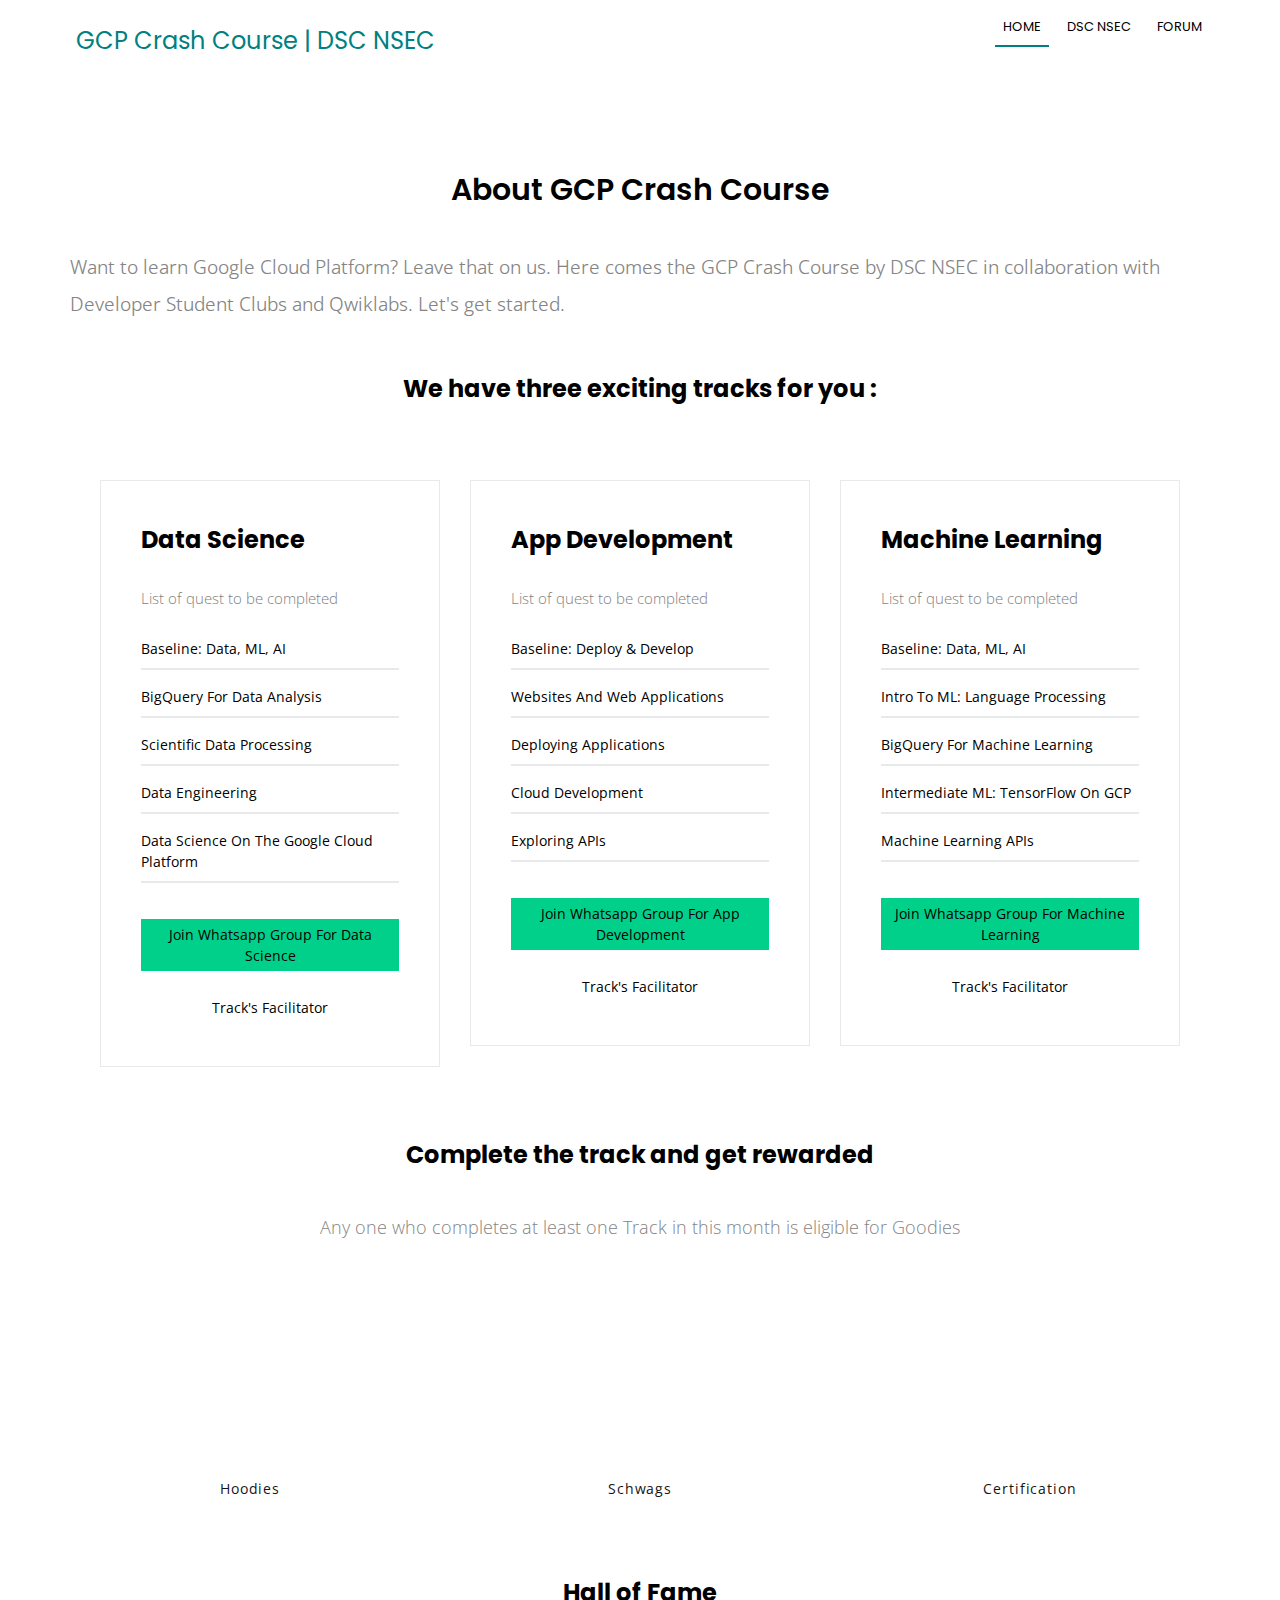
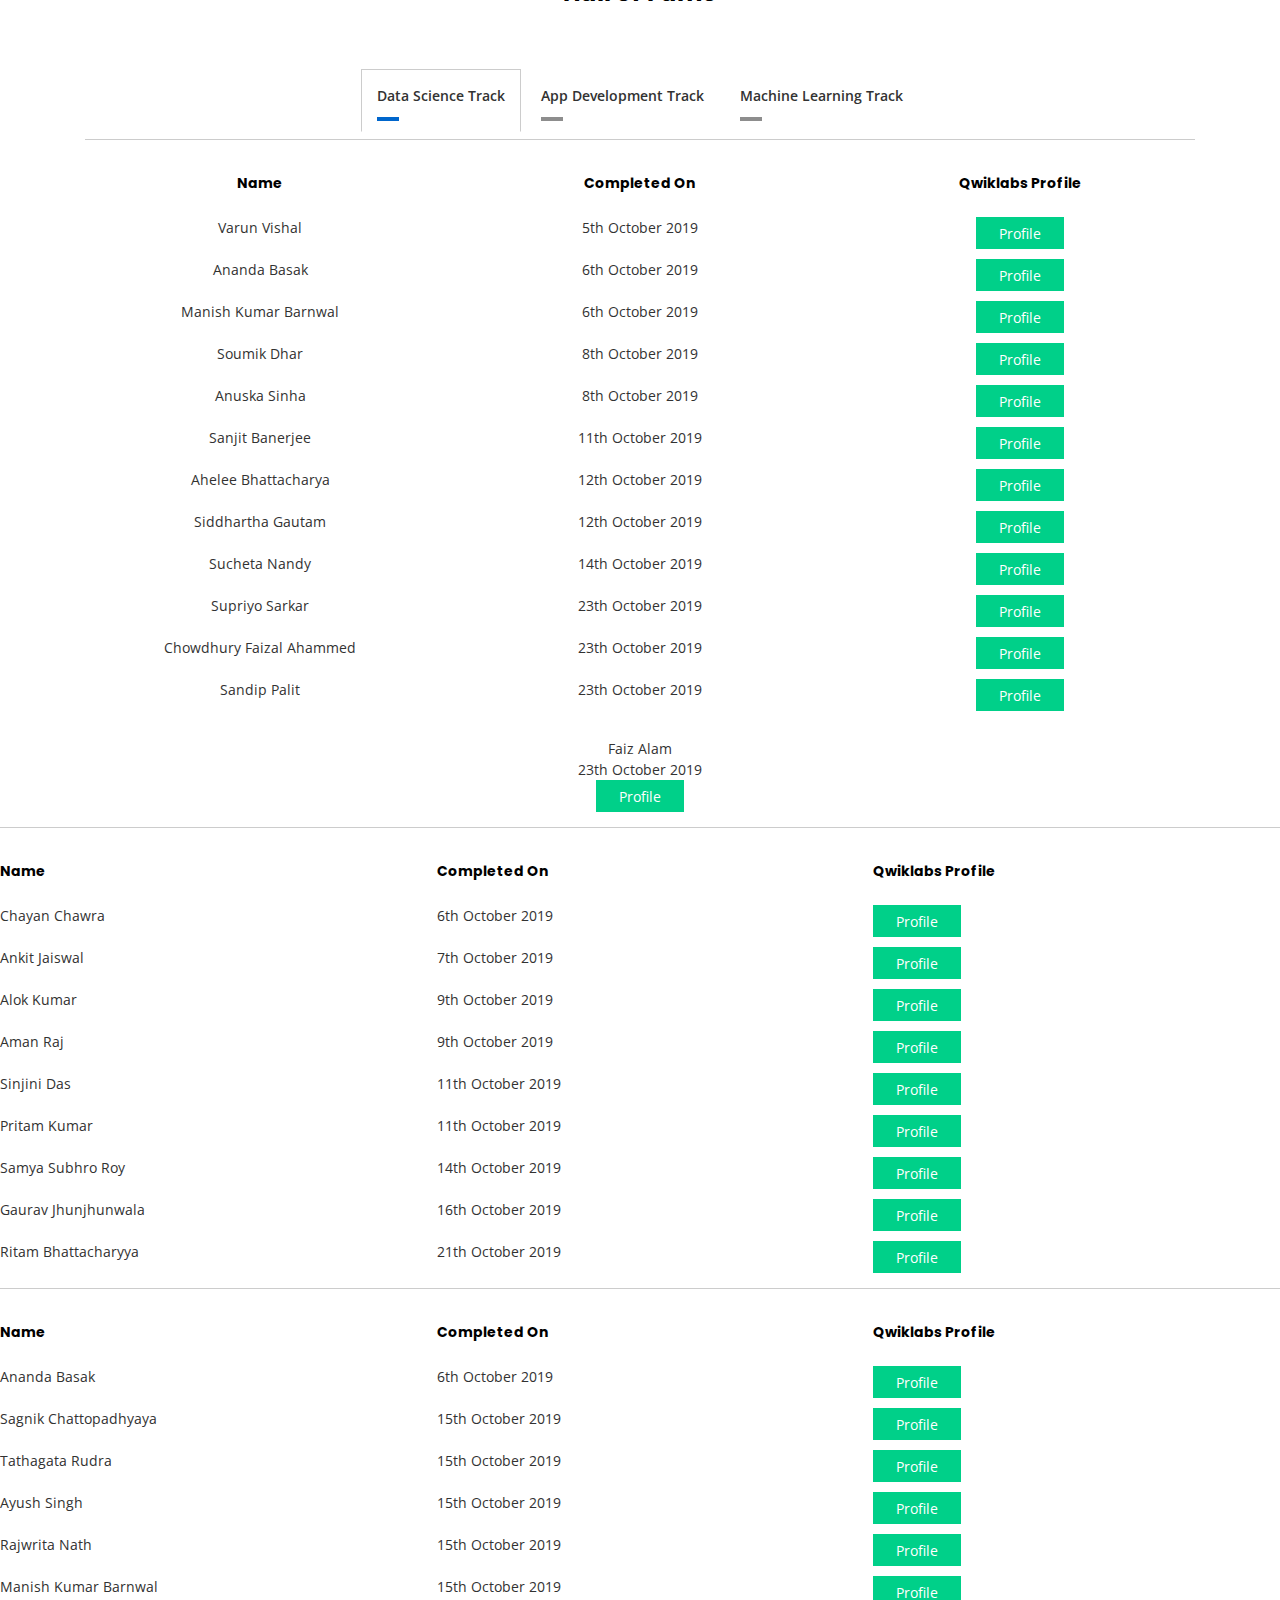
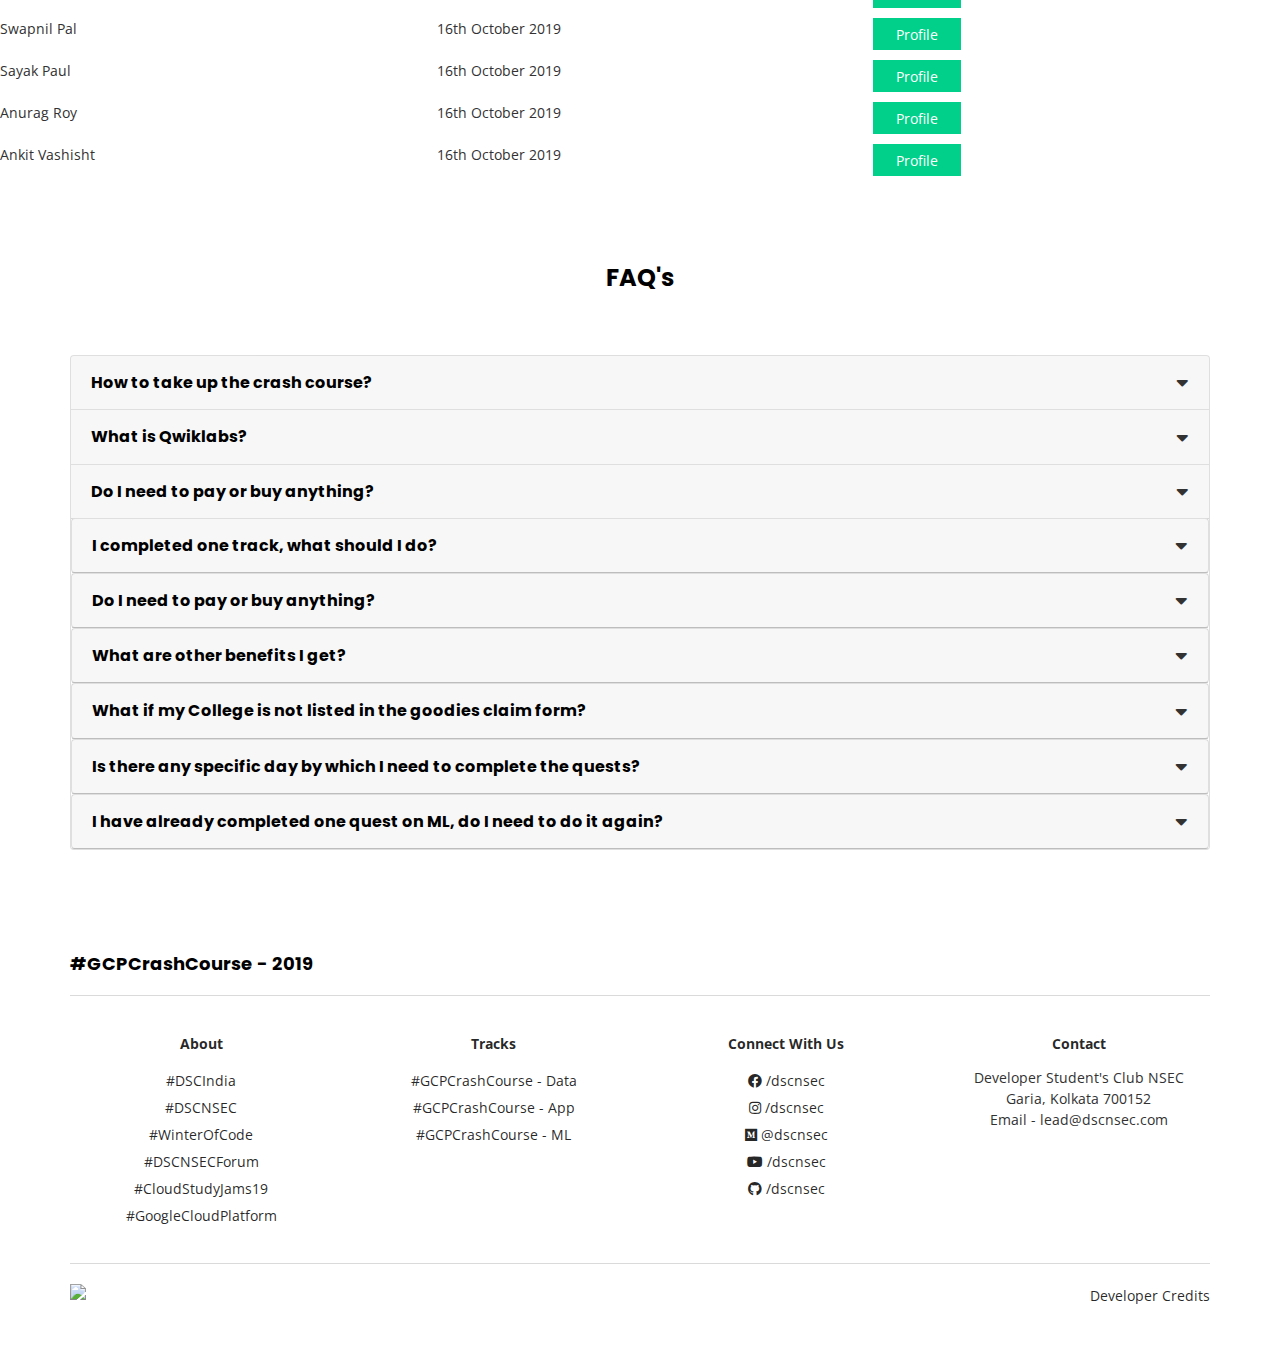
==== commit 951842d0: "Faiz Alams name added" ====
--- a/index.html
+++ b/index.html
@@ -119,6 +119,39 @@
                                               
 
                                         </ul>
+                                        <ul>
+                                            <!-- Button trigger modal -->
+                                            <li style="text-align: center;">
+                                                <a href="" target="_blank" data-toggle="modal"
+                                                    data-target="#datamodal">Track's Facilitator</a>
+                                            </li>
+                                        </ul>
+                                        <!-- Modal -->
+                                        <div class="modal fade bd-example-modal-sm" tabindex="-1" role="dialog"
+                                            aria-labelledby="mySmallModalLabel" aria-hidden="true" id="datamodal">
+                                            <div class="modal-dialog modal-sm" style="width: 190px;">
+                                                <div class="modal-content">
+                                                    <div class="modal-body">
+                                                        <button type="button" class="close" data-dismiss="modal"
+                                                            aria-label="Close">
+                                                            <span aria-hidden="true">&times;</span>
+                                                        </button>
+                                                        <div class="card" style="border: 0px!important;">
+                                                            <img src="https://i.imgur.com/xKBuHnm.png"
+                                                                class="card-img-top" alt="Anuska Sinha"
+                                                                style="height: auto; width: 150px; border-radius: 200px;" align="center">
+                                                            <div class="card-body" align="center">
+                                                                <h5 class="card-title">Anuska Sinha</h5>
+                                                                <a href="https://www.linkedin.com/in/anuska-sinha-039002160"
+                                                                    target="_blank"><i class="fab fa-linkedin"></i></a> &nbsp;
+                                                                <a href="https://github.com/theslytherin"
+                                                                    target="_blank"><i class="fab fa-github"></i></a>
+                                                            </div>
+                                                        </div>
+                                                    </div>
+                                                </div>
+                                            </div>
+                                        </div>
                                     </div>
                                 </div>
                             </div>
@@ -163,6 +196,40 @@
                                                 
 
                                         </ul>
+                                        <ul>
+                                            <!-- Button trigger modal -->
+                                            <li style="text-align: center;">
+                                                <a href="" target="_blank" data-toggle="modal"
+                                                    data-target="#appmodal">Track's Facilitator</a>
+                                            </li>
+                                        </ul>
+                                        <!-- Modal -->
+
+                                        <div class="modal fade bd-example-modal-sm" tabindex="-1" role="dialog"
+                                            aria-labelledby="mySmallModalLabel" aria-hidden="true" id="appmodal">
+                                            <div class="modal-dialog modal-sm" style="width: 190px;">
+                                                <div class="modal-content">
+                                                    <div class="modal-body">
+                                                        <button type="button" class="close" data-dismiss="modal"
+                                                            aria-label="Close">
+                                                            <span aria-hidden="true">&times;</span>
+                                                        </button>
+                                                        <div class="card" style="border: 0px!important;">
+                                                            <img src="https://i.imgur.com/0mFHldu.jpg"
+                                                                class="card-img-top" alt="Amit Rai"
+                                                                style="height: auto; width: 150px; border-radius: 200px;" align="center">
+                                                            <div class="card-body" align="center">
+                                                                <h5 class="card-title">Amit Rai</h5>
+                                                                <a href="https://linkedin.com/in/amit-rai-412748170"
+                                                                    target="_blank"><i class="fab fa-linkedin"></i></a> &nbsp;
+                                                                <a href="https://github.com/ardev472" target="_blank"><i
+                                                                        class="fab fa-github"></i></a>
+                                                            </div>
+                                                        </div>
+                                                    </div>
+                                                </div>
+                                            </div>
+                                        </div>
                                     </div>
                                 </div>
                             </div>
@@ -195,6 +262,39 @@
 
 
                                         </ul>
+                                        <ul>
+                                            <!-- Button trigger modal -->
+                                            <li style="text-align: center;">
+                                                <a href="" target="_blank" data-toggle="modal"
+                                                    data-target="#mlmodal">Track's Facilitator</a>
+                                            </li>
+                                        </ul>
+                                        <!-- Modal -->
+                                        <div class="modal fade bd-example-modal-sm" tabindex="-1" role="dialog"
+                                            aria-labelledby="mySmallModalLabel" aria-hidden="true" id="mlmodal">
+                                            <div class="modal-dialog modal-sm" style="width: 190px;">
+                                                <div class="modal-content">
+                                                    <div class="modal-body" >
+                                                        <button type="button" class="close" data-dismiss="modal"
+                                                            aria-label="Close">
+                                                            <span aria-hidden="true">&times;</span>
+                                                        </button>
+                                                        <div class="card" style="border: 0px!important;">
+                                                            <img src="https://i.imgur.com/l3prmFx.jpg"
+                                                                class="card-img-top" alt="Faiz Alam"
+                                                                style="height: auto; width: 150px; border-radius: 200px;" align="center">
+                                                            <div class="card-body" align="center">
+                                                                <h5 class="card-title">Faiz Alam</h5>
+                                                                <a href="https://www.linkedin.com/in/faiz-alam-1934bb180/"
+                                                                    target="_blank"><i class="fab fa-linkedin"></i></a> &nbsp;
+                                                                <a href="https://www.github.com/faiz276482/"
+                                                                    target="_blank"><i class="fab fa-github"></i></a>
+                                                            </div>
+                                                        </div>
+                                                    </div>
+                                                </div>
+                                            </div>
+                                        </div>
                                     </div>
                                 </div>
                             </div>
@@ -451,6 +551,32 @@
                                 <div class="col-lg-4"><a
                                         href="https://www.qwiklabs.com/public_profiles/e5c012f0-e26a-4839-a77f-4ae3e34c324d"
                                         class="btn_4" target="_blank">Profile</a></div>
+                                <br><br>
+                                <div class="col-lg-4">Supriyo Sarkar</div>
+                                <div class="col-lg-4">23th October 2019</div>
+                                <div class="col-lg-4"><a
+                                        href="https://google.qwiklabs.com/public_profiles/f82c59a3-909a-44d4-aa24-d7a1f9750220"
+                                        class="btn_4" target="_blank">Profile</a></div>
+                                <br><br>
+                                <div class="col-lg-4">Chowdhury Faizal Ahammed</div>
+                                <div class="col-lg-4">23th October 2019</div>
+                                <div class="col-lg-4"><a
+                                        href="https://run.qwiklabs.com/public_profiles/7f81fdd6-b735-4042-9e97-82661017444f"
+                                        class="btn_4" target="_blank">Profile</a></div>
+                                <br><br>
+                                <div class="col-lg-4">Sandip Palit</div>
+                                <div class="col-lg-4">23th October 2019</div>
+                                <div class="col-lg-4"><a
+                                        href="https://google-run.qwiklabs.com/public_profiles/2b078b39-329b-4b6b-8f1c-6c43cb4da4ed"
+                                        class="btn_4" target="_blank">Profile</a></div>
+
+                            </div>
+                             <br><br>
+                                <div class="col-lg-4">Faiz Alam</div>
+                                <div class="col-lg-4">23th October 2019</div>
+                                <div class="col-lg-4"><a
+                                        href="https://run.qwiklabs.com/public_profiles/1427551a-48d2-4850-958f-79526fae95ca"
+                                        class="btn_4" target="_blank">Profile</a></div>
 
                             </div>
                         </section>
@@ -510,12 +636,17 @@
                                         class="btn_4" target="_blank">Profile</a></div>
 
                                 <br><br>
-                                <div class="col-lg-4">Gaurav Jha</div>
+                                <div class="col-lg-4">Gaurav Jhunjhunwala</div>
                                 <div class="col-lg-4">16th October 2019</div>
                                 <div class="col-lg-4"><a
                                         href="https://google.qwiklabs.com/public_profiles/6d99466e-3443-4656-81a5-ccc2ae3ec53e"
                                         class="btn_4" target="_blank">Profile</a></div>
-
+                                <br><br>
+                                <div class="col-lg-4">Ritam Bhattacharyya</div>
+                                <div class="col-lg-4">21th October 2019</div>
+                                <div class="col-lg-4"><a
+                                        href="https://run.qwiklabs.com/public_profiles/95299c19-a919-4085-a619-88bc3c68065e"
+                                        class="btn_4" target="_blank">Profile</a></div>
                                 <!--<br><br>
                                             <div class="col-lg-4">------</div>
                                             <div class="col-lg-4">-------</div>
@@ -547,6 +678,12 @@
                                         href="https://www.qwiklabs.com/public_profiles/7e3c9e34-5896-439c-847e-a4285b0b2957"
                                         class="btn_4" target="_blank">Profile</a></div>
                                 <br><br>
+                                <div class="col-lg-4">Tathagata Rudra</div>
+                                <div class="col-lg-4">15th October 2019</div>
+                                <div class="col-lg-4"><a
+                                        href="https://www.qwiklabs.com/public_profiles/54a90870-ce7a-447f-94b0-3df62beee94f"
+                                        class="btn_4" target="_blank">Profile</a></div>
+                                <br><br>
                                 <div class="col-lg-4">Ayush Singh</div>
                                 <div class="col-lg-4">15th October 2019</div>
                                 <div class="col-lg-4"><a
@@ -581,6 +718,12 @@
                                 <div class="col-lg-4">16th October 2019</div>
                                 <div class="col-lg-4"><a
                                         href="https://www.qwiklabs.com/public_profiles/43cc3e77-00be-4cf1-a3cc-8ed54804e927"
+                                        class="btn_4" target="_blank">Profile</a></div>
+                                <br><br>
+                                <div class="col-lg-4">Ankit Vashisht</div>
+                                <div class="col-lg-4">16th October 2019</div>
+                                <div class="col-lg-4"><a
+                                        href="https://www.qwiklabs.com/public_profiles/7341e4a4-d057-4ba1-9660-083b3130d680"
                                         class="btn_4" target="_blank">Profile</a></div>
                                 <br><br>
                                 <!--    
@@ -1031,4 +1174,4 @@
 
 </body>
 
-</html>+</html>
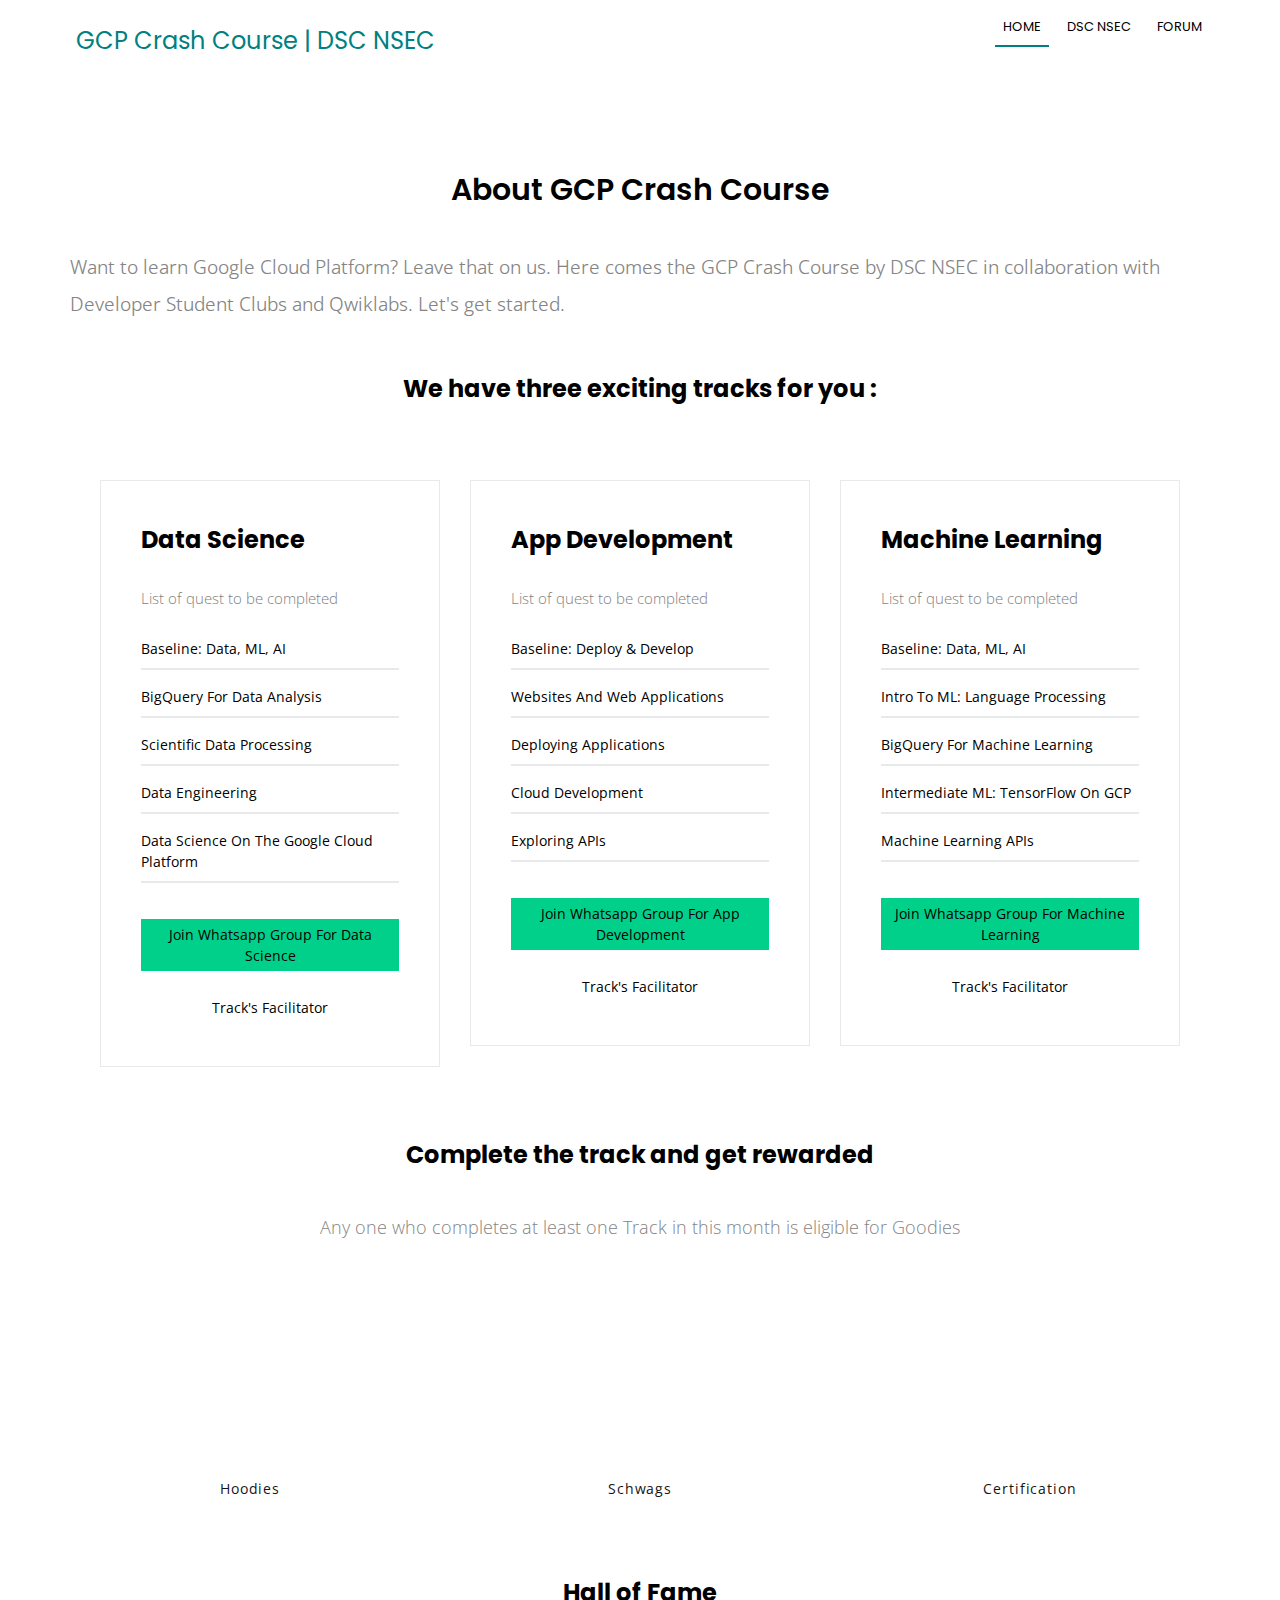
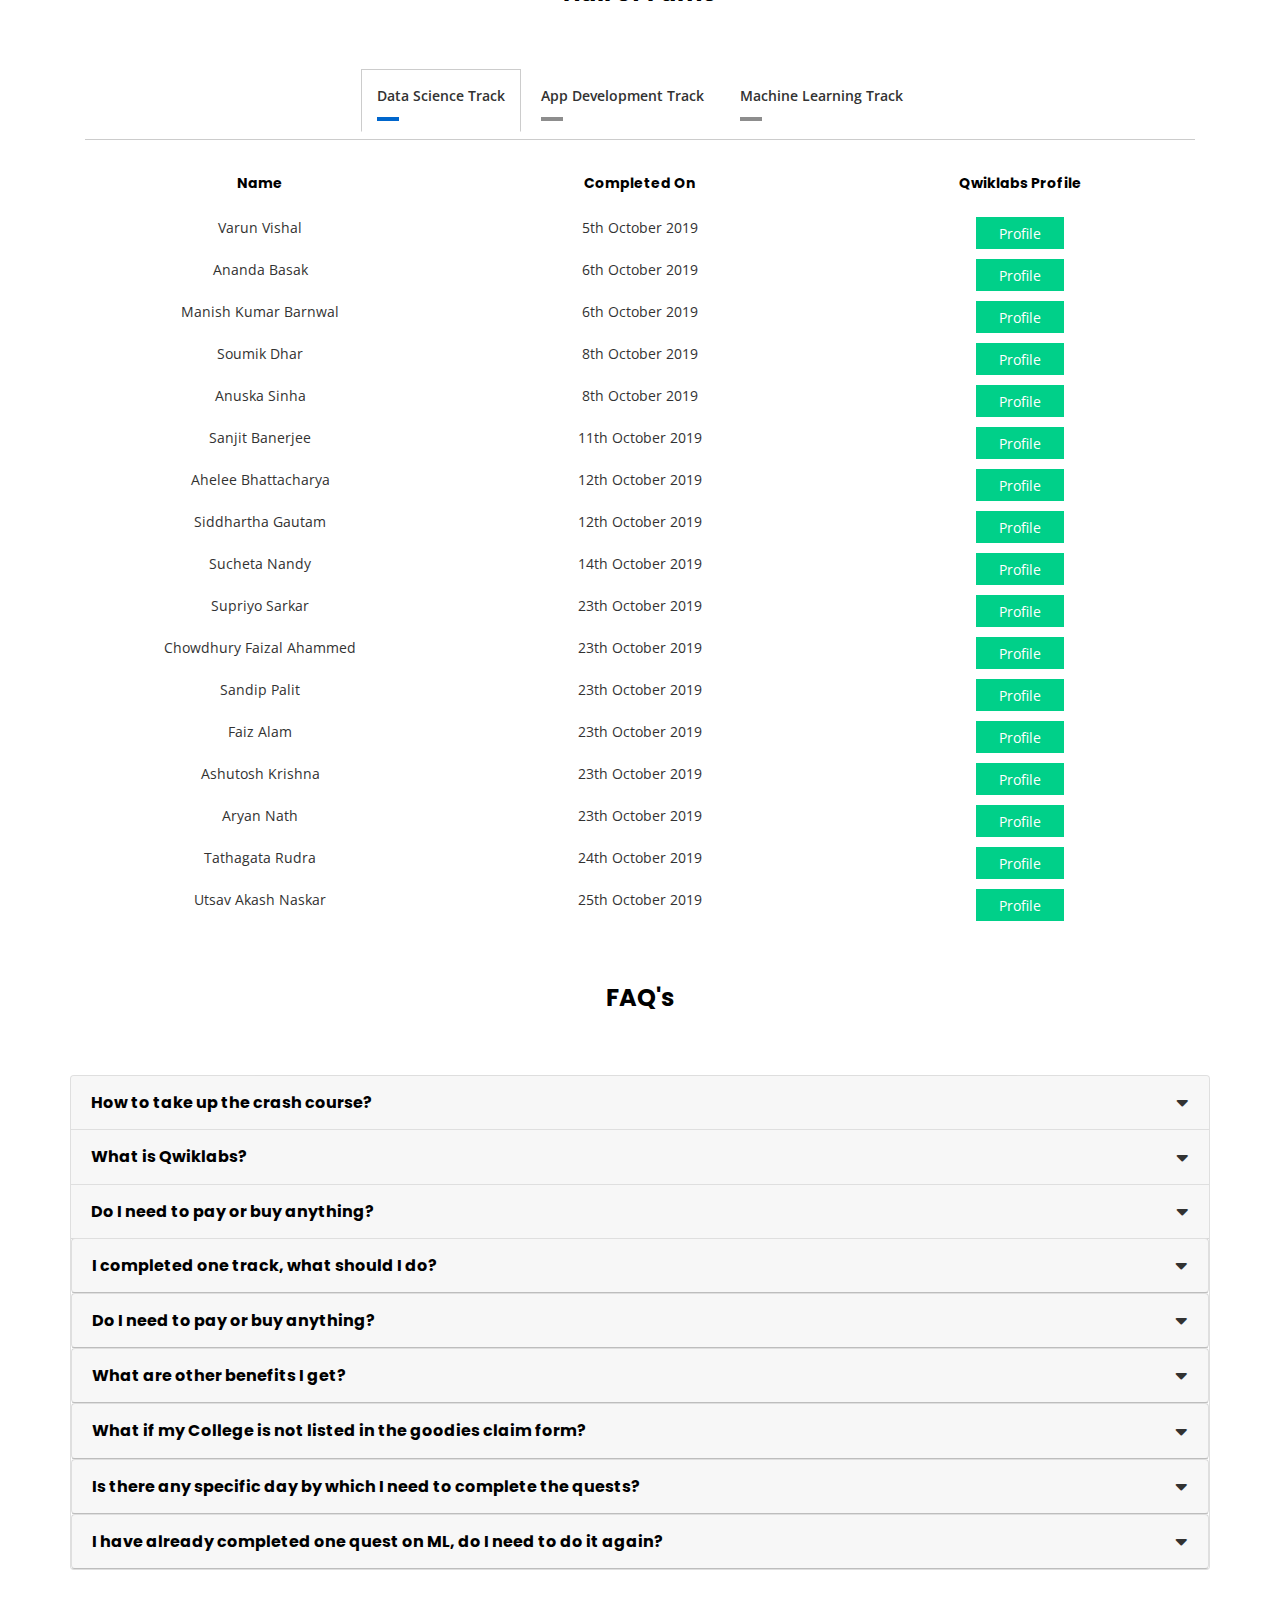
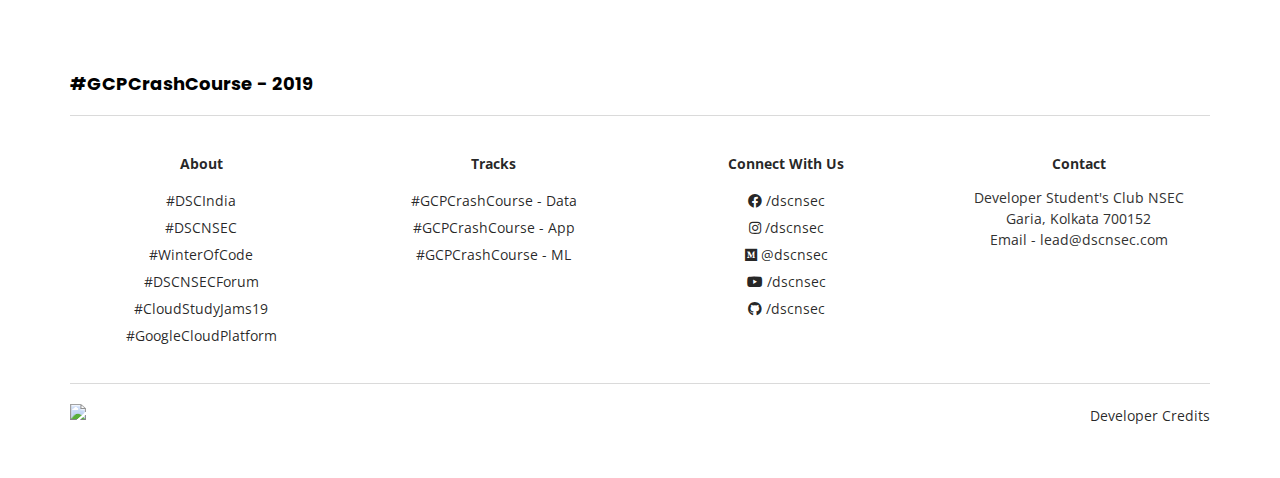
==== commit d9ce9b4f: "update index.html" ====
--- a/index.html
+++ b/index.html
@@ -570,12 +570,36 @@
                                         href="https://google-run.qwiklabs.com/public_profiles/2b078b39-329b-4b6b-8f1c-6c43cb4da4ed"
                                         class="btn_4" target="_blank">Profile</a></div>
 
-                            </div>
-                             <br><br>
+                            
+                                <br><br>
                                 <div class="col-lg-4">Faiz Alam</div>
                                 <div class="col-lg-4">23th October 2019</div>
                                 <div class="col-lg-4"><a
                                         href="https://run.qwiklabs.com/public_profiles/1427551a-48d2-4850-958f-79526fae95ca"
+                                        class="btn_4" target="_blank">Profile</a></div>
+                                <br><br>
+                                <div class="col-lg-4">Ashutosh Krishna</div>
+                                <div class="col-lg-4">23th October 2019</div>
+                                <div class="col-lg-4"><a
+                                        href="https://www.qwiklabs.com/public_profiles/3772080e-8eb4-48fd-a845-38d8d998fe71"
+                                        class="btn_4" target="_blank">Profile</a></div>
+                                <br><br>
+                                <div class="col-lg-4">Aryan Nath</div>
+                                <div class="col-lg-4">23th October 2019</div>
+                                <div class="col-lg-4"><a
+                                        href="https://google.qwiklabs.com/public_profiles/2c6842a3-e639-459d-8132-b9f19997508d"
+                                        class="btn_4" target="_blank">Profile</a></div>
+                                <br><br>
+                                <div class="col-lg-4">Tathagata Rudra</div>
+                                <div class="col-lg-4">24th October 2019</div>
+                                <div class="col-lg-4"><a
+                                        href="https://www.qwiklabs.com/public_profiles/54a90870-ce7a-447f-94b0-3df62beee94f"
+                                        class="btn_4" target="_blank">Profile</a></div>
+                                <br><br>
+                                <div class="col-lg-4">Utsav Akash Naskar</div>
+                                <div class="col-lg-4">25th October 2019</div>
+                                <div class="col-lg-4"><a
+                                        href="https://run.qwiklabs.com/public_profiles/000e7560-9b63-461b-8762-99de33722721"
                                         class="btn_4" target="_blank">Profile</a></div>
 
                             </div>
@@ -724,6 +748,54 @@
                                 <div class="col-lg-4">16th October 2019</div>
                                 <div class="col-lg-4"><a
                                         href="https://www.qwiklabs.com/public_profiles/7341e4a4-d057-4ba1-9660-083b3130d680"
+                                        class="btn_4" target="_blank">Profile</a></div>
+                                <br><br>
+                                <div class="col-lg-4">Milind Soni</div>
+                                <div class="col-lg-4">21th October 2019</div>
+                                <div class="col-lg-4"><a
+                                        href="https://google.qwiklabs.com/public_profiles/ad044de0-0174-429a-8802-cbaf35d791e4"
+                                        class="btn_4" target="_blank">Profile</a></div>
+                                <br><br>
+                                <div class="col-lg-4">Anshumali Shaw</div>
+                                <div class="col-lg-4">25th October 2019</div>
+                                <div class="col-lg-4"><a
+                                        href="https://google.qwiklabs.com/public_profiles/c2dba8fd-4c08-41f7-9419-e8068569bfeb"
+                                        class="btn_4" target="_blank">Profile</a></div>
+                                <br><br>
+                                <div class="col-lg-4">Souvik Guria</div>
+                                <div class="col-lg-4">25th October 2019</div>
+                                <div class="col-lg-4"><a
+                                        href="https://google.qwiklabs.com/public_profiles/88767c6c-85f7-408c-81c7-dfd5a0c29640"
+                                        class="btn_4" target="_blank">Profile</a></div>
+                                <br><br>
+                                <div class="col-lg-4">Sohel Raja Molla</div>
+                                <div class="col-lg-4">25th October 2019</div>
+                                <div class="col-lg-4"><a
+                                        href="https://www.qwiklabs.com/public_profiles/2661a5cf-c87a-4755-8ec2-0e710e24cd04"
+                                        class="btn_4" target="_blank">Profile</a></div>
+                                <br><br>
+                                <div class="col-lg-4">Raju Kumar</div>
+                                <div class="col-lg-4">25th October 2019</div>
+                                <div class="col-lg-4"><a
+                                        href="https://google.qwiklabs.com/public_profiles/ea95adff-9238-48de-88b3-e52954c947bc"
+                                        class="btn_4" target="_blank">Profile</a></div>
+                                <br><br>
+                                <div class="col-lg-4">Nachiketa Kumar</div>
+                                <div class="col-lg-4">25th October 2019</div>
+                                <div class="col-lg-4"><a
+                                        href="https://google.qwiklabs.com/public_profiles/cad52edb-6555-404a-9af5-6e0892371b9d"
+                                        class="btn_4" target="_blank">Profile</a></div>
+                                <br><br>
+                                <div class="col-lg-4">Soumik Dhar</div>
+                                <div class="col-lg-4">25th October 2019</div>
+                                <div class="col-lg-4"><a
+                                        href="https://google.qwiklabs.com/public_profiles/6da40f32-5aeb-4db6-a248-a5bcd1030f2d"
+                                        class="btn_4" target="_blank">Profile</a></div>
+                                <br><br>
+                                <div class="col-lg-4">Shekhar Kumar</div>
+                                <div class="col-lg-4">25th October 2019</div>
+                                <div class="col-lg-4"><a
+                                        href="https://google.qwiklabs.com/public_profiles/00937409-d9fe-4a82-a1db-c9674f57cb3e"
                                         class="btn_4" target="_blank">Profile</a></div>
                                 <br><br>
                                 <!--    
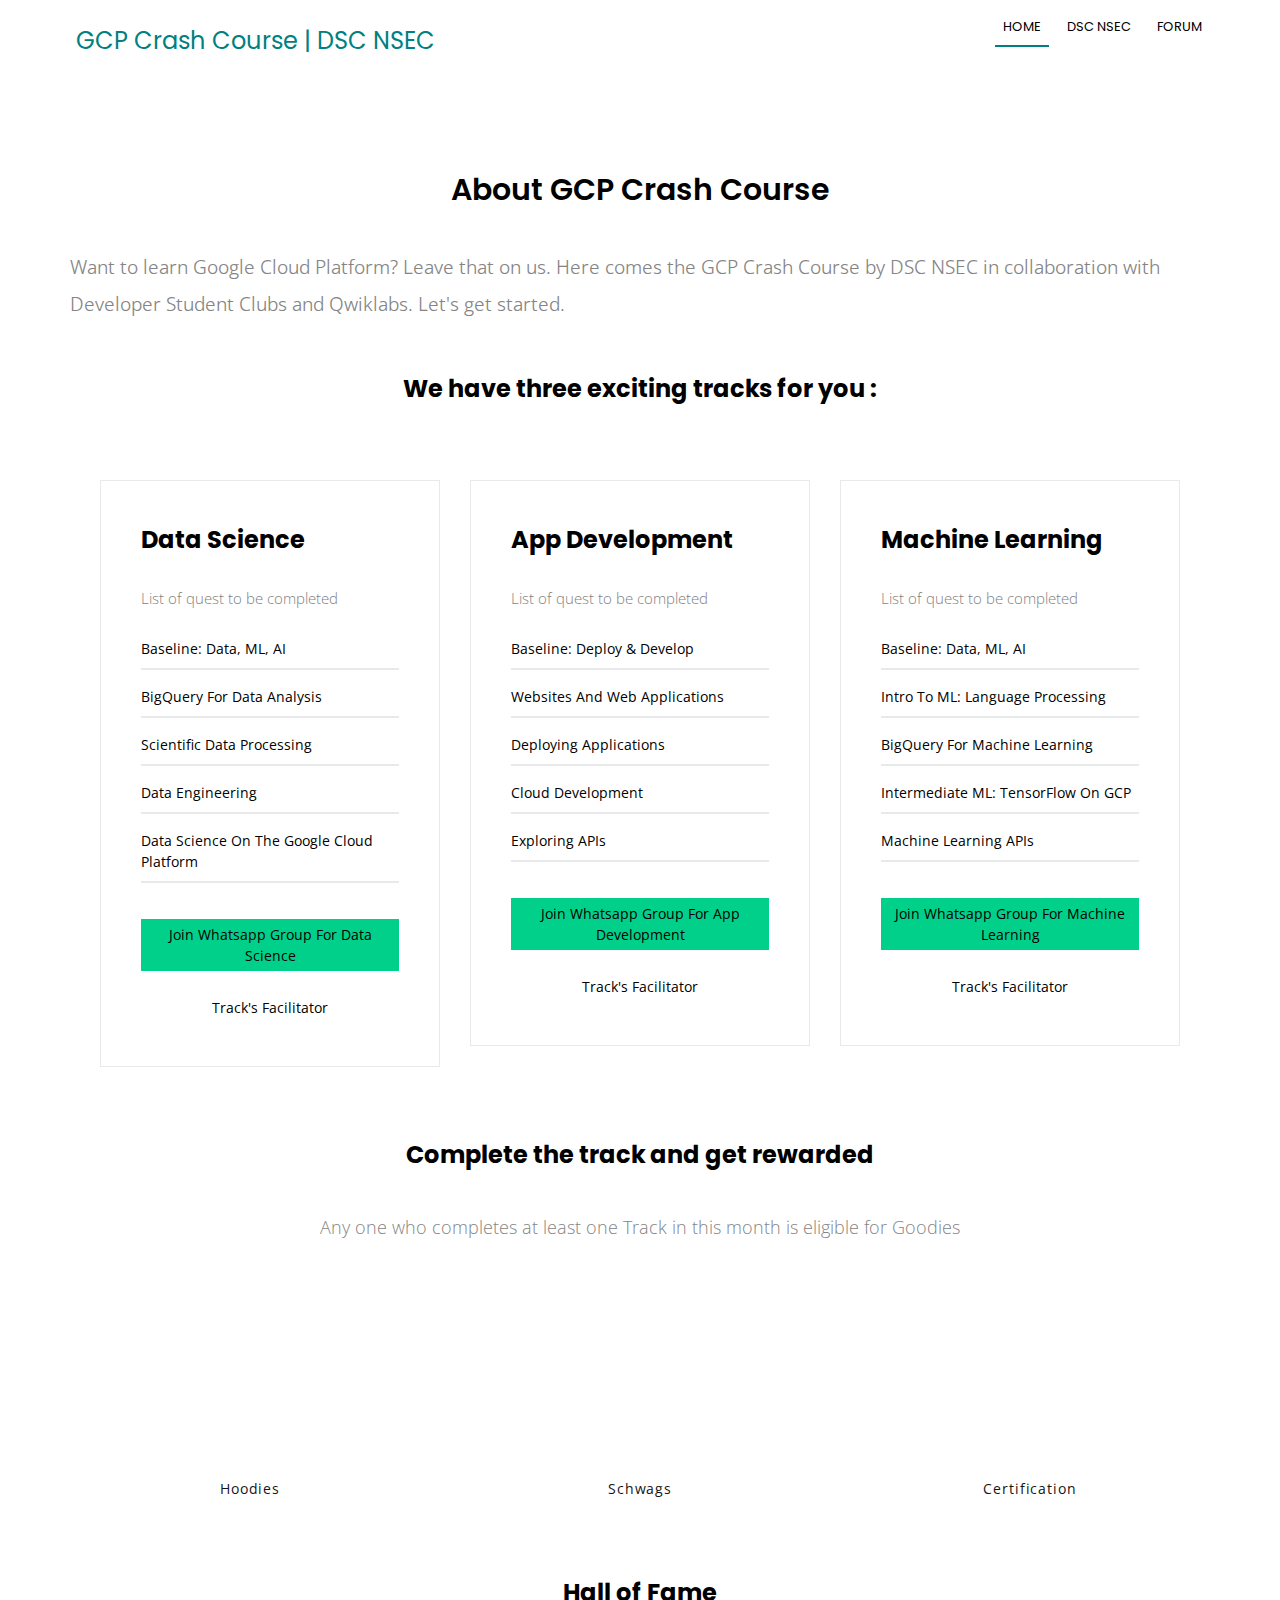
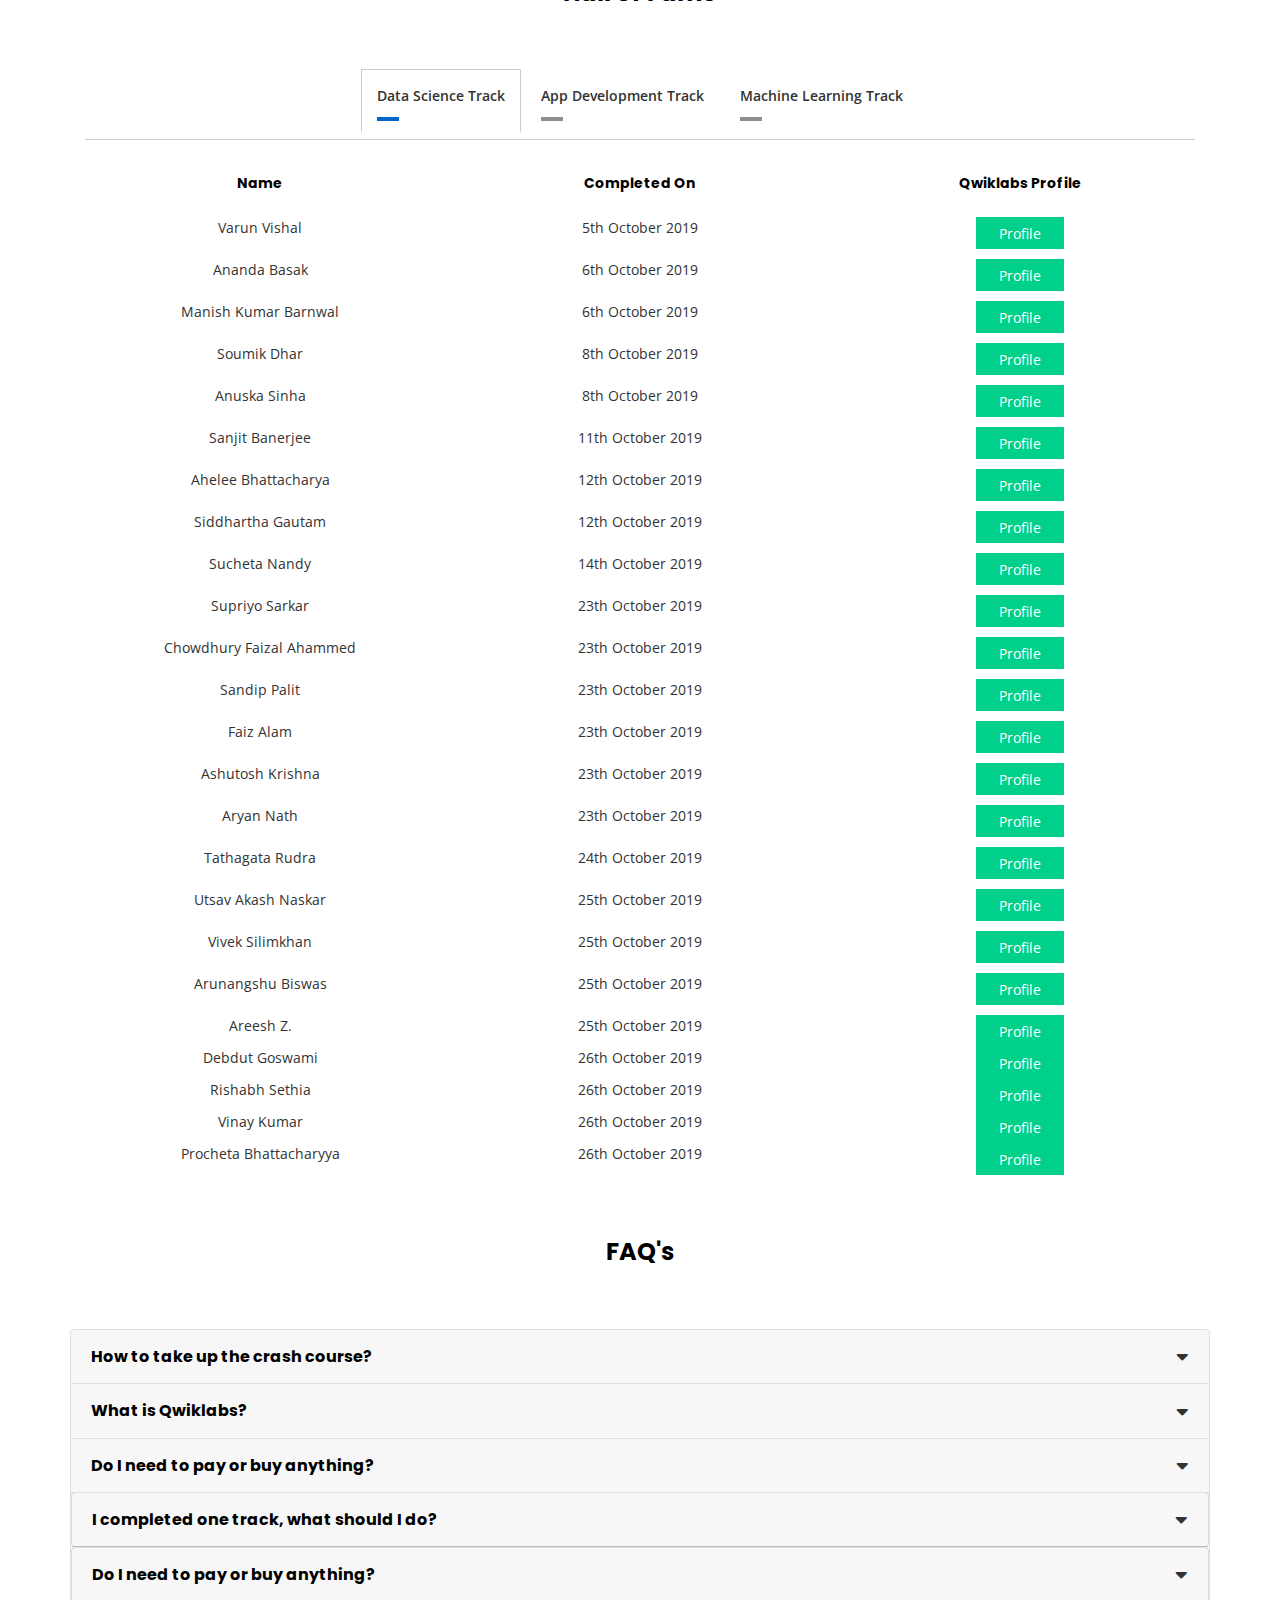
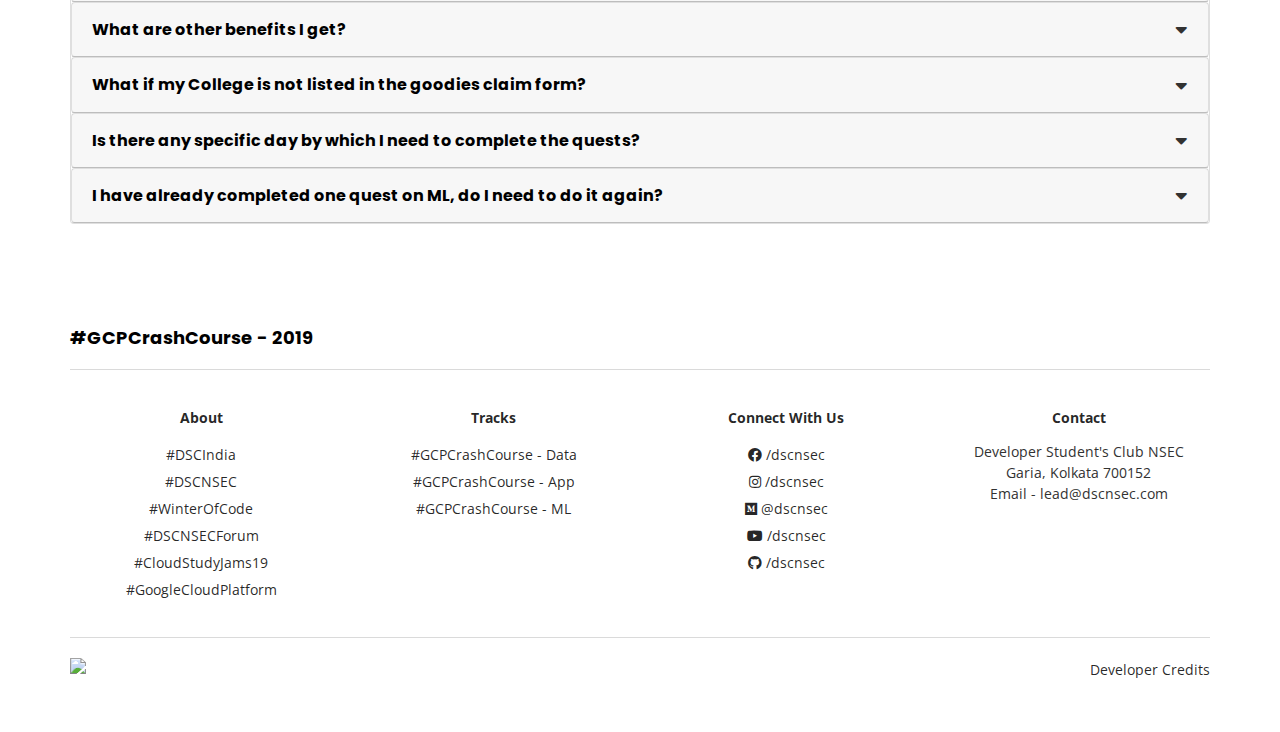
==== commit f1a0a5a1: "Update index.html" ====
--- a/index.html
+++ b/index.html
@@ -601,6 +601,44 @@
                                 <div class="col-lg-4"><a
                                         href="https://run.qwiklabs.com/public_profiles/000e7560-9b63-461b-8762-99de33722721"
                                         class="btn_4" target="_blank">Profile</a></div>
+                                <br><br>
+                                <div class="col-lg-4">Vivek Silimkhan</div>
+                                <div class="col-lg-4">25th October 2019</div>
+                                <div class="col-lg-4"><a
+                                        href="https://www.qwiklabs.com/public_profiles/9ec6a96a-7531-48f8-94cb-55e7bb549080"
+                                        class="btn_4" target="_blank">Profile</a></div>
+                                <br><br>
+                                <div class="col-lg-4">Arunangshu Biswas</div>
+                                <div class="col-lg-4">25th October 2019</div>
+                                <div class="col-lg-4"><a
+                                        href="https://www.qwiklabs.com/public_profiles/b1e7424a-2c6a-42eb-be66-b8ad7ba83a32"
+                                        class="btn_4" target="_blank">Profile</a></div>
+                                <br><br>
+                                <div class="col-lg-4">Areesh Z.</div>
+                                <div class="col-lg-4">25th October 2019</div>
+                                <div class="col-lg-4"><a
+                                        href="https://google.qwiklabs.com/public_profiles/97101187-a8f4-4b6a-aa97-6e2f9371089e"
+                                        class="btn_4" target="_blank">Profile</a></div>
+                                <div class="col-lg-4">Debdut Goswami</div>
+                                <div class="col-lg-4">26th October 2019</div>
+                                <div class="col-lg-4"><a
+                                        href="https://www.qwiklabs.com/public_profiles/96eccf26-135d-4fef-9a96-d3a9e5721af3"
+                                        class="btn_4" target="_blank">Profile</a></div>
+                                <div class="col-lg-4">Rishabh Sethia</div>
+                                <div class="col-lg-4">26th October 2019</div>
+                                <div class="col-lg-4"><a
+                                        href="https://google.qwiklabs.com/public_profiles/654aa119-9e4f-4cb4-821e-deea9a78a6cd"
+                                        class="btn_4" target="_blank">Profile</a></div>
+                                <div class="col-lg-4">Vinay Kumar</div>
+                                <div class="col-lg-4">26th October 2019</div>
+                                <div class="col-lg-4"><a
+                                        href="https://www.qwiklabs.com/public_profiles/270a83d6-39d5-4966-b56f-b203c6918f8d"
+                                        class="btn_4" target="_blank">Profile</a></div>
+                                <div class="col-lg-4">Procheta Bhattacharyya</div>
+                                <div class="col-lg-4">26th October 2019</div>
+                                <div class="col-lg-4"><a
+                                        href="https://www.qwiklabs.com/public_profiles/ef5ba0c6-3755-4d1a-bb68-597dffbecfc7"
+                                        class="btn_4" target="_blank">Profile</a></div>
 
                             </div>
                         </section>
@@ -618,9 +656,14 @@
                                 <br><br>
                                 <div class="col-lg-4">Chayan Chawra</div>
                                 <div class="col-lg-4">6th October 2019</div>
-
                                 <div class="col-lg-4"><a
                                         href="https://www.qwiklabs.com/public_profiles/f009e52e-92d7-4226-862c-e412f9712ee8"
+                                        class="btn_4" target="_blank">Profile</a></div>
+                                <br><br>
+                                <div class="col-lg-4">Krish Gangwar</div>
+                                <div class="col-lg-4">6th October 2019</div>
+                                <div class="col-lg-4"><a
+                                        href="https://www.qwiklabs.com/public_profiles/62fc3c96-6ed2-4e7e-88a1-5e9079b5f7f3"
                                         class="btn_4" target="_blank">Profile</a></div>
                                 <br><br>
                                 <div class="col-lg-4">Ankit Jaiswal</div>
@@ -798,15 +841,129 @@
                                         href="https://google.qwiklabs.com/public_profiles/00937409-d9fe-4a82-a1db-c9674f57cb3e"
                                         class="btn_4" target="_blank">Profile</a></div>
                                 <br><br>
-                                <!--    
-
-                                            <div class="col-lg-4">------</div>
-                                            <div class="col-lg-4">-------</div>
-                                            <div class="col-lg-4"><a href="#" class="btn_4" target="_blank">Profile</a></div>
-                                            <br><br>
-                                            <div class="col-lg-4">------</div>
-                                            <div class="col-lg-4">-------</div>
-                                            <div class="col-lg-4"><a href="#" class="btn_4" target="_blank">Profile</a></div> -->
+                                <div class="col-lg-4">Shashvat Gupta</div>
+                                <div class="col-lg-4">25th October 2019</div>
+                                <div class="col-lg-4"><a
+                                        href="https://google.qwiklabs.com/public_profiles/94265b3d-036d-4711-822b-b90a7ac27459"
+                                        class="btn_4" target="_blank">Profile</a></div>
+                                <br><br>
+                                <div class="col-lg-4">Diganta Jash</div>
+                                <div class="col-lg-4">25th October 2019</div>
+                                <div class="col-lg-4"><a
+                                        href="https://www.qwiklabs.com/public_profiles/db690157-6a14-4af6-867b-f70842f6262b"
+                                        class="btn_4" target="_blank">Profile</a></div>
+                                <br><br>
+                                <div class="col-lg-4">Mayank Devnani</div>
+                                <div class="col-lg-4">25th October 2019</div>
+                                <div class="col-lg-4"><a
+                                        href="https://www.qwiklabs.com/public_profiles/7a3bff63-5405-45db-9f9d-94859d178895"
+                                        class="btn_4" target="_blank">Profile</a></div>
+                                <br><br>
+                                <div class="col-lg-4">Joaquin Moreno</div>
+                                <div class="col-lg-4">25th October 2019</div>
+                                <div class="col-lg-4"><a
+                                        href="https://google-run.qwiklabs.com/public_profiles/cbeba626-e0e9-40bf-a093-13182444be71"
+                                        class="btn_4" target="_blank">Profile</a></div>
+                                <br><br>
+                                <div class="col-lg-4">Jainish Shah</div>
+                                <div class="col-lg-4">25th October 2019</div>
+                                <div class="col-lg-4"><a
+                                        href="https://google.qwiklabs.com/public_profiles/5d0444b5-53b1-4ff4-a948-c007e38cd078"
+                                        class="btn_4" target="_blank">Profile</a></div>
+                                <br><br>
+                                <div class="col-lg-4">Devansh Varshney</div>
+                                <div class="col-lg-4">25th October 2019</div>
+                                <div class="col-lg-4"><a
+                                        href="https://google.qwiklabs.com/public_profiles/37db1fb1-3010-4bd2-b4e9-c73488c70047"
+                                        class="btn_4" target="_blank">Profile</a></div>
+                                <br><br>
+                                <div class="col-lg-4">Debashish Nanda</div>
+                                <div class="col-lg-4">25th October 2019</div>
+                                <div class="col-lg-4"><a
+                                        href="https://google.qwiklabs.com/public_profiles/7c99130d-24c4-45df-b545-7213bbd1ef28"
+                                        class="btn_4" target="_blank">Profile</a></div>
+                                <br><br>
+                                <div class="col-lg-4">Swapnanil Dutta</div>
+                                <div class="col-lg-4">25th October 2019</div>
+                                <div class="col-lg-4"><a
+                                        href="https://google.qwiklabs.com/public_profiles/e08d0df7-02eb-4f3b-9052-dcc9ed99578b"
+                                        class="btn_4" target="_blank">Profile</a></div>
+                                <br><br>
+                                <div class="col-lg-4">Kajal Gupta</div>
+                                <div class="col-lg-4">25th October 2019</div>
+                                <div class="col-lg-4"><a
+                                        href="https://www.qwiklabs.com/public_profiles/c6c8f3ed-bdc1-458f-a87a-be426e594423"
+                                        class="btn_4" target="_blank">Profile</a></div>
+                                <br><br>
+                                <div class="col-lg-4">Souvik Mahanty</div>
+                                <div class="col-lg-4">25th October 2019</div>
+                                <div class="col-lg-4"><a
+                                        href="https://www.qwiklabs.com/public_profiles/6b3bcbbc-42d7-445b-a222-b46e3188cb21"
+                                        class="btn_4" target="_blank">Profile</a></div>
+                                <br><br>
+                                <div class="col-lg-4">Jainish Shah</div>
+                                <div class="col-lg-4">25th October 2019</div>
+                                <div class="col-lg-4"><a
+                                        href="https://google.qwiklabs.com/public_profiles/5d0444b5-53b1-4ff4-a948-c007e38cd078"
+                                        class="btn_4" target="_blank">Profile</a></div>
+                                <br><br>
+                                <div class="col-lg-4">Diganta Jash</div>
+                                <div class="col-lg-4">25th October 2019</div>
+                                <div class="col-lg-4"><a
+                                        href="https://www.qwiklabs.com/public_profiles/db690157-6a14-4af6-867b-f70842f6262b"
+                                        class="btn_4" target="_blank">Profile</a></div>
+                                <br><br>
+                                <div class="col-lg-4">Anjali Jha</div>
+                                <div class="col-lg-4">26th October 2019</div>
+                                <div class="col-lg-4"><a href="https://www.qwiklabs.com/public_profiles/99c9721f-d2e7-4a91-a409-5e391f0d8324" class="btn_4" target="_blank">Profile</a></div>
+                                <br><br>
+                                <div class="col-lg-4">Avirup Aditya</div>
+                                <div class="col-lg-4">26th October 2019</div>
+                                <div class="col-lg-4"><a href="https://google.qwiklabs.com/public_profiles/c1a82448-a146-4210-aa54-5cdd3ee98ccf" class="btn_4" target="_blank">Profile</a></div>
+                                <br><br>
+                                <div class="col-lg-4">Arunangshu Biswas</div>
+                                <div class="col-lg-4">26th October 2019</div>
+                                <div class="col-lg-4"><a href="https://google.qwiklabs.com/public_profiles/b1e7424a-2c6a-42eb-be66-b8ad7ba83a32 " class="btn_4" target="_blank">Profile</a></div>
+                                <br><br>
+                                <div class="col-lg-4">Shekhar Srivastava</div>
+                                <div class="col-lg-4">26th October 2019</div>
+                                <div class="col-lg-4"><a href="https://www.qwiklabs.com/public_profiles/f4f81690-88e2-438c-8fb0-0d20a4d126bd" class="btn_4" target="_blank">Profile</a></div>
+                                <br><br>
+                                <div class="col-lg-4">Akash Kumar Bhagat</div>
+                                <div class="col-lg-4">26th October 2019</div>
+                                <div class="col-lg-4"><a href="https://www.qwiklabs.com/public_profiles/8bd74f81-0474-4010-a11f-1df91aa9d6d9" class="btn_4" target="_blank">Profile</a></div>
+                                <br><br>
+                                <div class="col-lg-4">Shivam Agarwal</div>
+                                <div class="col-lg-4">26th October 2019</div>
+                                <div class="col-lg-4"><a href="https://www.qwiklabs.com/public_profiles/69a0af99-eb24-4a26-a4ee-03f4eb961b41" class="btn_4" target="_blank">Profile</a></div>
+                                <br><br>
+                                <div class="col-lg-4">Zaid Alam</div>
+                                <div class="col-lg-4">26th October 2019</div>
+                                <div class="col-lg-4"><a href="https://www.qwiklabs.com/public_profiles/bce840d2-4206-4188-b8d0-0277ec457dd4" class="btn_4" target="_blank">Profile</a></div>
+                                <br><br>
+                                <div class="col-lg-4">Soham Das</div>
+                                <div class="col-lg-4">26th October 2019</div>
+                                <div class="col-lg-4"><a
+                                        href="https://google.qwiklabs.com/public_profiles/ee03ccb9-d513-4aa9-ad92-be1171f28cb2"
+                                        class="btn_4" target="_blank">Profile</a></div>
+                                <br><br>
+                                <div class="col-lg-4">Sanket Sarkar</div>
+                                <div class="col-lg-4">26th October 2019</div>
+                                <div class="col-lg-4"><a
+                                        href="https://google.qwiklabs.com/public_profiles/50439314-d92c-4a7f-8bb6-38c89a9d1780"
+                                        class="btn_4" target="_blank">Profile</a></div>
+                                <br><br>
+                                <div class="col-lg-4">Abhishek kumar</div>
+                                <div class="col-lg-4">26th October 2019</div>
+                                <div class="col-lg-4"><a
+                                        href="https://google.qwiklabs.com/public_profiles/a990346a-e4d0-4be0-bd6f-496c2f5ecc29"
+                                        class="btn_4" target="_blank">Profile</a></div>
+                                <br><br>
+                                <div class="col-lg-4">Pritam Kumar</div>
+                                <div class="col-lg-4">27th October 2019</div>
+                                <div class="col-lg-4"><a
+                                        href="https://google.qwiklabs.com/public_profiles/6de8e6e8-837b-45cb-b68e-0e43497afe45"
+                                        class="btn_4" target="_blank">Profile</a></div>
                             </div>
                         </section>
                     </div>
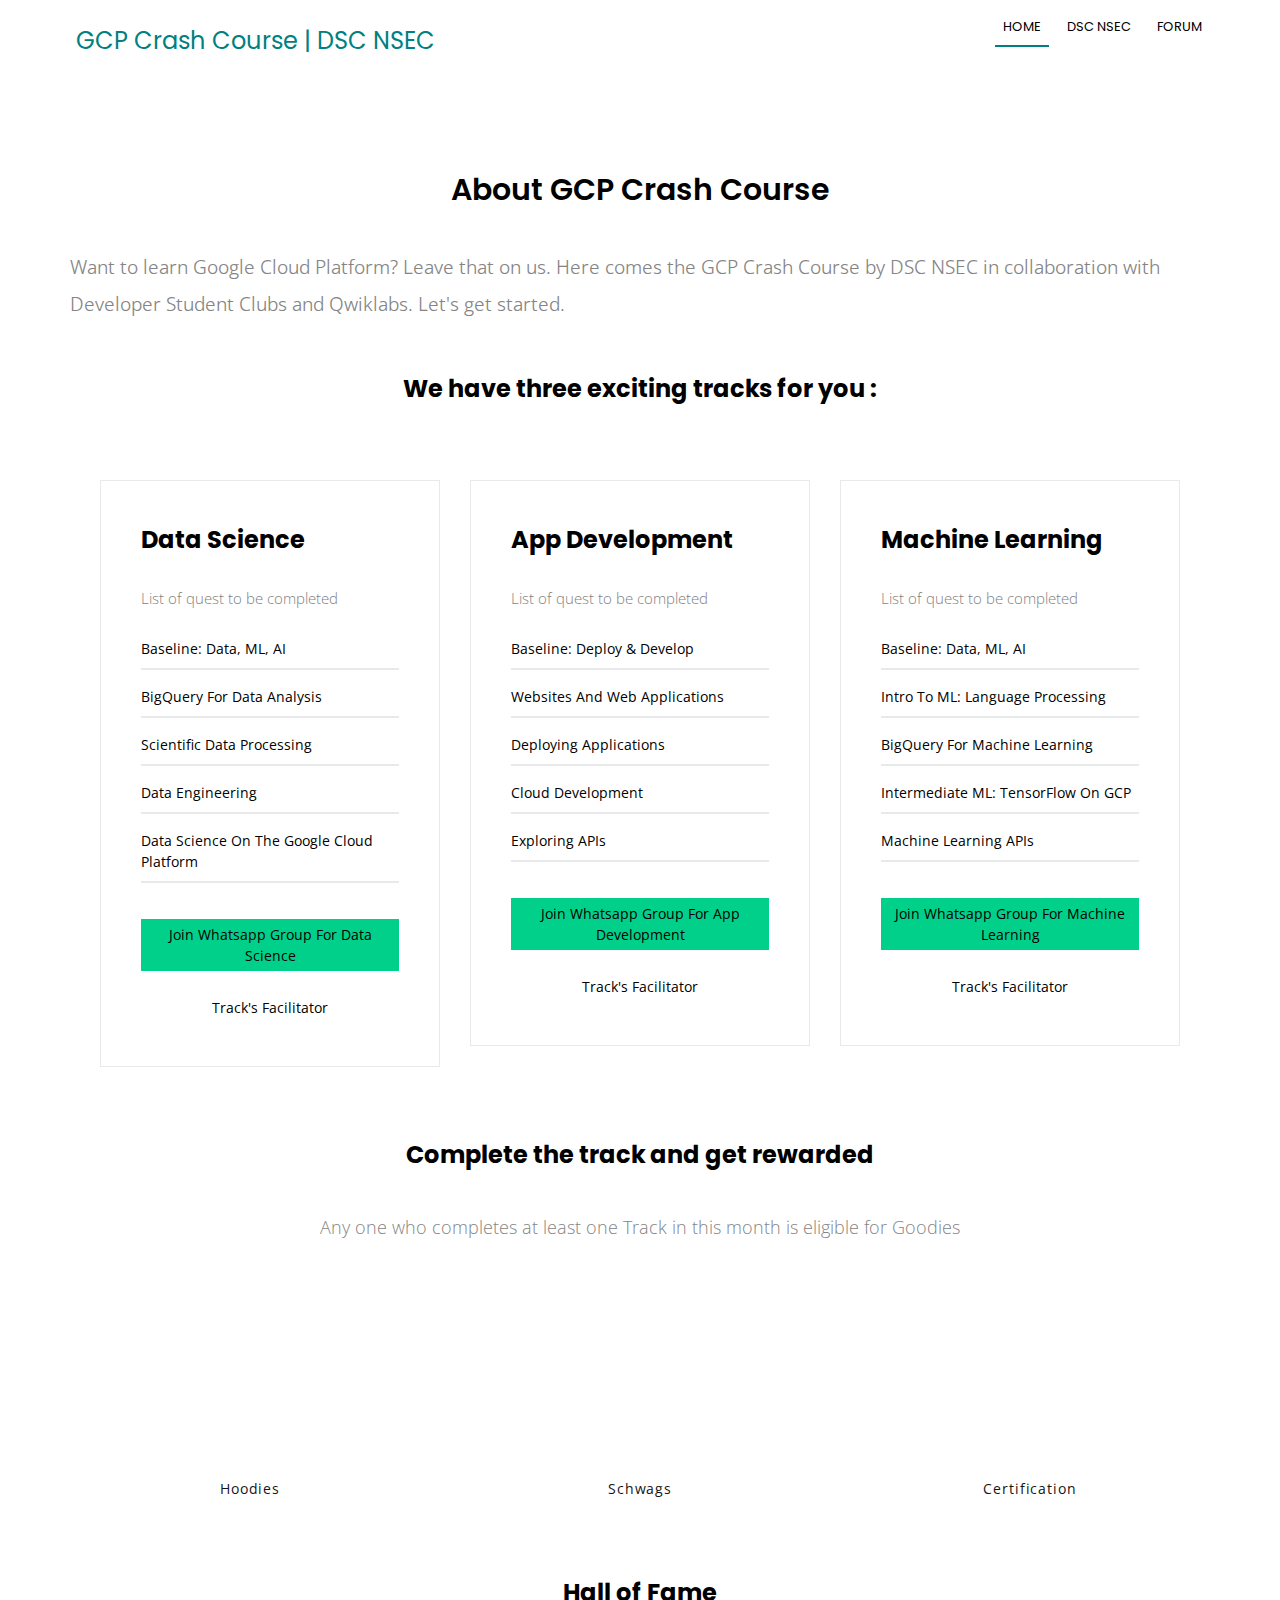
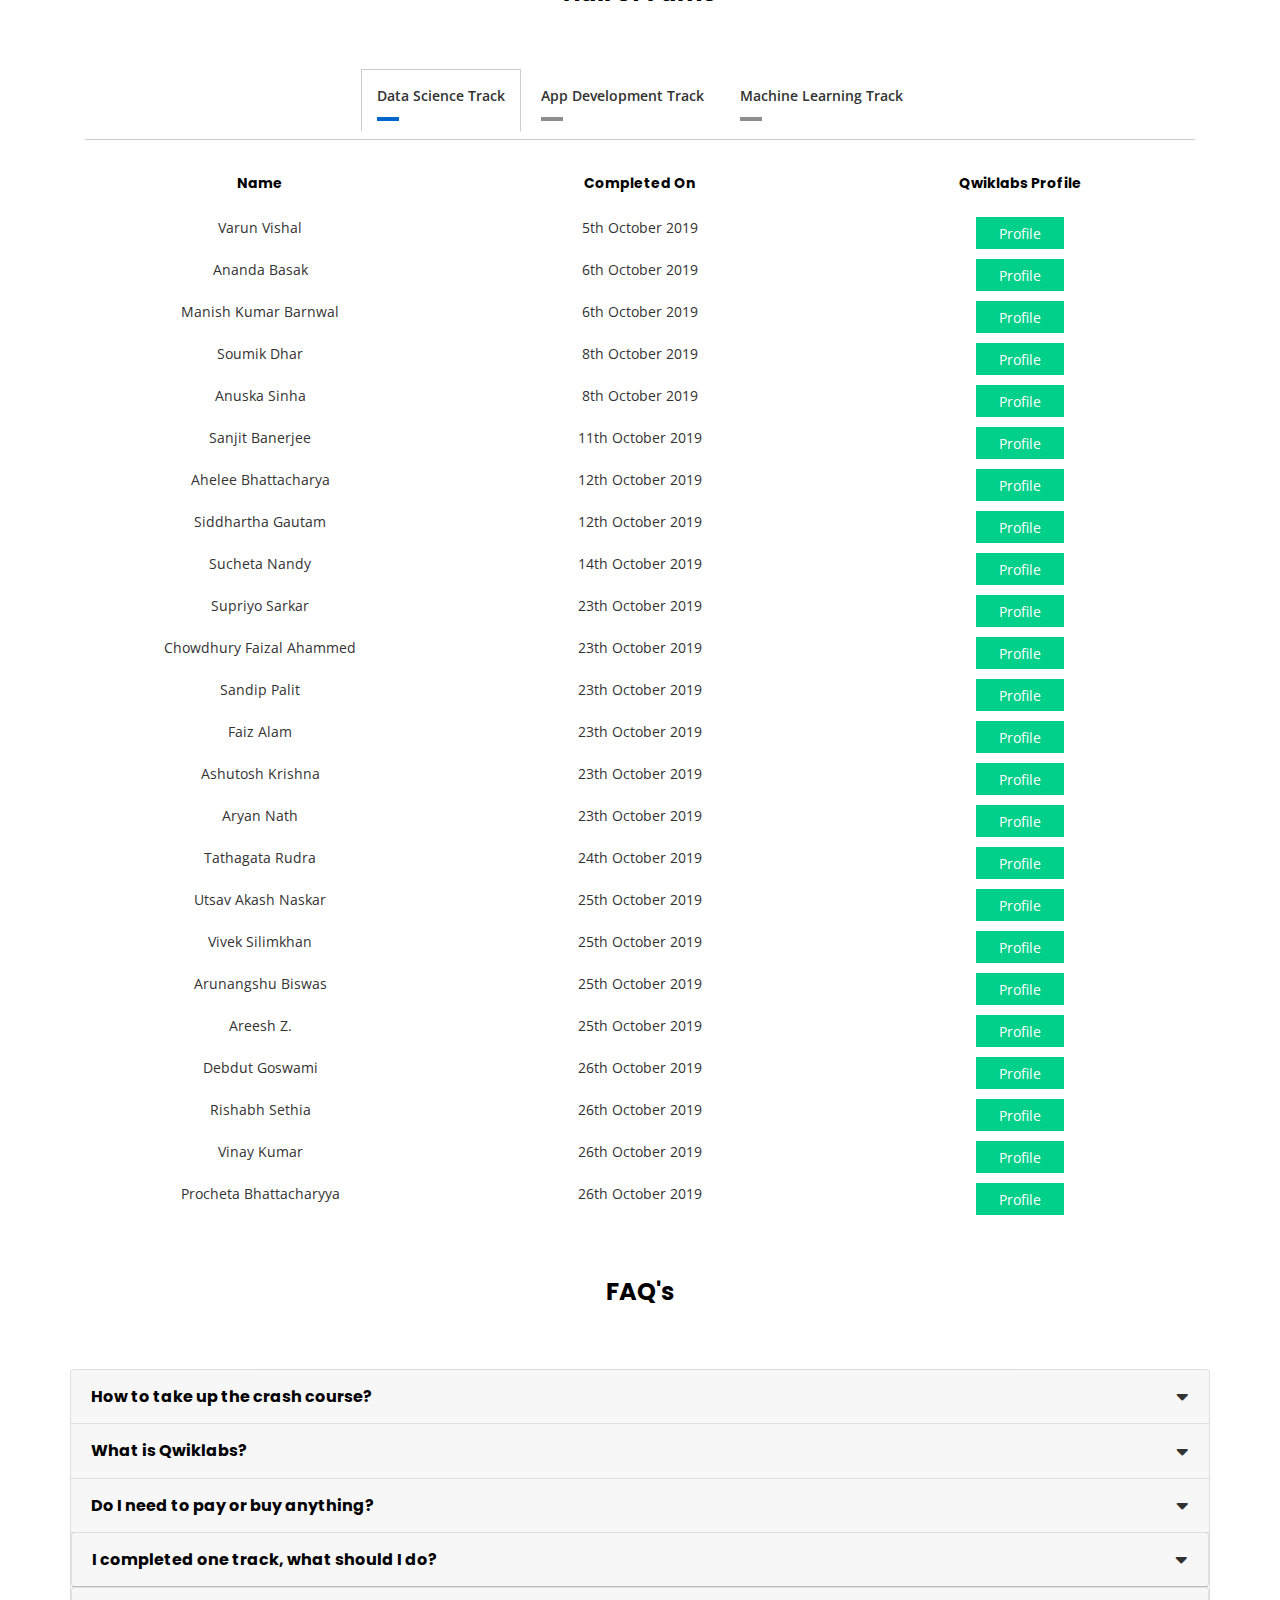
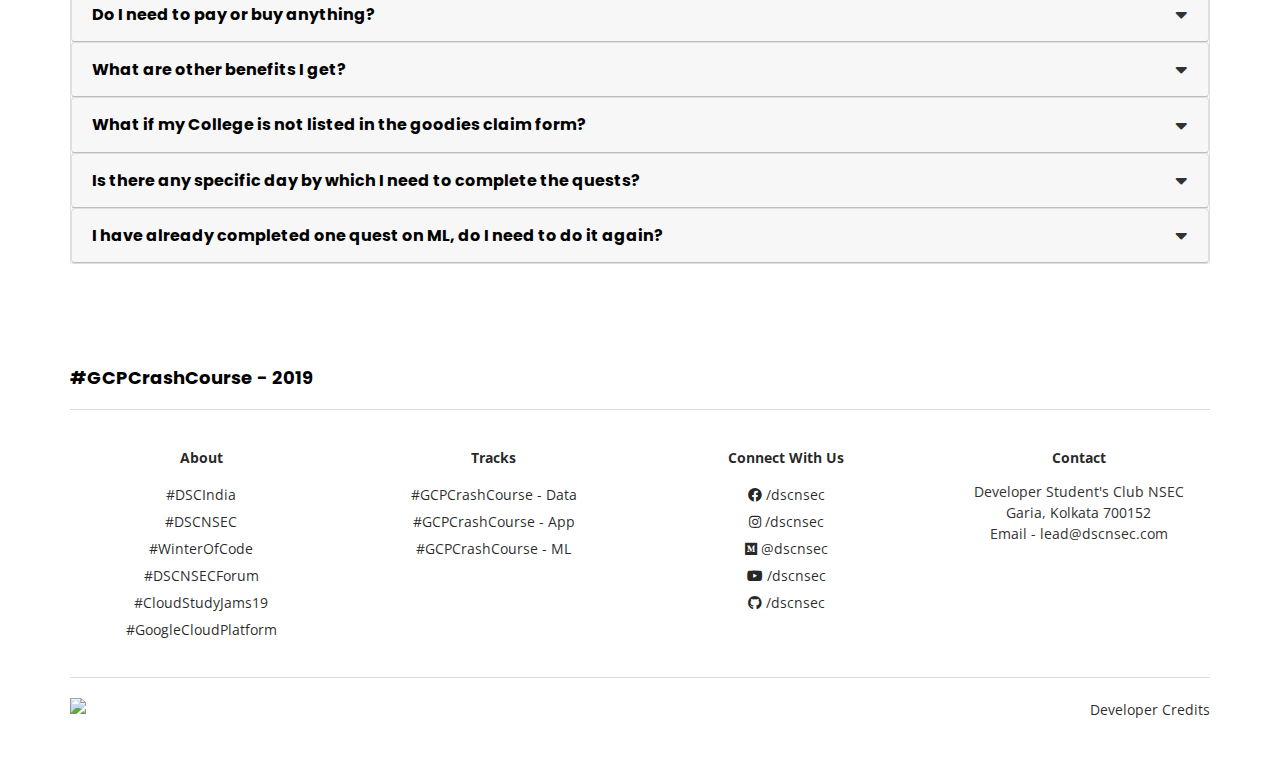
==== commit cf36f8ea: "Update Index.html" ====
--- a/index.html
+++ b/index.html
@@ -619,21 +619,25 @@
                                 <div class="col-lg-4"><a
                                         href="https://google.qwiklabs.com/public_profiles/97101187-a8f4-4b6a-aa97-6e2f9371089e"
                                         class="btn_4" target="_blank">Profile</a></div>
+                                <br><br>
                                 <div class="col-lg-4">Debdut Goswami</div>
                                 <div class="col-lg-4">26th October 2019</div>
                                 <div class="col-lg-4"><a
                                         href="https://www.qwiklabs.com/public_profiles/96eccf26-135d-4fef-9a96-d3a9e5721af3"
                                         class="btn_4" target="_blank">Profile</a></div>
+                                <br><br>
                                 <div class="col-lg-4">Rishabh Sethia</div>
                                 <div class="col-lg-4">26th October 2019</div>
                                 <div class="col-lg-4"><a
                                         href="https://google.qwiklabs.com/public_profiles/654aa119-9e4f-4cb4-821e-deea9a78a6cd"
                                         class="btn_4" target="_blank">Profile</a></div>
+                                <br><br>
                                 <div class="col-lg-4">Vinay Kumar</div>
                                 <div class="col-lg-4">26th October 2019</div>
                                 <div class="col-lg-4"><a
                                         href="https://www.qwiklabs.com/public_profiles/270a83d6-39d5-4966-b56f-b203c6918f8d"
                                         class="btn_4" target="_blank">Profile</a></div>
+                                <br><br>
                                 <div class="col-lg-4">Procheta Bhattacharyya</div>
                                 <div class="col-lg-4">26th October 2019</div>
                                 <div class="col-lg-4"><a
@@ -963,6 +967,12 @@
                                 <div class="col-lg-4">27th October 2019</div>
                                 <div class="col-lg-4"><a
                                         href="https://google.qwiklabs.com/public_profiles/6de8e6e8-837b-45cb-b68e-0e43497afe45"
+                                        class="btn_4" target="_blank">Profile</a></div>
+                                <br><br>
+                                <div class="col-lg-4">Ritesh Prasad Singh</div>
+                                <div class="col-lg-4">28th October 2019</div>
+                                <div class="col-lg-4"><a
+                                        href="https://www.qwiklabs.com/public_profiles/3e0e4984-bbc5-4c7b-b686-74cf2d5ee6ec"
                                         class="btn_4" target="_blank">Profile</a></div>
                             </div>
                         </section>
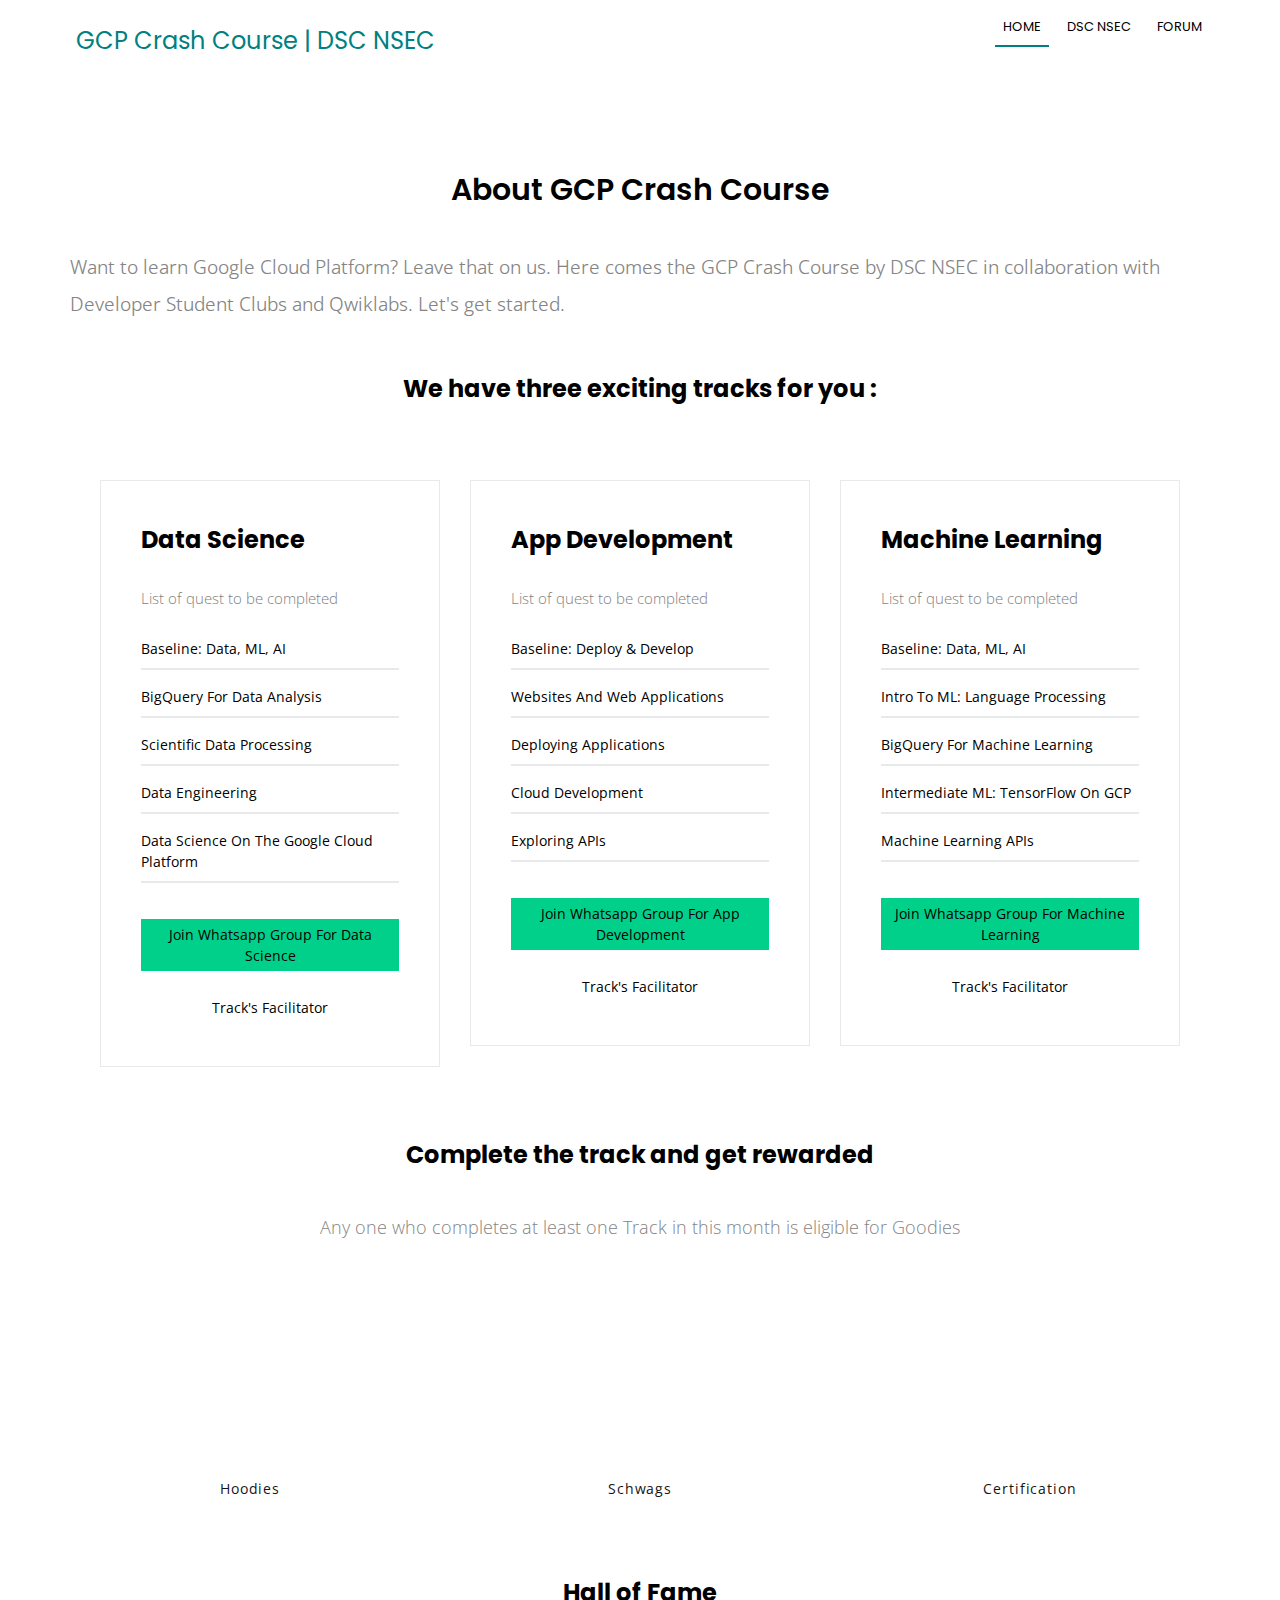
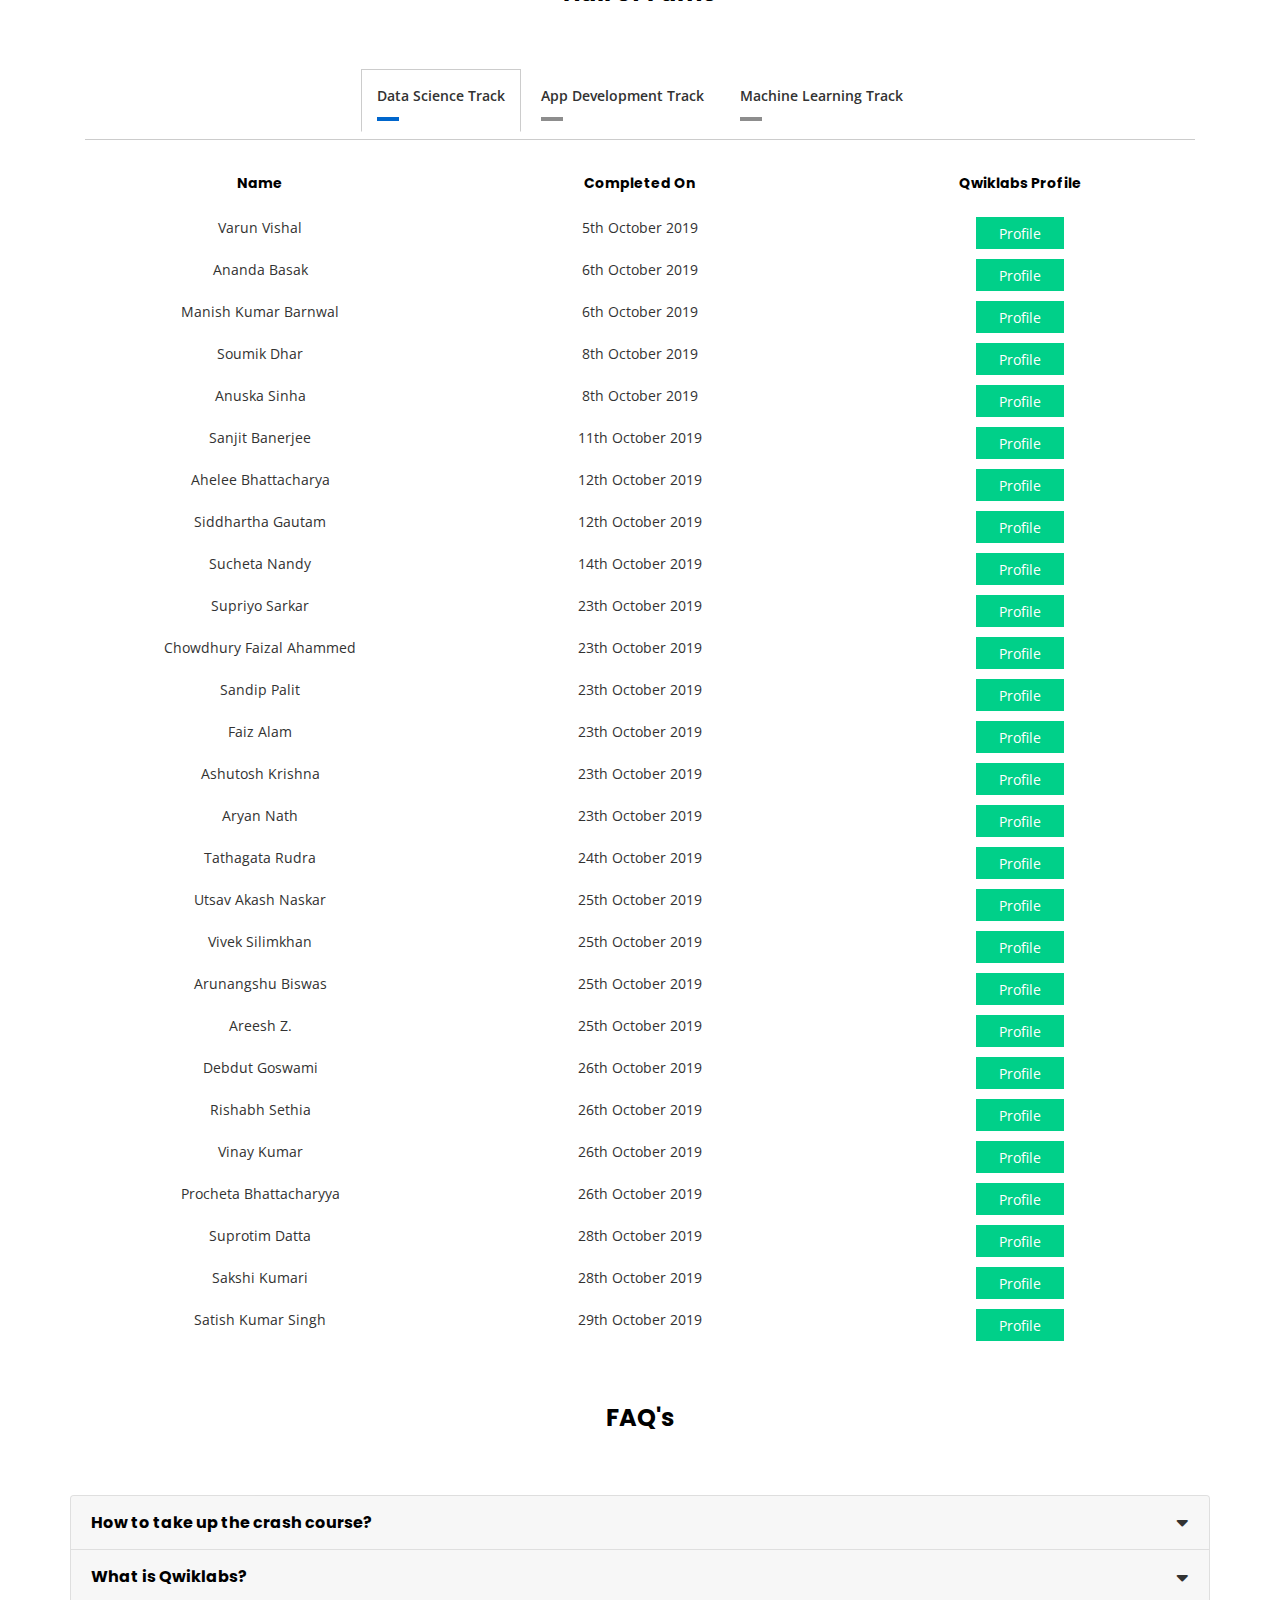
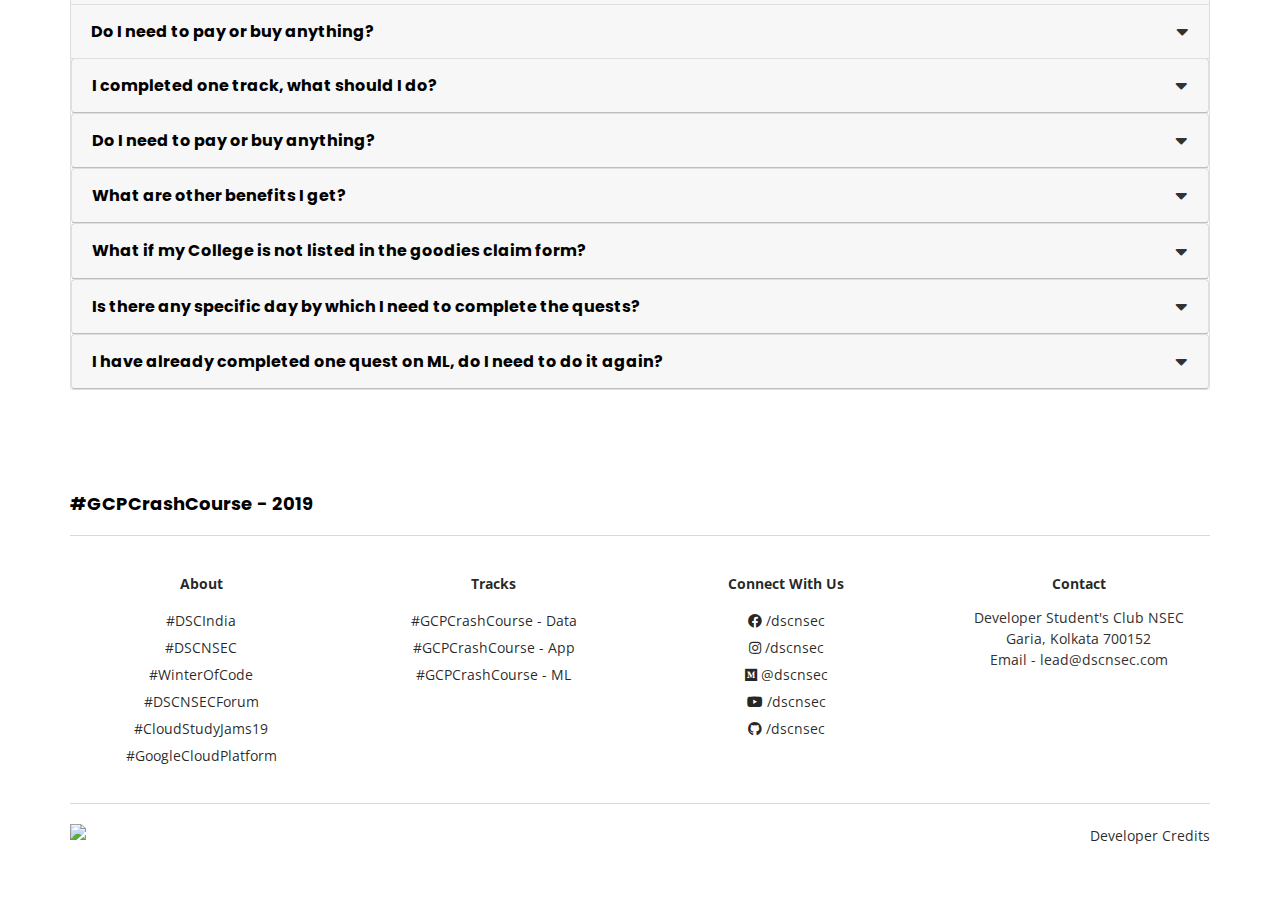
==== commit a26911af: "Update index.html" ====
--- a/index.html
+++ b/index.html
@@ -643,6 +643,24 @@
                                 <div class="col-lg-4"><a
                                         href="https://www.qwiklabs.com/public_profiles/ef5ba0c6-3755-4d1a-bb68-597dffbecfc7"
                                         class="btn_4" target="_blank">Profile</a></div>
+                                <br><br>
+                                <div class="col-lg-4">Suprotim Datta</div>
+                                <div class="col-lg-4">28th October 2019</div>
+                                <div class="col-lg-4"><a
+                                        href="https://google.qwiklabs.com/public_profiles/889bcc08-133c-426b-a85b-44f1a9aaf523"
+                                        class="btn_4" target="_blank">Profile</a></div>
+                                <br><br>
+                                <div class="col-lg-4">Sakshi Kumari</div>
+                                <div class="col-lg-4">28th October 2019</div>
+                                <div class="col-lg-4"><a
+                                        href="https://google.qwiklabs.com/public_profiles/cc2e5801-887f-425f-b110-1156f49361b4"
+                                        class="btn_4" target="_blank">Profile</a></div>
+                                <br><br>
+                                <div class="col-lg-4">Satish Kumar Singh</div>
+                                <div class="col-lg-4">29th October 2019</div>
+                                <div class="col-lg-4"><a
+                                        href="https://www.qwiklabs.com/public_profiles/6f6ba35d-afc7-45df-8e61-c908f88ebc15"
+                                        class="btn_4" target="_blank">Profile</a></div>
 
                             </div>
                         </section>
@@ -973,6 +991,24 @@
                                 <div class="col-lg-4">28th October 2019</div>
                                 <div class="col-lg-4"><a
                                         href="https://www.qwiklabs.com/public_profiles/3e0e4984-bbc5-4c7b-b686-74cf2d5ee6ec"
+                                        class="btn_4" target="_blank">Profile</a></div>
+                                <br><br>
+                                <div class="col-lg-4">Suraj Kumar</div>
+                                <div class="col-lg-4">28th October 2019</div>
+                                <div class="col-lg-4"><a
+                                        href="https://www.qwiklabs.com/public_profiles/6d699de4-f7c1-49db-8c0b-c9a72052db6f"
+                                        class="btn_4" target="_blank">Profile</a></div>                                
+                                <br><br>
+                                <div class="col-lg-4">Shaily Keshari</div>
+                                <div class="col-lg-4">29th October 2019</div>
+                                <div class="col-lg-4"><a
+                                        href="https://google.qwiklabs.com/public_profiles/a7042660-7083-4a88-83e6-87ad534685f1"
+                                        class="btn_4" target="_blank">Profile</a></div>                                
+                                <br><br>
+                                <div class="col-lg-4">Rishiraj Acharya</div>
+                                <div class="col-lg-4">29th October 2019</div>
+                                <div class="col-lg-4"><a
+                                        href="https://google.qwiklabs.com/public_profiles/11db64cf-a817-47be-b8be-9a17377ffb60"
                                         class="btn_4" target="_blank">Profile</a></div>
                             </div>
                         </section>
